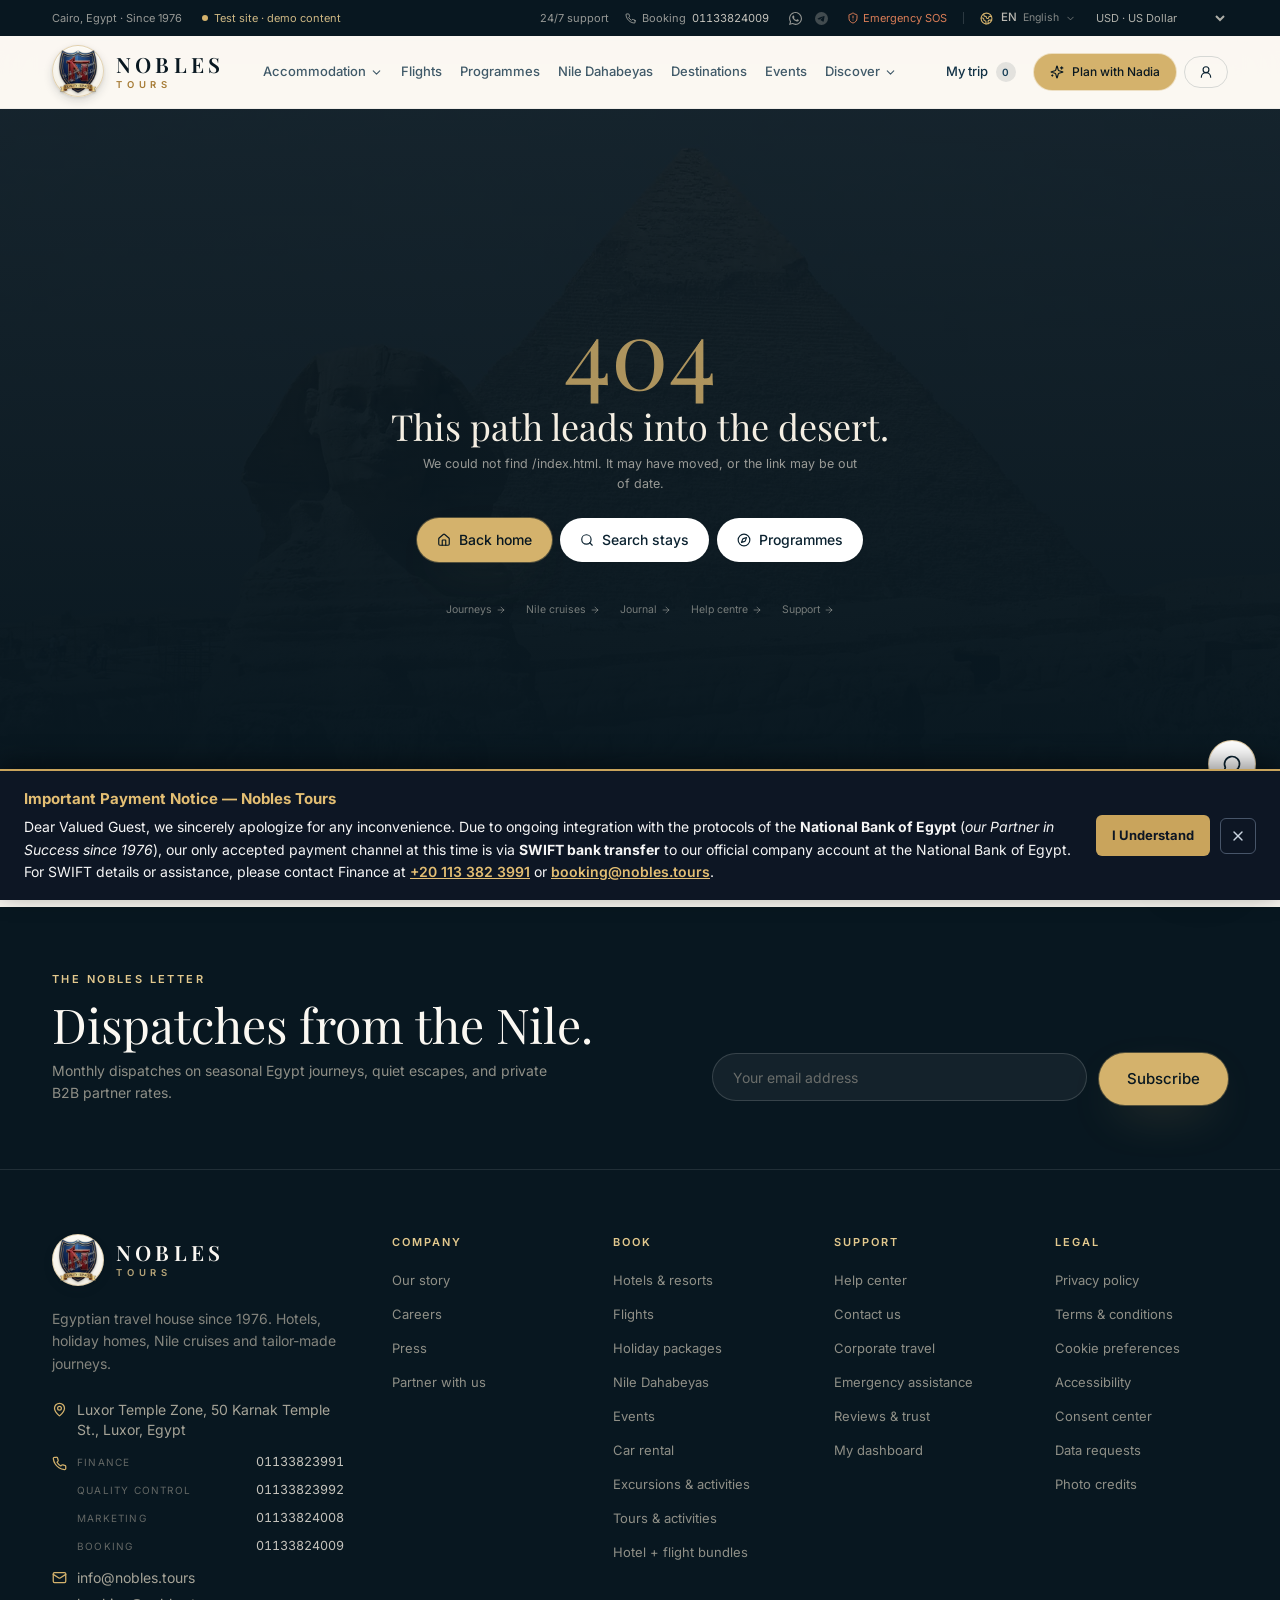
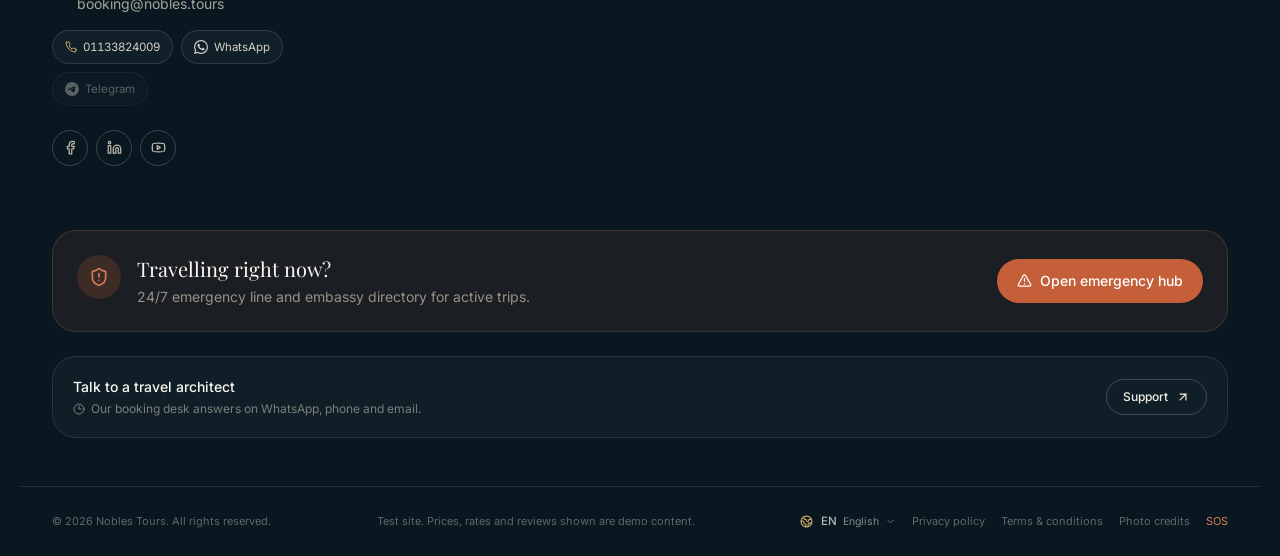
==== index.html @ 8f720510 "Add Thailand, Turkey, South Africa and France: 1,318 tours from the city PDFs, with Wikimedia Common" ====
<!doctype html>
<html lang="en" dir="ltr">
  <head>
    <meta charset="UTF-8" />
    <link rel="icon" type="image/png" href="/testsite/favicon.png" />
    <link rel="apple-touch-icon" href="/testsite/apple-touch-icon.png" sizes="180x180" />
    <link
      rel="preload"
      as="image"
      href="/testsite/images/hero-nile-1280.webp"
      imagesrcset="/testsite/images/hero-nile-640.webp 640w, /testsite/images/hero-nile-1280.webp 1280w, /testsite/images/hero-nile.webp 1920w"
      imagesizes="100vw"
      media="(min-width: 1024px)"
      fetchpriority="high"
    />
    <meta name="robots" content="noindex, nofollow" />
    <meta name="viewport" content="width=device-width, initial-scale=1.0" />
    <meta name="theme-color" content="#0B2230" />
    <meta
      name="description"
      content="Nobles Tours is Egypt's AI-first travel portal. Hotels, flights, Nile cruises, excursions and tailor-made journeys since 1976."
    />
    <link rel="preconnect" href="https://fonts.googleapis.com" />
    <link rel="preconnect" href="https://fonts.gstatic.com" crossorigin />
    <link
      href="https://fonts.googleapis.com/css2?family=Inter:wght@300;400;500;600;700&family=Playfair+Display:ital,wght@0,400;0,500;0,600;0,700;1,400&family=Noto+Kufi+Arabic:wght@300;400;500;600;700&family=Amiri:ital,wght@0,400;0,700;1,400&family=Noto+Sans+SC:wght@300;400;500;600;700&family=Noto+Serif+SC:wght@400;500;600;700&display=swap"
      rel="stylesheet"
    />
    <title>Nobles Tours | Test site</title>
    <script type="module" crossorigin src="/assets/index-4FMQ0uKo.js"></script>
    <link rel="modulepreload" crossorigin href="/assets/react-Dj9r2-ce.js">
    <link rel="modulepreload" crossorigin href="/assets/icons-sXZewq_N.js">
    <link rel="stylesheet" crossorigin href="/assets/index-lw-ELhkN.css">
  </head>
  <body>
    <div id="root"></div>
  </body>
</html>
---- assets/index-lw-ELhkN.css ----
*,:before,:after{--tw-border-spacing-x: 0;--tw-border-spacing-y: 0;--tw-translate-x: 0;--tw-translate-y: 0;--tw-rotate: 0;--tw-skew-x: 0;--tw-skew-y: 0;--tw-scale-x: 1;--tw-scale-y: 1;--tw-pan-x: ;--tw-pan-y: ;--tw-pinch-zoom: ;--tw-scroll-snap-strictness: proximity;--tw-gradient-from-position: ;--tw-gradient-via-position: ;--tw-gradient-to-position: ;--tw-ordinal: ;--tw-slashed-zero: ;--tw-numeric-figure: ;--tw-numeric-spacing: ;--tw-numeric-fraction: ;--tw-ring-inset: ;--tw-ring-offset-width: 0px;--tw-ring-offset-color: #fff;--tw-ring-color: rgb(59 130 246 / .5);--tw-ring-offset-shadow: 0 0 #0000;--tw-ring-shadow: 0 0 #0000;--tw-shadow: 0 0 #0000;--tw-shadow-colored: 0 0 #0000;--tw-blur: ;--tw-brightness: ;--tw-contrast: ;--tw-grayscale: ;--tw-hue-rotate: ;--tw-invert: ;--tw-saturate: ;--tw-sepia: ;--tw-drop-shadow: ;--tw-backdrop-blur: ;--tw-backdrop-brightness: ;--tw-backdrop-contrast: ;--tw-backdrop-grayscale: ;--tw-backdrop-hue-rotate: ;--tw-backdrop-invert: ;--tw-backdrop-opacity: ;--tw-backdrop-saturate: ;--tw-backdrop-sepia: ;--tw-contain-size: ;--tw-contain-layout: ;--tw-contain-paint: ;--tw-contain-style: }::backdrop{--tw-border-spacing-x: 0;--tw-border-spacing-y: 0;--tw-translate-x: 0;--tw-translate-y: 0;--tw-rotate: 0;--tw-skew-x: 0;--tw-skew-y: 0;--tw-scale-x: 1;--tw-scale-y: 1;--tw-pan-x: ;--tw-pan-y: ;--tw-pinch-zoom: ;--tw-scroll-snap-strictness: proximity;--tw-gradient-from-position: ;--tw-gradient-via-position: ;--tw-gradient-to-position: ;--tw-ordinal: ;--tw-slashed-zero: ;--tw-numeric-figure: ;--tw-numeric-spacing: ;--tw-numeric-fraction: ;--tw-ring-inset: ;--tw-ring-offset-width: 0px;--tw-ring-offset-color: #fff;--tw-ring-color: rgb(59 130 246 / .5);--tw-ring-offset-shadow: 0 0 #0000;--tw-ring-shadow: 0 0 #0000;--tw-shadow: 0 0 #0000;--tw-shadow-colored: 0 0 #0000;--tw-blur: ;--tw-brightness: ;--tw-contrast: ;--tw-grayscale: ;--tw-hue-rotate: ;--tw-invert: ;--tw-saturate: ;--tw-sepia: ;--tw-drop-shadow: ;--tw-backdrop-blur: ;--tw-backdrop-brightness: ;--tw-backdrop-contrast: ;--tw-backdrop-grayscale: ;--tw-backdrop-hue-rotate: ;--tw-backdrop-invert: ;--tw-backdrop-opacity: ;--tw-backdrop-saturate: ;--tw-backdrop-sepia: ;--tw-contain-size: ;--tw-contain-layout: ;--tw-contain-paint: ;--tw-contain-style: }*,:before,:after{box-sizing:border-box;border-width:0;border-style:solid;border-color:#e5e7eb}:before,:after{--tw-content: ""}html,:host{line-height:1.5;-webkit-text-size-adjust:100%;-moz-tab-size:4;-o-tab-size:4;tab-size:4;font-family:Inter,system-ui,-apple-system,Segoe UI,sans-serif;font-feature-settings:normal;font-variation-settings:normal;-webkit-tap-highlight-color:transparent}body{margin:0;line-height:inherit}hr{height:0;color:inherit;border-top-width:1px}abbr:where([title]){-webkit-text-decoration:underline dotted;text-decoration:underline dotted}h1,h2,h3,h4,h5,h6{font-size:inherit;font-weight:inherit}a{color:inherit;text-decoration:inherit}b,strong{font-weight:bolder}code,kbd,samp,pre{font-family:ui-monospace,SFMono-Regular,Menlo,Monaco,Consolas,Liberation Mono,Courier New,monospace;font-feature-settings:normal;font-variation-settings:normal;font-size:1em}small{font-size:80%}sub,sup{font-size:75%;line-height:0;position:relative;vertical-align:baseline}sub{bottom:-.25em}sup{top:-.5em}table{text-indent:0;border-color:inherit;border-collapse:collapse}button,input,optgroup,select,textarea{font-family:inherit;font-feature-settings:inherit;font-variation-settings:inherit;font-size:100%;font-weight:inherit;line-height:inherit;letter-spacing:inherit;color:inherit;margin:0;padding:0}button,select{text-transform:none}button,input:where([type=button]),input:where([type=reset]),input:where([type=submit]){-webkit-appearance:button;background-color:transparent;background-image:none}:-moz-focusring{outline:auto}:-moz-ui-invalid{box-shadow:none}progress{vertical-align:baseline}::-webkit-inner-spin-button,::-webkit-outer-spin-button{height:auto}[type=search]{-webkit-appearance:textfield;outline-offset:-2px}::-webkit-search-decoration{-webkit-appearance:none}::-webkit-file-upload-button{-webkit-appearance:button;font:inherit}summary{display:list-item}blockquote,dl,dd,h1,h2,h3,h4,h5,h6,hr,figure,p,pre{margin:0}fieldset{margin:0;padding:0}legend{padding:0}ol,ul,menu{list-style:none;margin:0;padding:0}dialog{padding:0}textarea{resize:vertical}input::-moz-placeholder,textarea::-moz-placeholder{opacity:1;color:#9ca3af}input::placeholder,textarea::placeholder{opacity:1;color:#9ca3af}button,[role=button]{cursor:pointer}:disabled{cursor:default}img,svg,video,canvas,audio,iframe,embed,object{display:block;vertical-align:middle}img,video{max-width:100%;height:auto}[hidden]:where(:not([hidden=until-found])){display:none}html{scroll-behavior:smooth;-webkit-text-size-adjust:100%}body{--tw-bg-opacity: 1;background-color:rgb(251 248 242 / var(--tw-bg-opacity, 1));font-family:Inter,system-ui,-apple-system,Segoe UI,sans-serif;--tw-text-opacity: 1;color:rgb(11 34 48 / var(--tw-text-opacity, 1));-webkit-font-smoothing:antialiased;-moz-osx-font-smoothing:grayscale;text-rendering:optimizeLegibility}[dir=rtl] body{font-family:Noto Kufi Arabic,Tahoma,sans-serif}[dir=rtl] *{letter-spacing:0!important}[dir=rtl] .font-display{font-family:Amiri,Noto Kufi Arabic,serif}html[lang=zh] body{font-family:Inter,Noto Sans SC,system-ui,-apple-system,Segoe UI,sans-serif;line-height:1.75}html[lang=zh] .font-display{font-family:"Noto Serif SC",Songti SC,Playfair Display,serif;line-height:1.28}html[lang=ru] .font-display{font-family:Playfair Display,Georgia,serif}::-moz-selection{background-color:#e3c98e99;--tw-text-opacity: 1;color:rgb(8 23 32 / var(--tw-text-opacity, 1))}::selection{background-color:#e3c98e99;--tw-text-opacity: 1;color:rgb(8 23 32 / var(--tw-text-opacity, 1))}:focus-visible{outline:2px solid transparent;outline-offset:2px;--tw-ring-offset-shadow: var(--tw-ring-inset) 0 0 0 var(--tw-ring-offset-width) var(--tw-ring-offset-color);--tw-ring-shadow: var(--tw-ring-inset) 0 0 0 calc(2px + var(--tw-ring-offset-width)) var(--tw-ring-color);box-shadow:var(--tw-ring-offset-shadow),var(--tw-ring-shadow),var(--tw-shadow, 0 0 #0000);--tw-ring-color: rgb(195 154 78 / .7);--tw-ring-offset-width: 2px;--tw-ring-offset-color: #FBF8F2}h1,h2,h3{text-wrap:balance}input,select,textarea,button{font:inherit}.\!container{width:100%!important}.container{width:100%}@media(min-width:640px){.\!container{max-width:640px!important}.container{max-width:640px}}@media(min-width:768px){.\!container{max-width:768px!important}.container{max-width:768px}}@media(min-width:1024px){.\!container{max-width:1024px!important}.container{max-width:1024px}}@media(min-width:1280px){.\!container{max-width:1280px!important}.container{max-width:1280px}}@media(min-width:1536px){.\!container{max-width:1536px!important}.container{max-width:1536px}}.container-x{margin-left:auto;margin-right:auto;width:100%;max-width:1240px;padding-left:1rem;padding-right:1rem}@media(min-width:640px){.container-x{padding-left:2rem;padding-right:2rem}}.glass{border-width:1px;border-color:#fff6;background-color:#ffffffbf;--tw-shadow: 0 2px 8px rgba(11, 34, 48, .06), 0 24px 48px -32px rgba(11, 34, 48, .25);--tw-shadow-colored: 0 2px 8px var(--tw-shadow-color), 0 24px 48px -32px var(--tw-shadow-color);box-shadow:var(--tw-ring-offset-shadow, 0 0 #0000),var(--tw-ring-shadow, 0 0 #0000),var(--tw-shadow);--tw-backdrop-blur: blur(24px);-webkit-backdrop-filter:var(--tw-backdrop-blur) var(--tw-backdrop-brightness) var(--tw-backdrop-contrast) var(--tw-backdrop-grayscale) var(--tw-backdrop-hue-rotate) var(--tw-backdrop-invert) var(--tw-backdrop-opacity) var(--tw-backdrop-saturate) var(--tw-backdrop-sepia);backdrop-filter:var(--tw-backdrop-blur) var(--tw-backdrop-brightness) var(--tw-backdrop-contrast) var(--tw-backdrop-grayscale) var(--tw-backdrop-hue-rotate) var(--tw-backdrop-invert) var(--tw-backdrop-opacity) var(--tw-backdrop-saturate) var(--tw-backdrop-sepia)}.glass-dark{border-width:1px;border-color:#ffffff1f;background-color:#0817208c;--tw-backdrop-blur: blur(24px);-webkit-backdrop-filter:var(--tw-backdrop-blur) var(--tw-backdrop-brightness) var(--tw-backdrop-contrast) var(--tw-backdrop-grayscale) var(--tw-backdrop-hue-rotate) var(--tw-backdrop-invert) var(--tw-backdrop-opacity) var(--tw-backdrop-saturate) var(--tw-backdrop-sepia);backdrop-filter:var(--tw-backdrop-blur) var(--tw-backdrop-brightness) var(--tw-backdrop-contrast) var(--tw-backdrop-grayscale) var(--tw-backdrop-hue-rotate) var(--tw-backdrop-invert) var(--tw-backdrop-opacity) var(--tw-backdrop-saturate) var(--tw-backdrop-sepia)}.eyebrow{font-size:11px;font-weight:600;text-transform:uppercase;letter-spacing:.22em;--tw-text-opacity: 1;color:rgb(166 124 54 / var(--tw-text-opacity, 1))}.eyebrow-light{font-size:11px;font-weight:600;text-transform:uppercase;letter-spacing:.22em;--tw-text-opacity: 1;color:rgb(227 201 142 / var(--tw-text-opacity, 1))}[dir=rtl] .h-section{font-family:Amiri,Noto Kufi Arabic,serif}html[lang=zh] .h-section{font-family:"Noto Serif SC",Songti SC,Playfair Display,serif;line-height:1.28}html[lang=ru] .h-section{font-family:Playfair Display,Georgia,serif}.h-section{font-family:Playfair Display,Georgia,serif;font-size:1.875rem;line-height:2.25rem;font-weight:500;line-height:1.12;letter-spacing:-.025em;--tw-text-opacity: 1;color:rgb(8 23 32 / var(--tw-text-opacity, 1))}@media(min-width:640px){.h-section{font-size:2.6rem}}.card-hover{transition-property:all;transition-timing-function:cubic-bezier(.4,0,.2,1);transition-duration:.3s}.card-hover:hover{--tw-translate-y: -.125rem;transform:translate(var(--tw-translate-x),var(--tw-translate-y)) rotate(var(--tw-rotate)) skew(var(--tw-skew-x)) skewY(var(--tw-skew-y)) scaleX(var(--tw-scale-x)) scaleY(var(--tw-scale-y));--tw-shadow: 0 20px 60px -24px rgba(8, 23, 32, .28);--tw-shadow-colored: 0 20px 60px -24px var(--tw-shadow-color);box-shadow:var(--tw-ring-offset-shadow, 0 0 #0000),var(--tw-ring-shadow, 0 0 #0000),var(--tw-shadow)}.\!input{width:100%;border-radius:1rem;border-width:1px;border-color:#0b223026;--tw-bg-opacity: 1;background-color:rgb(255 255 255 / var(--tw-bg-opacity, 1));padding:.75rem 1rem;font-size:.875rem;line-height:1.25rem;--tw-text-opacity: 1;color:rgb(11 34 48 / var(--tw-text-opacity, 1));--tw-shadow: 0 1px 2px 0 rgb(0 0 0 / .05);--tw-shadow-colored: 0 1px 2px 0 var(--tw-shadow-color);box-shadow:var(--tw-ring-offset-shadow, 0 0 #0000),var(--tw-ring-shadow, 0 0 #0000),var(--tw-shadow);outline:2px solid transparent;outline-offset:2px;transition-property:color,background-color,border-color,text-decoration-color,fill,stroke,opacity,box-shadow,transform,filter,backdrop-filter;transition-timing-function:cubic-bezier(.4,0,.2,1);transition-duration:.15s}.\!input::-moz-placeholder{color:#1b425966}.\!input::placeholder{color:#1b425966}.\!input:focus{--tw-border-opacity: 1;border-color:rgb(195 154 78 / var(--tw-border-opacity, 1));--tw-ring-offset-shadow: var(--tw-ring-inset) 0 0 0 var(--tw-ring-offset-width) var(--tw-ring-offset-color);--tw-ring-shadow: var(--tw-ring-inset) 0 0 0 calc(2px + var(--tw-ring-offset-width)) var(--tw-ring-color);box-shadow:var(--tw-ring-offset-shadow),var(--tw-ring-shadow),var(--tw-shadow, 0 0 #0000);--tw-ring-color: rgb(212 178 108 / .25)}.input{width:100%;border-radius:1rem;border-width:1px;border-color:#0b223026;--tw-bg-opacity: 1;background-color:rgb(255 255 255 / var(--tw-bg-opacity, 1));padding:.75rem 1rem;font-size:.875rem;line-height:1.25rem;--tw-text-opacity: 1;color:rgb(11 34 48 / var(--tw-text-opacity, 1));--tw-shadow: 0 1px 2px 0 rgb(0 0 0 / .05);--tw-shadow-colored: 0 1px 2px 0 var(--tw-shadow-color);box-shadow:var(--tw-ring-offset-shadow, 0 0 #0000),var(--tw-ring-shadow, 0 0 #0000),var(--tw-shadow);outline:2px solid transparent;outline-offset:2px;transition-property:color,background-color,border-color,text-decoration-color,fill,stroke,opacity,box-shadow,transform,filter,backdrop-filter;transition-timing-function:cubic-bezier(.4,0,.2,1);transition-duration:.15s}.input::-moz-placeholder{color:#1b425966}.input::placeholder{color:#1b425966}.input:focus{--tw-border-opacity: 1;border-color:rgb(195 154 78 / var(--tw-border-opacity, 1));--tw-ring-offset-shadow: var(--tw-ring-inset) 0 0 0 var(--tw-ring-offset-width) var(--tw-ring-offset-color);--tw-ring-shadow: var(--tw-ring-inset) 0 0 0 calc(2px + var(--tw-ring-offset-width)) var(--tw-ring-color);box-shadow:var(--tw-ring-offset-shadow),var(--tw-ring-shadow),var(--tw-shadow, 0 0 #0000);--tw-ring-color: rgb(212 178 108 / .25)}.field-input{height:3rem;width:100%;border-radius:1rem;border-width:1px;border-color:#0b22301f;--tw-bg-opacity: 1;background-color:rgb(251 248 242 / var(--tw-bg-opacity, 1));padding-left:.875rem;padding-right:.875rem;font-size:.875rem;line-height:1.25rem;--tw-text-opacity: 1;color:rgb(11 34 48 / var(--tw-text-opacity, 1));outline:2px solid transparent;outline-offset:2px;transition-property:color,background-color,border-color,text-decoration-color,fill,stroke,opacity,box-shadow,transform,filter,backdrop-filter;transition-timing-function:cubic-bezier(.4,0,.2,1);transition-duration:.15s}.field-input:focus{--tw-border-opacity: 1;border-color:rgb(195 154 78 / var(--tw-border-opacity, 1));--tw-bg-opacity: 1;background-color:rgb(255 255 255 / var(--tw-bg-opacity, 1));--tw-ring-offset-shadow: var(--tw-ring-inset) 0 0 0 var(--tw-ring-offset-width) var(--tw-ring-offset-color);--tw-ring-shadow: var(--tw-ring-inset) 0 0 0 calc(2px + var(--tw-ring-offset-width)) var(--tw-ring-color);box-shadow:var(--tw-ring-offset-shadow),var(--tw-ring-shadow),var(--tw-shadow, 0 0 #0000);--tw-ring-color: rgb(212 178 108 / .25)}.label{margin-bottom:.375rem;display:block;font-size:11px;font-weight:600;text-transform:uppercase;letter-spacing:.14em;color:#1b425999}.chip{display:inline-flex;align-items:center;gap:.375rem;border-radius:9999px;border-width:1px;border-color:#0b22301f;--tw-bg-opacity: 1;background-color:rgb(255 255 255 / var(--tw-bg-opacity, 1));padding:.375rem .875rem;font-size:.75rem;line-height:1rem;font-weight:500;--tw-text-opacity: 1;color:rgb(18 50 70 / var(--tw-text-opacity, 1));transition-property:color,background-color,border-color,text-decoration-color,fill,stroke,opacity,box-shadow,transform,filter,backdrop-filter;transition-timing-function:cubic-bezier(.4,0,.2,1);transition-duration:.15s}.chip:hover{border-color:#c39a4e99;background-color:#e3c98e1a}.chip-active{--tw-border-opacity: 1;border-color:rgb(11 34 48 / var(--tw-border-opacity, 1));--tw-bg-opacity: 1;background-color:rgb(11 34 48 / var(--tw-bg-opacity, 1));--tw-text-opacity: 1;color:rgb(251 248 242 / var(--tw-text-opacity, 1))}.chip-active:hover{--tw-border-opacity: 1;border-color:rgb(11 34 48 / var(--tw-border-opacity, 1));--tw-bg-opacity: 1;background-color:rgb(11 34 48 / var(--tw-bg-opacity, 1))}.pill-badge{display:inline-flex;align-items:center;gap:.25rem;border-radius:9999px;padding:.25rem .625rem;font-size:11px;font-weight:600}.no-scrollbar::-webkit-scrollbar{display:none}.no-scrollbar{-ms-overflow-style:none;scrollbar-width:none}.qr-pattern{background-image:repeating-conic-gradient(from 0deg,#0b2230 0% 25%,transparent 0% 50%);background-size:14px 14px}.range-gold{accent-color:#c39a4e}.sr-only{position:absolute;width:1px;height:1px;padding:0;margin:-1px;overflow:hidden;clip:rect(0,0,0,0);white-space:nowrap;border-width:0}.pointer-events-none{pointer-events:none}.pointer-events-auto{pointer-events:auto}.\!visible{visibility:visible!important}.visible{visibility:visible}.invisible{visibility:hidden}.static{position:static}.fixed{position:fixed}.absolute{position:absolute}.relative{position:relative}.sticky{position:sticky}.-inset-6{top:-1.5rem;right:-1.5rem;bottom:-1.5rem;left:-1.5rem}.inset-0{top:0;right:0;bottom:0;left:0}.inset-3{top:.75rem;right:.75rem;bottom:.75rem;left:.75rem}.inset-x-0{left:0;right:0}.inset-x-10{left:2.5rem;right:2.5rem}.inset-x-2{left:.5rem;right:.5rem}.inset-x-3{left:.75rem;right:.75rem}.inset-x-4{left:1rem;right:1rem}.inset-x-6{left:1.5rem;right:1.5rem}.inset-y-0{top:0;bottom:0}.-bottom-20{bottom:-5rem}.-end-0\.5{inset-inline-end:-.125rem}.-end-10{inset-inline-end:-2.5rem}.-end-16{inset-inline-end:-4rem}.-end-2\.5{inset-inline-end:-.625rem}.-end-20{inset-inline-end:-5rem}.-end-24{inset-inline-end:-6rem}.-end-6{inset-inline-end:-1.5rem}.-end-8{inset-inline-end:-2rem}.-left-1\/3{left:-33.333333%}.-start-\[31px\]{inset-inline-start:-31px}.-start-\[5px\]{inset-inline-start:-5px}.-top-0\.5{top:-.125rem}.-top-10{top:-2.5rem}.-top-12{top:-3rem}.-top-16{top:-4rem}.-top-24{top:-6rem}.-top-28{top:-7rem}.-top-4{top:-1rem}.-top-8{top:-2rem}.bottom-0{bottom:0}.bottom-1\/2{bottom:50%}.bottom-10{bottom:2.5rem}.bottom-2{bottom:.5rem}.bottom-2\.5{bottom:.625rem}.bottom-24{bottom:6rem}.bottom-3{bottom:.75rem}.bottom-3\.5{bottom:.875rem}.bottom-4{bottom:1rem}.bottom-5{bottom:1.25rem}.bottom-6{bottom:1.5rem}.end-0{inset-inline-end:0px}.end-2{inset-inline-end:.5rem}.end-2\.5{inset-inline-end:.625rem}.end-3{inset-inline-end:.75rem}.end-4{inset-inline-end:1rem}.end-5{inset-inline-end:1.25rem}.end-6{inset-inline-end:1.5rem}.left-1\/2{left:50%}.start-0{inset-inline-start:0px}.start-0\.5{inset-inline-start:.125rem}.start-1\/2{inset-inline-start:50%}.start-1\/3{inset-inline-start:33.333333%}.start-2{inset-inline-start:.5rem}.start-2\.5{inset-inline-start:.625rem}.start-3{inset-inline-start:.75rem}.start-3\.5{inset-inline-start:.875rem}.start-4{inset-inline-start:1rem}.start-5{inset-inline-start:1.25rem}.start-6{inset-inline-start:1.5rem}.start-\[18px\]{inset-inline-start:18px}.start-\[22px\]{inset-inline-start:22px}.top-0{top:0}.top-0\.5{top:.125rem}.top-1{top:.25rem}.top-1\.5{top:.375rem}.top-1\/2{top:50%}.top-2{top:.5rem}.top-3{top:.75rem}.top-4{top:1rem}.top-\[72px\]{top:72px}.top-\[calc\(100\%\+6px\)\]{top:calc(100% + 6px)}.top-full{top:100%}.isolate{isolation:isolate}.-z-10{z-index:-10}.z-10{z-index:10}.z-20{z-index:20}.z-30{z-index:30}.z-40{z-index:40}.z-50{z-index:50}.z-\[55\]{z-index:55}.z-\[60\]{z-index:60}.z-\[70\]{z-index:70}.z-\[80\]{z-index:80}.z-\[85\]{z-index:85}.z-\[86\]{z-index:86}.z-\[88\]{z-index:88}.z-\[90\]{z-index:90}.z-\[95\]{z-index:95}.order-1{order:1}.order-2{order:2}.col-span-2{grid-column:span 2 / span 2}.col-span-full{grid-column:1 / -1}.row-span-2{grid-row:span 2 / span 2}.-mx-1{margin-left:-.25rem;margin-right:-.25rem}.-mx-4{margin-left:-1rem;margin-right:-1rem}.-mx-5{margin-left:-1.25rem;margin-right:-1.25rem}.mx-0\.5{margin-left:.125rem;margin-right:.125rem}.mx-1{margin-left:.25rem;margin-right:.25rem}.mx-3{margin-left:.75rem;margin-right:.75rem}.mx-\[0\.55em\]{margin-left:.55em;margin-right:.55em}.mx-auto{margin-left:auto;margin-right:auto}.my-1{margin-top:.25rem;margin-bottom:.25rem}.my-1\.5{margin-top:.375rem;margin-bottom:.375rem}.my-4{margin-top:1rem;margin-bottom:1rem}.my-8{margin-top:2rem;margin-bottom:2rem}.my-auto{margin-top:auto;margin-bottom:auto}.\!mb-1{margin-bottom:.25rem!important}.\!mb-1\.5{margin-bottom:.375rem!important}.-mb-px{margin-bottom:-1px}.-mt-10{margin-top:-2.5rem}.-mt-24{margin-top:-6rem}.-mt-3{margin-top:-.75rem}.-mt-8{margin-top:-2rem}.mb-0\.5{margin-bottom:.125rem}.mb-1{margin-bottom:.25rem}.mb-1\.5{margin-bottom:.375rem}.mb-2{margin-bottom:.5rem}.mb-3{margin-bottom:.75rem}.mb-4{margin-bottom:1rem}.mb-5{margin-bottom:1.25rem}.mb-6{margin-bottom:1.5rem}.mb-7{margin-bottom:1.75rem}.mb-8{margin-bottom:2rem}.mb-auto{margin-bottom:auto}.me-1{margin-inline-end:.25rem}.me-2{margin-inline-end:.5rem}.ms-0\.5{margin-inline-start:.125rem}.ms-1{margin-inline-start:.25rem}.ms-1\.5{margin-inline-start:.375rem}.ms-2{margin-inline-start:.5rem}.ms-8{margin-inline-start:2rem}.ms-auto{margin-inline-start:auto}.mt-0\.5{margin-top:.125rem}.mt-1{margin-top:.25rem}.mt-1\.5{margin-top:.375rem}.mt-10{margin-top:2.5rem}.mt-12{margin-top:3rem}.mt-14{margin-top:3.5rem}.mt-16{margin-top:4rem}.mt-2{margin-top:.5rem}.mt-2\.5{margin-top:.625rem}.mt-24{margin-top:6rem}.mt-3{margin-top:.75rem}.mt-4{margin-top:1rem}.mt-5{margin-top:1.25rem}.mt-6{margin-top:1.5rem}.mt-7{margin-top:1.75rem}.mt-8{margin-top:2rem}.mt-\[5px\]{margin-top:5px}.mt-auto{margin-top:auto}.line-clamp-1{overflow:hidden;display:-webkit-box;-webkit-box-orient:vertical;-webkit-line-clamp:1}.line-clamp-2{overflow:hidden;display:-webkit-box;-webkit-box-orient:vertical;-webkit-line-clamp:2}.line-clamp-3{overflow:hidden;display:-webkit-box;-webkit-box-orient:vertical;-webkit-line-clamp:3}.block{display:block}.inline-block{display:inline-block}.inline{display:inline}.flex{display:flex}.inline-flex{display:inline-flex}.\!table{display:table!important}.table{display:table}.grid{display:grid}.contents{display:contents}.hidden{display:none}.aspect-\[16\/10\]{aspect-ratio:16/10}.aspect-\[4\/3\]{aspect-ratio:4/3}.aspect-video{aspect-ratio:16 / 9}.\!h-10{height:2.5rem!important}.\!h-7{height:1.75rem!important}.\!h-8{height:2rem!important}.\!h-9{height:2.25rem!important}.h-1{height:.25rem}.h-1\.5{height:.375rem}.h-10{height:2.5rem}.h-11{height:2.75rem}.h-12{height:3rem}.h-14{height:3.5rem}.h-16{height:4rem}.h-2{height:.5rem}.h-2\.5{height:.625rem}.h-20{height:5rem}.h-24{height:6rem}.h-28{height:7rem}.h-3{height:.75rem}.h-3\.5{height:.875rem}.h-32{height:8rem}.h-36{height:9rem}.h-4{height:1rem}.h-40{height:10rem}.h-44{height:11rem}.h-48{height:12rem}.h-5{height:1.25rem}.h-52{height:13rem}.h-56{height:14rem}.h-6{height:1.5rem}.h-64{height:16rem}.h-7{height:1.75rem}.h-72{height:18rem}.h-8{height:2rem}.h-80{height:20rem}.h-9{height:2.25rem}.h-\[136px\]{height:136px}.h-\[13px\]{height:13px}.h-\[14px\]{height:14px}.h-\[18px\]{height:18px}.h-\[21px\]{height:21px}.h-\[26px\]{height:26px}.h-\[2px\]{height:2px}.h-\[3\.25rem\]{height:3.25rem}.h-\[36px\]{height:36px}.h-\[42px\]{height:42px}.h-\[44px\]{height:44px}.h-\[46vh\]{height:46vh}.h-\[520px\]{height:520px}.h-\[84px\]{height:84px}.h-\[min\(82vh\,660px\)\]{height:min(82vh,660px)}.h-auto{height:auto}.h-full{height:100%}.h-px{height:1px}.max-h-32{max-height:8rem}.max-h-40{max-height:10rem}.max-h-56{max-height:14rem}.max-h-64{max-height:16rem}.max-h-72{max-height:18rem}.max-h-\[330px\]{max-height:330px}.max-h-\[420px\]{max-height:420px}.max-h-\[520px\]{max-height:520px}.max-h-\[88dvh\]{max-height:88dvh}.max-h-\[92dvh\]{max-height:92dvh}.max-h-\[92vh\]{max-height:92vh}.max-h-\[94dvh\]{max-height:94dvh}.max-h-\[calc\(100dvh-9rem\)\]{max-height:calc(100dvh - 9rem)}.max-h-full{max-height:100%}.min-h-0{min-height:0px}.min-h-11{min-height:2.75rem}.min-h-12{min-height:3rem}.min-h-\[190px\]{min-height:190px}.min-h-\[220px\]{min-height:220px}.min-h-\[260px\]{min-height:260px}.min-h-\[280px\]{min-height:280px}.min-h-\[320px\]{min-height:320px}.min-h-\[420px\]{min-height:420px}.min-h-\[50vh\]{min-height:50vh}.min-h-\[52px\]{min-height:52px}.min-h-\[60vh\]{min-height:60vh}.min-h-\[620px\]{min-height:620px}.min-h-\[64px\]{min-height:64px}.min-h-\[65vh\]{min-height:65vh}.min-h-\[70vh\]{min-height:70vh}.min-h-\[75vh\]{min-height:75vh}.min-h-\[78vh\]{min-height:78vh}.min-h-\[96px\]{min-height:96px}.min-h-\[calc\(100vh-64px\)\]{min-height:calc(100vh - 64px)}.min-h-\[calc\(100vh-80px\)\]{min-height:calc(100vh - 80px)}.min-h-screen{min-height:100vh}.\!w-20{width:5rem!important}.w-1{width:.25rem}.w-1\.5{width:.375rem}.w-1\/4{width:25%}.w-10{width:2.5rem}.w-11{width:2.75rem}.w-12{width:3rem}.w-14{width:3.5rem}.w-16{width:4rem}.w-2{width:.5rem}.w-2\.5{width:.625rem}.w-20{width:5rem}.w-24{width:6rem}.w-28{width:7rem}.w-3{width:.75rem}.w-3\.5{width:.875rem}.w-32{width:8rem}.w-36{width:9rem}.w-4{width:1rem}.w-40{width:10rem}.w-48{width:12rem}.w-5{width:1.25rem}.w-52{width:13rem}.w-56{width:14rem}.w-6{width:1.5rem}.w-60{width:15rem}.w-64{width:16rem}.w-7{width:1.75rem}.w-72{width:18rem}.w-8{width:2rem}.w-9{width:2.25rem}.w-\[104px\]{width:104px}.w-\[13px\]{width:13px}.w-\[18px\]{width:18px}.w-\[26px\]{width:26px}.w-\[2px\]{width:2px}.w-\[340px\]{width:340px}.w-\[44px\]{width:44px}.w-\[520px\]{width:520px}.w-\[min\(19rem\,calc\(100vw-2rem\)\)\]{width:min(19rem,calc(100vw - 2rem))}.w-auto{width:auto}.w-fit{width:-moz-fit-content;width:fit-content}.w-full{width:100%}.w-max{width:-moz-max-content;width:max-content}.w-px{width:1px}.min-w-0{min-width:0px}.min-w-4{min-width:1rem}.min-w-5{min-width:1.25rem}.min-w-\[220px\]{min-width:220px}.min-w-\[480px\]{min-width:480px}.min-w-\[560px\]{min-width:560px}.min-w-\[640px\]{min-width:640px}.min-w-\[860px\]{min-width:860px}.max-w-2xl{max-width:42rem}.max-w-3xl{max-width:48rem}.max-w-4xl{max-width:56rem}.max-w-5xl{max-width:64rem}.max-w-\[1100px\]{max-width:1100px}.max-w-\[1240px\]{max-width:1240px}.max-w-\[1400px\]{max-width:1400px}.max-w-\[220px\]{max-width:220px}.max-w-\[420px\]{max-width:420px}.max-w-\[55\%\]{max-width:55%}.max-w-\[60\%\]{max-width:60%}.max-w-\[70\%\]{max-width:70%}.max-w-\[85\%\]{max-width:85%}.max-w-\[90\%\]{max-width:90%}.max-w-\[92\%\]{max-width:92%}.max-w-\[calc\(100vw-1\.5rem\)\]{max-width:calc(100vw - 1.5rem)}.max-w-full{max-width:100%}.max-w-lg{max-width:32rem}.max-w-md{max-width:28rem}.max-w-sm{max-width:24rem}.max-w-xl{max-width:36rem}.max-w-xs{max-width:20rem}.flex-1{flex:1 1 0%}.shrink{flex-shrink:1}.shrink-0{flex-shrink:0}.border-collapse{border-collapse:collapse}.-translate-x-1\/2{--tw-translate-x: -50%;transform:translate(var(--tw-translate-x),var(--tw-translate-y)) rotate(var(--tw-rotate)) skew(var(--tw-skew-x)) skewY(var(--tw-skew-y)) scaleX(var(--tw-scale-x)) scaleY(var(--tw-scale-y))}.-translate-y-1\/2{--tw-translate-y: -50%;transform:translate(var(--tw-translate-x),var(--tw-translate-y)) rotate(var(--tw-rotate)) skew(var(--tw-skew-x)) skewY(var(--tw-skew-y)) scaleX(var(--tw-scale-x)) scaleY(var(--tw-scale-y))}.translate-y-0{--tw-translate-y: 0px;transform:translate(var(--tw-translate-x),var(--tw-translate-y)) rotate(var(--tw-rotate)) skew(var(--tw-skew-x)) skewY(var(--tw-skew-y)) scaleX(var(--tw-scale-x)) scaleY(var(--tw-scale-y))}.translate-y-1{--tw-translate-y: .25rem;transform:translate(var(--tw-translate-x),var(--tw-translate-y)) rotate(var(--tw-rotate)) skew(var(--tw-skew-x)) skewY(var(--tw-skew-y)) scaleX(var(--tw-scale-x)) scaleY(var(--tw-scale-y))}.translate-y-1\/2{--tw-translate-y: 50%;transform:translate(var(--tw-translate-x),var(--tw-translate-y)) rotate(var(--tw-rotate)) skew(var(--tw-skew-x)) skewY(var(--tw-skew-y)) scaleX(var(--tw-scale-x)) scaleY(var(--tw-scale-y))}.translate-y-3{--tw-translate-y: .75rem;transform:translate(var(--tw-translate-x),var(--tw-translate-y)) rotate(var(--tw-rotate)) skew(var(--tw-skew-x)) skewY(var(--tw-skew-y)) scaleX(var(--tw-scale-x)) scaleY(var(--tw-scale-y))}.translate-y-4{--tw-translate-y: 1rem;transform:translate(var(--tw-translate-x),var(--tw-translate-y)) rotate(var(--tw-rotate)) skew(var(--tw-skew-x)) skewY(var(--tw-skew-y)) scaleX(var(--tw-scale-x)) scaleY(var(--tw-scale-y))}.translate-y-\[-0\.08em\]{--tw-translate-y: -.08em;transform:translate(var(--tw-translate-x),var(--tw-translate-y)) rotate(var(--tw-rotate)) skew(var(--tw-skew-x)) skewY(var(--tw-skew-y)) scaleX(var(--tw-scale-x)) scaleY(var(--tw-scale-y))}.-rotate-45{--tw-rotate: -45deg;transform:translate(var(--tw-translate-x),var(--tw-translate-y)) rotate(var(--tw-rotate)) skew(var(--tw-skew-x)) skewY(var(--tw-skew-y)) scaleX(var(--tw-scale-x)) scaleY(var(--tw-scale-y))}.rotate-180{--tw-rotate: 180deg;transform:translate(var(--tw-translate-x),var(--tw-translate-y)) rotate(var(--tw-rotate)) skew(var(--tw-skew-x)) skewY(var(--tw-skew-y)) scaleX(var(--tw-scale-x)) scaleY(var(--tw-scale-y))}.rotate-45{--tw-rotate: 45deg;transform:translate(var(--tw-translate-x),var(--tw-translate-y)) rotate(var(--tw-rotate)) skew(var(--tw-skew-x)) skewY(var(--tw-skew-y)) scaleX(var(--tw-scale-x)) scaleY(var(--tw-scale-y))}.skew-x-\[-20deg\]{--tw-skew-x: -20deg;transform:translate(var(--tw-translate-x),var(--tw-translate-y)) rotate(var(--tw-rotate)) skew(var(--tw-skew-x)) skewY(var(--tw-skew-y)) scaleX(var(--tw-scale-x)) scaleY(var(--tw-scale-y))}.scale-90{--tw-scale-x: .9;--tw-scale-y: .9;transform:translate(var(--tw-translate-x),var(--tw-translate-y)) rotate(var(--tw-rotate)) skew(var(--tw-skew-x)) skewY(var(--tw-skew-y)) scaleX(var(--tw-scale-x)) scaleY(var(--tw-scale-y))}.scale-x-0{--tw-scale-x: 0;transform:translate(var(--tw-translate-x),var(--tw-translate-y)) rotate(var(--tw-rotate)) skew(var(--tw-skew-x)) skewY(var(--tw-skew-y)) scaleX(var(--tw-scale-x)) scaleY(var(--tw-scale-y))}.transform{transform:translate(var(--tw-translate-x),var(--tw-translate-y)) rotate(var(--tw-rotate)) skew(var(--tw-skew-x)) skewY(var(--tw-skew-y)) scaleX(var(--tw-scale-x)) scaleY(var(--tw-scale-y))}.animate-\[connectIn_\.45s_ease-out\]{animation:connectIn .45s ease-out}@keyframes fadeUp{0%{opacity:0;transform:translateY(14px)}to{opacity:1;transform:translateY(0)}}.animate-fadeUp{animation:fadeUp .6s cubic-bezier(.2,.7,.3,1) both}@keyframes float{0%,to{transform:translateY(0)}50%{transform:translateY(-10px)}}.animate-float{animation:float 7s ease-in-out infinite}@keyframes marquee{0%{transform:translate(0)}to{transform:translate(-50%)}}.animate-marquee{animation:marquee 38s linear infinite}@keyframes pulse{50%{opacity:.5}}.animate-pulse{animation:pulse 2s cubic-bezier(.4,0,.6,1) infinite}@keyframes pulseSoft{0%,to{opacity:1}50%{opacity:.55}}.animate-pulseSoft{animation:pulseSoft 2.4s ease-in-out infinite}@keyframes spin{to{transform:rotate(360deg)}}.animate-spin{animation:spin 1s linear infinite}@keyframes waveform{0%,to{transform:scaleY(.35)}50%{transform:scaleY(1)}}.animate-waveform{animation:waveform 1s ease-in-out infinite}.cursor-default{cursor:default}.cursor-not-allowed{cursor:not-allowed}.cursor-pointer{cursor:pointer}.resize-none{resize:none}.resize{resize:both}.scroll-mt-24{scroll-margin-top:6rem}.scroll-mt-28{scroll-margin-top:7rem}.list-inside{list-style-position:inside}.list-\[circle\]{list-style-type:circle}.list-decimal{list-style-type:decimal}.list-disc{list-style-type:disc}.list-none{list-style-type:none}.auto-rows-\[10rem\]{grid-auto-rows:10rem}.auto-rows-\[150px\]{grid-auto-rows:150px}.grid-cols-1{grid-template-columns:repeat(1,minmax(0,1fr))}.grid-cols-2{grid-template-columns:repeat(2,minmax(0,1fr))}.grid-cols-3{grid-template-columns:repeat(3,minmax(0,1fr))}.grid-cols-4{grid-template-columns:repeat(4,minmax(0,1fr))}.grid-cols-5{grid-template-columns:repeat(5,minmax(0,1fr))}.grid-cols-\[minmax\(0\,1fr\)\]{grid-template-columns:minmax(0,1fr)}.flex-col{flex-direction:column}.flex-wrap{flex-wrap:wrap}.place-items-center{place-items:center}.items-start{align-items:flex-start}.items-end{align-items:flex-end}.items-center{align-items:center}.items-baseline{align-items:baseline}.items-stretch{align-items:stretch}.justify-start{justify-content:flex-start}.justify-end{justify-content:flex-end}.justify-center{justify-content:center}.justify-between{justify-content:space-between}.gap-0{gap:0px}.gap-0\.5{gap:.125rem}.gap-1{gap:.25rem}.gap-1\.5{gap:.375rem}.gap-10{gap:2.5rem}.gap-12{gap:3rem}.gap-2{gap:.5rem}.gap-2\.5{gap:.625rem}.gap-3{gap:.75rem}.gap-4{gap:1rem}.gap-5{gap:1.25rem}.gap-6{gap:1.5rem}.gap-8{gap:2rem}.gap-\[2px\]{gap:2px}.gap-x-1\.5{-moz-column-gap:.375rem;column-gap:.375rem}.gap-x-2{-moz-column-gap:.5rem;column-gap:.5rem}.gap-x-3{-moz-column-gap:.75rem;column-gap:.75rem}.gap-x-4{-moz-column-gap:1rem;column-gap:1rem}.gap-x-5{-moz-column-gap:1.25rem;column-gap:1.25rem}.gap-x-6{-moz-column-gap:1.5rem;column-gap:1.5rem}.gap-x-8{-moz-column-gap:2rem;column-gap:2rem}.gap-y-0\.5{row-gap:.125rem}.gap-y-1{row-gap:.25rem}.gap-y-1\.5{row-gap:.375rem}.gap-y-2{row-gap:.5rem}.gap-y-2\.5{row-gap:.625rem}.gap-y-3{row-gap:.75rem}.-space-x-2>:not([hidden])~:not([hidden]){--tw-space-x-reverse: 0;margin-right:calc(-.5rem * var(--tw-space-x-reverse));margin-left:calc(-.5rem * calc(1 - var(--tw-space-x-reverse)))}.space-y-0\.5>:not([hidden])~:not([hidden]){--tw-space-y-reverse: 0;margin-top:calc(.125rem * calc(1 - var(--tw-space-y-reverse)));margin-bottom:calc(.125rem * var(--tw-space-y-reverse))}.space-y-1>:not([hidden])~:not([hidden]){--tw-space-y-reverse: 0;margin-top:calc(.25rem * calc(1 - var(--tw-space-y-reverse)));margin-bottom:calc(.25rem * var(--tw-space-y-reverse))}.space-y-1\.5>:not([hidden])~:not([hidden]){--tw-space-y-reverse: 0;margin-top:calc(.375rem * calc(1 - var(--tw-space-y-reverse)));margin-bottom:calc(.375rem * var(--tw-space-y-reverse))}.space-y-2>:not([hidden])~:not([hidden]){--tw-space-y-reverse: 0;margin-top:calc(.5rem * calc(1 - var(--tw-space-y-reverse)));margin-bottom:calc(.5rem * var(--tw-space-y-reverse))}.space-y-2\.5>:not([hidden])~:not([hidden]){--tw-space-y-reverse: 0;margin-top:calc(.625rem * calc(1 - var(--tw-space-y-reverse)));margin-bottom:calc(.625rem * var(--tw-space-y-reverse))}.space-y-3>:not([hidden])~:not([hidden]){--tw-space-y-reverse: 0;margin-top:calc(.75rem * calc(1 - var(--tw-space-y-reverse)));margin-bottom:calc(.75rem * var(--tw-space-y-reverse))}.space-y-3\.5>:not([hidden])~:not([hidden]){--tw-space-y-reverse: 0;margin-top:calc(.875rem * calc(1 - var(--tw-space-y-reverse)));margin-bottom:calc(.875rem * var(--tw-space-y-reverse))}.space-y-4>:not([hidden])~:not([hidden]){--tw-space-y-reverse: 0;margin-top:calc(1rem * calc(1 - var(--tw-space-y-reverse)));margin-bottom:calc(1rem * var(--tw-space-y-reverse))}.space-y-5>:not([hidden])~:not([hidden]){--tw-space-y-reverse: 0;margin-top:calc(1.25rem * calc(1 - var(--tw-space-y-reverse)));margin-bottom:calc(1.25rem * var(--tw-space-y-reverse))}.space-y-6>:not([hidden])~:not([hidden]){--tw-space-y-reverse: 0;margin-top:calc(1.5rem * calc(1 - var(--tw-space-y-reverse)));margin-bottom:calc(1.5rem * var(--tw-space-y-reverse))}.space-y-8>:not([hidden])~:not([hidden]){--tw-space-y-reverse: 0;margin-top:calc(2rem * calc(1 - var(--tw-space-y-reverse)));margin-bottom:calc(2rem * var(--tw-space-y-reverse))}.divide-y>:not([hidden])~:not([hidden]){--tw-divide-y-reverse: 0;border-top-width:calc(1px * calc(1 - var(--tw-divide-y-reverse)));border-bottom-width:calc(1px * var(--tw-divide-y-reverse))}.divide-ink-900\/5>:not([hidden])~:not([hidden]){border-color:#0b22300d}.divide-ink-900\/8>:not([hidden])~:not([hidden]){border-color:#0b223014}.self-start{align-self:flex-start}.self-end{align-self:flex-end}.self-center{align-self:center}.overflow-auto{overflow:auto}.overflow-hidden{overflow:hidden}.overflow-x-auto{overflow-x:auto}.overflow-y-auto{overflow-y:auto}.overflow-x-hidden{overflow-x:hidden}.overflow-x-clip{overflow-x:clip}.overscroll-contain{overscroll-behavior:contain}.truncate{overflow:hidden;text-overflow:ellipsis;white-space:nowrap}.whitespace-nowrap{white-space:nowrap}.whitespace-pre-line{white-space:pre-line}.whitespace-pre-wrap{white-space:pre-wrap}.break-words{overflow-wrap:break-word}.break-all{word-break:break-all}.\!rounded-full{border-radius:9999px!important}.\!rounded-xl{border-radius:.75rem!important}.rounded{border-radius:.25rem}.rounded-2xl{border-radius:1rem}.rounded-3xl{border-radius:1.5rem}.rounded-\[10px\]{border-radius:10px}.rounded-\[2\.5rem\]{border-radius:2.5rem}.rounded-\[26px\]{border-radius:26px}.rounded-\[28px\]{border-radius:28px}.rounded-\[2px\]{border-radius:2px}.rounded-\[2rem\]{border-radius:2rem}.rounded-\[5px\]{border-radius:5px}.rounded-full{border-radius:9999px}.rounded-lg{border-radius:.5rem}.rounded-md{border-radius:.375rem}.rounded-xl{border-radius:.75rem}.rounded-t-3xl{border-top-left-radius:1.5rem;border-top-right-radius:1.5rem}.rounded-t-lg{border-top-left-radius:.5rem;border-top-right-radius:.5rem}.rounded-t-md{border-top-left-radius:.375rem;border-top-right-radius:.375rem}.rounded-t-xl{border-top-left-radius:.75rem;border-top-right-radius:.75rem}.rounded-ee-md{border-end-end-radius:.375rem}.rounded-es-md{border-end-start-radius:.375rem}.border{border-width:1px}.border-0{border-width:0px}.border-2{border-width:2px}.border-y{border-top-width:1px;border-bottom-width:1px}.border-b{border-bottom-width:1px}.border-b-2{border-bottom-width:2px}.border-s{border-inline-start-width:1px}.border-s-2{border-inline-start-width:2px}.border-t{border-top-width:1px}.border-t-2{border-top-width:2px}.border-dashed{border-style:dashed}.\!border-sand-100\/20{border-color:#f5efe333!important}.\!border-terra-500{--tw-border-opacity: 1 !important;border-color:rgb(196 95 58 / var(--tw-border-opacity, 1))!important}.\!border-white\/20{border-color:#fff3!important}.\!border-white\/25{border-color:#ffffff40!important}.border-\[\#0F2233\]{--tw-border-opacity: 1;border-color:rgb(15 34 51 / var(--tw-border-opacity, 1))}.border-\[\#25D366\]\/35{border-color:#25d36659}.border-\[\#26A5E4\]\/35{border-color:#26a5e459}.border-\[\#C8A96A\]{--tw-border-opacity: 1;border-color:rgb(200 169 106 / var(--tw-border-opacity, 1))}.border-\[\#C8A96A\]\/50{border-color:#c8a96a80}.border-\[\#D4AF37\]{--tw-border-opacity: 1;border-color:rgb(212 175 55 / var(--tw-border-opacity, 1))}.border-\[\#D4AF37\]\/60{border-color:#d4af3799}.border-\[\#D6B26E\]\/60{border-color:#d6b26e99}.border-\[\#D8B467\]{--tw-border-opacity: 1;border-color:rgb(216 180 103 / var(--tw-border-opacity, 1))}.border-\[\#D8B467\]\/35{border-color:#d8b46759}.border-\[\#D8B467\]\/40{border-color:#d8b46766}.border-\[\#c9a45c\]{--tw-border-opacity: 1;border-color:rgb(201 164 92 / var(--tw-border-opacity, 1))}.border-amber-300\/60{border-color:#fcd34d99}.border-emerald-500\/20{border-color:#10b98133}.border-emerald-500\/25{border-color:#10b98140}.border-emerald-600\/20{border-color:#05966933}.border-emerald-600\/25{border-color:#05966940}.border-gold-400\/15{border-color:#d4b26c26}.border-gold-400\/25{border-color:#d4b26c40}.border-gold-400\/40{border-color:#d4b26c66}.border-gold-500{--tw-border-opacity: 1;border-color:rgb(195 154 78 / var(--tw-border-opacity, 1))}.border-gold-500\/20{border-color:#c39a4e33}.border-gold-500\/25{border-color:#c39a4e40}.border-gold-500\/30{border-color:#c39a4e4d}.border-gold-500\/35{border-color:#c39a4e59}.border-gold-500\/40{border-color:#c39a4e66}.border-gold-500\/45{border-color:#c39a4e73}.border-gold-500\/50{border-color:#c39a4e80}.border-gold-500\/60{border-color:#c39a4e99}.border-gold-500\/70{border-color:#c39a4eb3}.border-gold-600{--tw-border-opacity: 1;border-color:rgb(166 124 54 / var(--tw-border-opacity, 1))}.border-ink-900{--tw-border-opacity: 1;border-color:rgb(11 34 48 / var(--tw-border-opacity, 1))}.border-ink-900\/10{border-color:#0b22301a}.border-ink-900\/12{border-color:#0b22301f}.border-ink-900\/15{border-color:#0b223026}.border-ink-900\/20{border-color:#0b223033}.border-ink-900\/25{border-color:#0b223040}.border-ink-900\/5{border-color:#0b22300d}.border-ink-900\/6{border-color:#0b22300f}.border-ink-900\/8{border-color:#0b223014}.border-ink-950{--tw-border-opacity: 1;border-color:rgb(8 23 32 / var(--tw-border-opacity, 1))}.border-rose-200{--tw-border-opacity: 1;border-color:rgb(254 205 211 / var(--tw-border-opacity, 1))}.border-sand-100\/20{border-color:#f5efe333}.border-sea-500\/25{border-color:#2f858640}.border-sea-600\/20{border-color:#206b6c33}.border-sea-600\/25{border-color:#206b6c40}.border-slate-600{--tw-border-opacity: 1;border-color:rgb(71 85 105 / var(--tw-border-opacity, 1))}.border-terra-400\/20{border-color:#d97c5633}.border-terra-400\/30{border-color:#d97c564d}.border-terra-500{--tw-border-opacity: 1;border-color:rgb(196 95 58 / var(--tw-border-opacity, 1))}.border-terra-500\/25{border-color:#c45f3a40}.border-terra-500\/30{border-color:#c45f3a4d}.border-terra-500\/60{border-color:#c45f3a99}.border-transparent{border-color:transparent}.border-white\/10{border-color:#ffffff1a}.border-white\/12{border-color:#ffffff1f}.border-white\/15{border-color:#ffffff26}.border-white\/20{border-color:#fff3}.border-white\/25{border-color:#ffffff40}.border-white\/50{border-color:#ffffff80}.border-s-gold-500{--tw-border-opacity: 1;border-inline-start-color:rgb(195 154 78 / var(--tw-border-opacity, 1))}.\!bg-sand-100\/10{background-color:#f5efe31a!important}.\!bg-terra-500{--tw-bg-opacity: 1 !important;background-color:rgb(196 95 58 / var(--tw-bg-opacity, 1))!important}.bg-\[\#08111f\]{--tw-bg-opacity: 1;background-color:rgb(8 17 31 / var(--tw-bg-opacity, 1))}.bg-\[\#0A1428\]{--tw-bg-opacity: 1;background-color:rgb(10 20 40 / var(--tw-bg-opacity, 1))}.bg-\[\#0B1016\]{--tw-bg-opacity: 1;background-color:rgb(11 16 22 / var(--tw-bg-opacity, 1))}.bg-\[\#0F2233\]{--tw-bg-opacity: 1;background-color:rgb(15 34 51 / var(--tw-bg-opacity, 1))}.bg-\[\#0F2233\]\/\[0\.06\]{background-color:#0f22330f}.bg-\[\#0d1624\]{--tw-bg-opacity: 1;background-color:rgb(13 22 36 / var(--tw-bg-opacity, 1))}.bg-\[\#12171A\]{--tw-bg-opacity: 1;background-color:rgb(18 23 26 / var(--tw-bg-opacity, 1))}.bg-\[\#141A26\]{--tw-bg-opacity: 1;background-color:rgb(20 26 38 / var(--tw-bg-opacity, 1))}.bg-\[\#1F8F55\]{--tw-bg-opacity: 1;background-color:rgb(31 143 85 / var(--tw-bg-opacity, 1))}.bg-\[\#229ED9\]{--tw-bg-opacity: 1;background-color:rgb(34 158 217 / var(--tw-bg-opacity, 1))}.bg-\[\#25D366\]{--tw-bg-opacity: 1;background-color:rgb(37 211 102 / var(--tw-bg-opacity, 1))}.bg-\[\#25D366\]\/10{background-color:#25d3661a}.bg-\[\#26A5E4\]{--tw-bg-opacity: 1;background-color:rgb(38 165 228 / var(--tw-bg-opacity, 1))}.bg-\[\#26A5E4\]\/10{background-color:#26a5e41a}.bg-\[\#2A9BD6\]{--tw-bg-opacity: 1;background-color:rgb(42 155 214 / var(--tw-bg-opacity, 1))}.bg-\[\#C8A96A\]{--tw-bg-opacity: 1;background-color:rgb(200 169 106 / var(--tw-bg-opacity, 1))}.bg-\[\#C8A96A\]\/40{background-color:#c8a96a66}.bg-\[\#D8B467\]\/10{background-color:#d8b4671a}.bg-\[\#D8B467\]\/15{background-color:#d8b46726}.bg-\[\#D8B467\]\/20{background-color:#d8b46733}.bg-\[\#FAF8F5\]{--tw-bg-opacity: 1;background-color:rgb(250 248 245 / var(--tw-bg-opacity, 1))}.bg-\[\#c9a45c\]{--tw-bg-opacity: 1;background-color:rgb(201 164 92 / var(--tw-bg-opacity, 1))}.bg-amber-50{--tw-bg-opacity: 1;background-color:rgb(255 251 235 / var(--tw-bg-opacity, 1))}.bg-black{--tw-bg-opacity: 1;background-color:rgb(0 0 0 / var(--tw-bg-opacity, 1))}.bg-black\/30{background-color:#0000004d}.bg-black\/75{background-color:#000000bf}.bg-current{background-color:currentColor}.bg-emerald-400{--tw-bg-opacity: 1;background-color:rgb(52 211 153 / var(--tw-bg-opacity, 1))}.bg-emerald-400\/20{background-color:#34d39933}.bg-emerald-500{--tw-bg-opacity: 1;background-color:rgb(16 185 129 / var(--tw-bg-opacity, 1))}.bg-emerald-500\/10{background-color:#10b9811a}.bg-emerald-500\/12{background-color:#10b9811f}.bg-emerald-500\/5{background-color:#10b9810d}.bg-emerald-500\/8{background-color:#10b98114}.bg-emerald-600{--tw-bg-opacity: 1;background-color:rgb(5 150 105 / var(--tw-bg-opacity, 1))}.bg-gold-300\/10{background-color:#e3c98e1a}.bg-gold-300\/15{background-color:#e3c98e26}.bg-gold-300\/20{background-color:#e3c98e33}.bg-gold-300\/25{background-color:#e3c98e40}.bg-gold-300\/30{background-color:#e3c98e4d}.bg-gold-300\/45{background-color:#e3c98e73}.bg-gold-300\/60{background-color:#e3c98e99}.bg-gold-400{--tw-bg-opacity: 1;background-color:rgb(212 178 108 / var(--tw-bg-opacity, 1))}.bg-gold-400\/10{background-color:#d4b26c1a}.bg-gold-400\/12{background-color:#d4b26c1f}.bg-gold-400\/15{background-color:#d4b26c26}.bg-gold-400\/20{background-color:#d4b26c33}.bg-gold-400\/25{background-color:#d4b26c40}.bg-gold-400\/30{background-color:#d4b26c4d}.bg-gold-400\/50{background-color:#d4b26c80}.bg-gold-400\/8{background-color:#d4b26c14}.bg-gold-500{--tw-bg-opacity: 1;background-color:rgb(195 154 78 / var(--tw-bg-opacity, 1))}.bg-gold-500\/10{background-color:#c39a4e1a}.bg-ink-700{--tw-bg-opacity: 1;background-color:rgb(27 66 89 / var(--tw-bg-opacity, 1))}.bg-ink-700\/40{background-color:#1b425966}.bg-ink-800{--tw-bg-opacity: 1;background-color:rgb(18 50 70 / var(--tw-bg-opacity, 1))}.bg-ink-900{--tw-bg-opacity: 1;background-color:rgb(11 34 48 / var(--tw-bg-opacity, 1))}.bg-ink-900\/10{background-color:#0b22301a}.bg-ink-900\/15{background-color:#0b223026}.bg-ink-900\/20{background-color:#0b223033}.bg-ink-900\/40{background-color:#0b223066}.bg-ink-900\/5{background-color:#0b22300d}.bg-ink-900\/50{background-color:#0b223080}.bg-ink-900\/6{background-color:#0b22300f}.bg-ink-900\/60{background-color:#0b223099}.bg-ink-900\/8{background-color:#0b223014}.bg-ink-950{--tw-bg-opacity: 1;background-color:rgb(8 23 32 / var(--tw-bg-opacity, 1))}.bg-ink-950\/5{background-color:#0817200d}.bg-ink-950\/50{background-color:#08172080}.bg-ink-950\/55{background-color:#0817208c}.bg-ink-950\/60{background-color:#08172099}.bg-ink-950\/65{background-color:#081720a6}.bg-ink-950\/70{background-color:#081720b3}.bg-ink-950\/80{background-color:#081720cc}.bg-ink-950\/85{background-color:#081720d9}.bg-ink-950\/90{background-color:#081720e6}.bg-ink-950\/95{background-color:#081720f2}.bg-rose-50{--tw-bg-opacity: 1;background-color:rgb(255 241 242 / var(--tw-bg-opacity, 1))}.bg-sand-100{--tw-bg-opacity: 1;background-color:rgb(245 239 227 / var(--tw-bg-opacity, 1))}.bg-sand-100\/10{background-color:#f5efe31a}.bg-sand-100\/15{background-color:#f5efe326}.bg-sand-100\/60{background-color:#f5efe399}.bg-sand-100\/70{background-color:#f5efe3b3}.bg-sand-100\/80{background-color:#f5efe3cc}.bg-sand-50{--tw-bg-opacity: 1;background-color:rgb(251 248 242 / var(--tw-bg-opacity, 1))}.bg-sand-50\/25{background-color:#fbf8f240}.bg-sand-50\/50{background-color:#fbf8f280}.bg-sand-50\/60{background-color:#fbf8f299}.bg-sand-50\/70{background-color:#fbf8f2b3}.bg-sand-50\/90{background-color:#fbf8f2e6}.bg-sand-50\/95{background-color:#fbf8f2f2}.bg-sea-500{--tw-bg-opacity: 1;background-color:rgb(47 133 134 / var(--tw-bg-opacity, 1))}.bg-sea-500\/10{background-color:#2f85861a}.bg-sea-500\/12{background-color:#2f85861f}.bg-sea-500\/15{background-color:#2f858626}.bg-sea-500\/20{background-color:#2f858633}.bg-sea-500\/5{background-color:#2f85860d}.bg-sea-600{--tw-bg-opacity: 1;background-color:rgb(32 107 108 / var(--tw-bg-opacity, 1))}.bg-sea-600\/10{background-color:#206b6c1a}.bg-sea-600\/5{background-color:#206b6c0d}.bg-sky-500\/12{background-color:#0ea5e91f}.bg-terra-500{--tw-bg-opacity: 1;background-color:rgb(196 95 58 / var(--tw-bg-opacity, 1))}.bg-terra-500\/10{background-color:#c45f3a1a}.bg-terra-500\/12{background-color:#c45f3a1f}.bg-terra-500\/20{background-color:#c45f3a33}.bg-terra-500\/5{background-color:#c45f3a0d}.bg-terra-500\/8{background-color:#c45f3a14}.bg-terra-500\/90{background-color:#c45f3ae6}.bg-transparent{background-color:transparent}.bg-white{--tw-bg-opacity: 1;background-color:rgb(255 255 255 / var(--tw-bg-opacity, 1))}.bg-white\/10{background-color:#ffffff1a}.bg-white\/12{background-color:#ffffff1f}.bg-white\/15{background-color:#ffffff26}.bg-white\/5{background-color:#ffffff0d}.bg-white\/60{background-color:#fff9}.bg-white\/70{background-color:#ffffffb3}.bg-white\/8{background-color:#ffffff14}.bg-white\/85{background-color:#ffffffd9}.bg-white\/90{background-color:#ffffffe6}.bg-white\/95{background-color:#fffffff2}.bg-white\/\[0\.03\]{background-color:#ffffff08}.bg-white\/\[0\.04\]{background-color:#ffffff0a}.bg-white\/\[0\.06\]{background-color:#ffffff0f}.bg-\[linear-gradient\(135deg\,\#0B1626_0\%\,\#13233A_55\%\,\#0D1828_100\%\)\]{background-image:linear-gradient(135deg,#0b1626,#13233a 55%,#0d1828)}.bg-\[linear-gradient\(135deg\,\#F0D592\,\#D8B467_50\%\,\#B98B2A\)\]{background-image:linear-gradient(135deg,#f0d592,#d8b467 50%,#b98b2a)}.bg-\[linear-gradient\(135deg\,\#F0D592_0\%\,\#D8B467_45\%\,\#B98B2A_100\%\)\]{background-image:linear-gradient(135deg,#f0d592,#d8b467 45%,#b98b2a)}.bg-\[radial-gradient\(circle_at_50\%_0\%\,rgba\(212\,175\,55\,0\.18\)\,transparent_60\%\)\]{background-image:radial-gradient(circle at 50% 0%,rgba(212,175,55,.18),transparent 60%)}.bg-\[radial-gradient\(circle_at_50\%_30\%\,\#FFFDF7_0\%\,\#F7F5EE_60\%\,\#EFE7D6_100\%\)\]{background-image:radial-gradient(circle at 50% 30%,#fffdf7,#f7f5ee 60%,#efe7d6)}.bg-\[radial-gradient\(circle_at_top\,rgba\(212\,178\,108\,0\.08\)\,transparent_55\%\)\]{background-image:radial-gradient(circle at top,rgba(212,178,108,.08),transparent 55%)}.bg-\[radial-gradient\(ellipse_at_50\%_0\%\,rgba\(216\,180\,103\,0\.22\)\,transparent_70\%\)\]{background-image:radial-gradient(ellipse at 50% 0%,rgba(216,180,103,.22),transparent 70%)}.bg-\[radial-gradient\(ellipse_at_80\%_0\%\,rgba\(214\,178\,110\,0\.18\)\,transparent_55\%\)\]{background-image:radial-gradient(ellipse at 80% 0%,rgba(214,178,110,.18),transparent 55%)}.bg-gradient-to-b{background-image:linear-gradient(to bottom,var(--tw-gradient-stops))}.bg-gradient-to-br{background-image:linear-gradient(to bottom right,var(--tw-gradient-stops))}.bg-gradient-to-r{background-image:linear-gradient(to right,var(--tw-gradient-stops))}.bg-gradient-to-t{background-image:linear-gradient(to top,var(--tw-gradient-stops))}.from-\[\#0d2a33\]{--tw-gradient-from: #0d2a33 var(--tw-gradient-from-position);--tw-gradient-to: rgb(13 42 51 / 0) var(--tw-gradient-to-position);--tw-gradient-stops: var(--tw-gradient-from), var(--tw-gradient-to)}.from-\[\#10202e\]{--tw-gradient-from: #10202e var(--tw-gradient-from-position);--tw-gradient-to: rgb(16 32 46 / 0) var(--tw-gradient-to-position);--tw-gradient-stops: var(--tw-gradient-from), var(--tw-gradient-to)}.from-\[\#12233f\]{--tw-gradient-from: #12233f var(--tw-gradient-from-position);--tw-gradient-to: rgb(18 35 63 / 0) var(--tw-gradient-to-position);--tw-gradient-stops: var(--tw-gradient-from), var(--tw-gradient-to)}.from-\[\#1f1430\]{--tw-gradient-from: #1f1430 var(--tw-gradient-from-position);--tw-gradient-to: rgb(31 20 48 / 0) var(--tw-gradient-to-position);--tw-gradient-stops: var(--tw-gradient-from), var(--tw-gradient-to)}.from-\[\#2a1a12\]{--tw-gradient-from: #2a1a12 var(--tw-gradient-from-position);--tw-gradient-to: rgb(42 26 18 / 0) var(--tw-gradient-to-position);--tw-gradient-stops: var(--tw-gradient-from), var(--tw-gradient-to)}.from-\[\#2b1416\]{--tw-gradient-from: #2b1416 var(--tw-gradient-from-position);--tw-gradient-to: rgb(43 20 22 / 0) var(--tw-gradient-to-position);--tw-gradient-stops: var(--tw-gradient-from), var(--tw-gradient-to)}.from-\[\#E8C25A\]{--tw-gradient-from: #E8C25A var(--tw-gradient-from-position);--tw-gradient-to: rgb(232 194 90 / 0) var(--tw-gradient-to-position);--tw-gradient-stops: var(--tw-gradient-from), var(--tw-gradient-to)}.from-gold-300{--tw-gradient-from: #E3C98E var(--tw-gradient-from-position);--tw-gradient-to: rgb(227 201 142 / 0) var(--tw-gradient-to-position);--tw-gradient-stops: var(--tw-gradient-from), var(--tw-gradient-to)}.from-gold-300\/20{--tw-gradient-from: rgb(227 201 142 / .2) var(--tw-gradient-from-position);--tw-gradient-to: rgb(227 201 142 / 0) var(--tw-gradient-to-position);--tw-gradient-stops: var(--tw-gradient-from), var(--tw-gradient-to)}.from-gold-600\/40{--tw-gradient-from: rgb(166 124 54 / .4) var(--tw-gradient-from-position);--tw-gradient-to: rgb(166 124 54 / 0) var(--tw-gradient-to-position);--tw-gradient-stops: var(--tw-gradient-from), var(--tw-gradient-to)}.from-ink-900{--tw-gradient-from: #0B2230 var(--tw-gradient-from-position);--tw-gradient-to: rgb(11 34 48 / 0) var(--tw-gradient-to-position);--tw-gradient-stops: var(--tw-gradient-from), var(--tw-gradient-to)}.from-ink-950{--tw-gradient-from: #081720 var(--tw-gradient-from-position);--tw-gradient-to: rgb(8 23 32 / 0) var(--tw-gradient-to-position);--tw-gradient-stops: var(--tw-gradient-from), var(--tw-gradient-to)}.from-ink-950\/40{--tw-gradient-from: rgb(8 23 32 / .4) var(--tw-gradient-from-position);--tw-gradient-to: rgb(8 23 32 / 0) var(--tw-gradient-to-position);--tw-gradient-stops: var(--tw-gradient-from), var(--tw-gradient-to)}.from-ink-950\/55{--tw-gradient-from: rgb(8 23 32 / .55) var(--tw-gradient-from-position);--tw-gradient-to: rgb(8 23 32 / 0) var(--tw-gradient-to-position);--tw-gradient-stops: var(--tw-gradient-from), var(--tw-gradient-to)}.from-ink-950\/60{--tw-gradient-from: rgb(8 23 32 / .6) var(--tw-gradient-from-position);--tw-gradient-to: rgb(8 23 32 / 0) var(--tw-gradient-to-position);--tw-gradient-stops: var(--tw-gradient-from), var(--tw-gradient-to)}.from-ink-950\/65{--tw-gradient-from: rgb(8 23 32 / .65) var(--tw-gradient-from-position);--tw-gradient-to: rgb(8 23 32 / 0) var(--tw-gradient-to-position);--tw-gradient-stops: var(--tw-gradient-from), var(--tw-gradient-to)}.from-ink-950\/70{--tw-gradient-from: rgb(8 23 32 / .7) var(--tw-gradient-from-position);--tw-gradient-to: rgb(8 23 32 / 0) var(--tw-gradient-to-position);--tw-gradient-stops: var(--tw-gradient-from), var(--tw-gradient-to)}.from-ink-950\/75{--tw-gradient-from: rgb(8 23 32 / .75) var(--tw-gradient-from-position);--tw-gradient-to: rgb(8 23 32 / 0) var(--tw-gradient-to-position);--tw-gradient-stops: var(--tw-gradient-from), var(--tw-gradient-to)}.from-ink-950\/80{--tw-gradient-from: rgb(8 23 32 / .8) var(--tw-gradient-from-position);--tw-gradient-to: rgb(8 23 32 / 0) var(--tw-gradient-to-position);--tw-gradient-stops: var(--tw-gradient-from), var(--tw-gradient-to)}.from-ink-950\/90{--tw-gradient-from: rgb(8 23 32 / .9) var(--tw-gradient-from-position);--tw-gradient-to: rgb(8 23 32 / 0) var(--tw-gradient-to-position);--tw-gradient-stops: var(--tw-gradient-from), var(--tw-gradient-to)}.from-transparent{--tw-gradient-from: transparent var(--tw-gradient-from-position);--tw-gradient-to: rgb(0 0 0 / 0) var(--tw-gradient-to-position);--tw-gradient-stops: var(--tw-gradient-from), var(--tw-gradient-to)}.via-\[\#113a44\]{--tw-gradient-to: rgb(17 58 68 / 0) var(--tw-gradient-to-position);--tw-gradient-stops: var(--tw-gradient-from), #113a44 var(--tw-gradient-via-position), var(--tw-gradient-to)}.via-\[\#1b3550\]{--tw-gradient-to: rgb(27 53 80 / 0) var(--tw-gradient-to-position);--tw-gradient-stops: var(--tw-gradient-from), #1b3550 var(--tw-gradient-via-position), var(--tw-gradient-to)}.via-\[\#33204a\]{--tw-gradient-to: rgb(51 32 74 / 0) var(--tw-gradient-to-position);--tw-gradient-stops: var(--tw-gradient-from), #33204a var(--tw-gradient-via-position), var(--tw-gradient-to)}.via-\[\#4a2226\]{--tw-gradient-to: rgb(74 34 38 / 0) var(--tw-gradient-to-position);--tw-gradient-stops: var(--tw-gradient-from), #4a2226 var(--tw-gradient-via-position), var(--tw-gradient-to)}.via-\[\#4a2c1a\]{--tw-gradient-to: rgb(74 44 26 / 0) var(--tw-gradient-to-position);--tw-gradient-stops: var(--tw-gradient-from), #4a2c1a var(--tw-gradient-via-position), var(--tw-gradient-to)}.via-\[rgba\(212\,175\,55\,0\.14\)\]{--tw-gradient-to: rgba(212, 175, 55, 0) var(--tw-gradient-to-position);--tw-gradient-stops: var(--tw-gradient-from), rgba(212,175,55,.14) var(--tw-gradient-via-position), var(--tw-gradient-to)}.via-gold-400{--tw-gradient-to: rgb(212 178 108 / 0) var(--tw-gradient-to-position);--tw-gradient-stops: var(--tw-gradient-from), #D4B26C var(--tw-gradient-via-position), var(--tw-gradient-to)}.via-ink-900{--tw-gradient-to: rgb(11 34 48 / 0) var(--tw-gradient-to-position);--tw-gradient-stops: var(--tw-gradient-from), #0B2230 var(--tw-gradient-via-position), var(--tw-gradient-to)}.via-ink-950{--tw-gradient-to: rgb(8 23 32 / 0) var(--tw-gradient-to-position);--tw-gradient-stops: var(--tw-gradient-from), #081720 var(--tw-gradient-via-position), var(--tw-gradient-to)}.via-ink-950\/10{--tw-gradient-to: rgb(8 23 32 / 0) var(--tw-gradient-to-position);--tw-gradient-stops: var(--tw-gradient-from), rgb(8 23 32 / .1) var(--tw-gradient-via-position), var(--tw-gradient-to)}.via-ink-950\/20{--tw-gradient-to: rgb(8 23 32 / 0) var(--tw-gradient-to-position);--tw-gradient-stops: var(--tw-gradient-from), rgb(8 23 32 / .2) var(--tw-gradient-via-position), var(--tw-gradient-to)}.via-ink-950\/25{--tw-gradient-to: rgb(8 23 32 / 0) var(--tw-gradient-to-position);--tw-gradient-stops: var(--tw-gradient-from), rgb(8 23 32 / .25) var(--tw-gradient-via-position), var(--tw-gradient-to)}.via-ink-950\/30{--tw-gradient-to: rgb(8 23 32 / 0) var(--tw-gradient-to-position);--tw-gradient-stops: var(--tw-gradient-from), rgb(8 23 32 / .3) var(--tw-gradient-via-position), var(--tw-gradient-to)}.via-ink-950\/35{--tw-gradient-to: rgb(8 23 32 / 0) var(--tw-gradient-to-position);--tw-gradient-stops: var(--tw-gradient-from), rgb(8 23 32 / .35) var(--tw-gradient-via-position), var(--tw-gradient-to)}.via-ink-950\/40{--tw-gradient-to: rgb(8 23 32 / 0) var(--tw-gradient-to-position);--tw-gradient-stops: var(--tw-gradient-from), rgb(8 23 32 / .4) var(--tw-gradient-via-position), var(--tw-gradient-to)}.via-ink-950\/45{--tw-gradient-to: rgb(8 23 32 / 0) var(--tw-gradient-to-position);--tw-gradient-stops: var(--tw-gradient-from), rgb(8 23 32 / .45) var(--tw-gradient-via-position), var(--tw-gradient-to)}.via-ink-950\/55{--tw-gradient-to: rgb(8 23 32 / 0) var(--tw-gradient-to-position);--tw-gradient-stops: var(--tw-gradient-from), rgb(8 23 32 / .55) var(--tw-gradient-via-position), var(--tw-gradient-to)}.via-ink-950\/80{--tw-gradient-to: rgb(8 23 32 / 0) var(--tw-gradient-to-position);--tw-gradient-stops: var(--tw-gradient-from), rgb(8 23 32 / .8) var(--tw-gradient-via-position), var(--tw-gradient-to)}.via-sand-50{--tw-gradient-to: rgb(251 248 242 / 0) var(--tw-gradient-to-position);--tw-gradient-stops: var(--tw-gradient-from), #FBF8F2 var(--tw-gradient-via-position), var(--tw-gradient-to)}.via-transparent{--tw-gradient-to: rgb(0 0 0 / 0) var(--tw-gradient-to-position);--tw-gradient-stops: var(--tw-gradient-from), transparent var(--tw-gradient-via-position), var(--tw-gradient-to)}.via-white{--tw-gradient-to: rgb(255 255 255 / 0) var(--tw-gradient-to-position);--tw-gradient-stops: var(--tw-gradient-from), #fff var(--tw-gradient-via-position), var(--tw-gradient-to)}.to-\[\#0A1428\]{--tw-gradient-to: #0A1428 var(--tw-gradient-to-position)}.to-\[\#17323a\]{--tw-gradient-to: #17323a var(--tw-gradient-to-position)}.to-\[\#1d5a62\]{--tw-gradient-to: #1d5a62 var(--tw-gradient-to-position)}.to-\[\#3f6a8a\]{--tw-gradient-to: #3f6a8a var(--tw-gradient-to-position)}.to-\[\#5a3a6e\]{--tw-gradient-to: #5a3a6e var(--tw-gradient-to-position)}.to-\[\#7a3a3a\]{--tw-gradient-to: #7a3a3a var(--tw-gradient-to-position)}.to-\[\#8a5a32\]{--tw-gradient-to: #8a5a32 var(--tw-gradient-to-position)}.to-\[\#B98F25\]{--tw-gradient-to: #B98F25 var(--tw-gradient-to-position)}.to-\[\#C9A236\]{--tw-gradient-to: #C9A236 var(--tw-gradient-to-position)}.to-gold-400{--tw-gradient-to: #D4B26C var(--tw-gradient-to-position)}.to-gold-500{--tw-gradient-to: #C39A4E var(--tw-gradient-to-position)}.to-ink-800{--tw-gradient-to: #123246 var(--tw-gradient-to-position)}.to-ink-950\/20{--tw-gradient-to: rgb(8 23 32 / .2) var(--tw-gradient-to-position)}.to-ink-950\/25{--tw-gradient-to: rgb(8 23 32 / .25) var(--tw-gradient-to-position)}.to-ink-950\/30{--tw-gradient-to: rgb(8 23 32 / .3) var(--tw-gradient-to-position)}.to-ink-950\/60{--tw-gradient-to: rgb(8 23 32 / .6) var(--tw-gradient-to-position)}.to-sea-600\/40{--tw-gradient-to: rgb(32 107 108 / .4) var(--tw-gradient-to-position)}.to-transparent{--tw-gradient-to: transparent var(--tw-gradient-to-position)}.to-white{--tw-gradient-to: #fff var(--tw-gradient-to-position)}.fill-current{fill:currentColor}.fill-gold-400{fill:#d4b26c}.fill-gold-500{fill:#c39a4e}.fill-gold-600{fill:#a67c36}.fill-terra-500{fill:#c45f3a}.fill-transparent{fill:transparent}.object-contain{-o-object-fit:contain;object-fit:contain}.object-cover{-o-object-fit:cover;object-fit:cover}.p-0{padding:0}.p-0\.5{padding:.125rem}.p-1{padding:.25rem}.p-1\.5{padding:.375rem}.p-10{padding:2.5rem}.p-12{padding:3rem}.p-2{padding:.5rem}.p-2\.5{padding:.625rem}.p-3{padding:.75rem}.p-3\.5{padding:.875rem}.p-4{padding:1rem}.p-5{padding:1.25rem}.p-6{padding:1.5rem}.p-7{padding:1.75rem}.p-8{padding:2rem}.p-\[3px\]{padding:3px}.\!py-0{padding-top:0!important;padding-bottom:0!important}.\!py-2{padding-top:.5rem!important;padding-bottom:.5rem!important}.\!py-2\.5{padding-top:.625rem!important;padding-bottom:.625rem!important}.px-0\.5{padding-left:.125rem;padding-right:.125rem}.px-1{padding-left:.25rem;padding-right:.25rem}.px-1\.5{padding-left:.375rem;padding-right:.375rem}.px-2{padding-left:.5rem;padding-right:.5rem}.px-2\.5{padding-left:.625rem;padding-right:.625rem}.px-3{padding-left:.75rem;padding-right:.75rem}.px-3\.5{padding-left:.875rem;padding-right:.875rem}.px-4{padding-left:1rem;padding-right:1rem}.px-5{padding-left:1.25rem;padding-right:1.25rem}.px-6{padding-left:1.5rem;padding-right:1.5rem}.px-7{padding-left:1.75rem;padding-right:1.75rem}.py-0{padding-top:0;padding-bottom:0}.py-0\.5{padding-top:.125rem;padding-bottom:.125rem}.py-1{padding-top:.25rem;padding-bottom:.25rem}.py-1\.5{padding-top:.375rem;padding-bottom:.375rem}.py-10{padding-top:2.5rem;padding-bottom:2.5rem}.py-12{padding-top:3rem;padding-bottom:3rem}.py-14{padding-top:3.5rem;padding-bottom:3.5rem}.py-16{padding-top:4rem;padding-bottom:4rem}.py-2{padding-top:.5rem;padding-bottom:.5rem}.py-2\.5{padding-top:.625rem;padding-bottom:.625rem}.py-20{padding-top:5rem;padding-bottom:5rem}.py-24{padding-top:6rem;padding-bottom:6rem}.py-3{padding-top:.75rem;padding-bottom:.75rem}.py-3\.5{padding-top:.875rem;padding-bottom:.875rem}.py-4{padding-top:1rem;padding-bottom:1rem}.py-5{padding-top:1.25rem;padding-bottom:1.25rem}.py-6{padding-top:1.5rem;padding-bottom:1.5rem}.py-8{padding-top:2rem;padding-bottom:2rem}.\!pe-10{padding-inline-end:2.5rem!important}.\!pe-11{padding-inline-end:2.75rem!important}.\!pe-32{padding-inline-end:8rem!important}.\!ps-12{padding-inline-start:3rem!important}.\!ps-7{padding-inline-start:1.75rem!important}.\!ps-8{padding-inline-start:2rem!important}.\!ps-9{padding-inline-start:2.25rem!important}.pb-1{padding-bottom:.25rem}.pb-1\.5{padding-bottom:.375rem}.pb-10{padding-bottom:2.5rem}.pb-12{padding-bottom:3rem}.pb-16{padding-bottom:4rem}.pb-2{padding-bottom:.5rem}.pb-28{padding-bottom:7rem}.pb-3{padding-bottom:.75rem}.pb-36{padding-bottom:9rem}.pb-4{padding-bottom:1rem}.pb-5{padding-bottom:1.25rem}.pb-6{padding-bottom:1.5rem}.pb-8{padding-bottom:2rem}.pb-\[max\(1\.25rem\,env\(safe-area-inset-bottom\)\)\]{padding-bottom:max(1.25rem,env(safe-area-inset-bottom))}.pe-10{padding-inline-end:2.5rem}.pe-11{padding-inline-end:2.75rem}.pe-2{padding-inline-end:.5rem}.pe-3{padding-inline-end:.75rem}.pe-4{padding-inline-end:1rem}.pe-5{padding-inline-end:1.25rem}.ps-10{padding-inline-start:2.5rem}.ps-11{padding-inline-start:2.75rem}.ps-3\.5{padding-inline-start:.875rem}.ps-4{padding-inline-start:1rem}.ps-5{padding-inline-start:1.25rem}.ps-6{padding-inline-start:1.5rem}.ps-8{padding-inline-start:2rem}.ps-9{padding-inline-start:2.25rem}.ps-\[3\.25rem\]{padding-inline-start:3.25rem}.pt-1{padding-top:.25rem}.pt-1\.5{padding-top:.375rem}.pt-10{padding-top:2.5rem}.pt-12{padding-top:3rem}.pt-16{padding-top:4rem}.pt-2{padding-top:.5rem}.pt-2\.5{padding-top:.625rem}.pt-24{padding-top:6rem}.pt-3{padding-top:.75rem}.pt-3\.5{padding-top:.875rem}.pt-4{padding-top:1rem}.pt-5{padding-top:1.25rem}.pt-6{padding-top:1.5rem}.pt-8{padding-top:2rem}.text-left{text-align:left}.text-center{text-align:center}.text-start{text-align:start}.text-end{text-align:end}.align-top{vertical-align:top}.font-arabic{font-family:Noto Kufi Arabic,Tahoma,sans-serif}.font-arabicDisplay{font-family:Amiri,Noto Kufi Arabic,serif}.font-display{font-family:Playfair Display,Georgia,serif}.font-mono{font-family:ui-monospace,SFMono-Regular,Menlo,Monaco,Consolas,Liberation Mono,Courier New,monospace}.font-sans{font-family:Inter,system-ui,-apple-system,Segoe UI,sans-serif}.font-serif{font-family:ui-serif,Georgia,Cambria,Times New Roman,Times,serif}.\!text-\[10px\]{font-size:10px!important}.text-2xl{font-size:1.5rem;line-height:2rem}.text-3xl{font-size:1.875rem;line-height:2.25rem}.text-4xl{font-size:2.25rem;line-height:2.5rem}.text-6xl{font-size:3.75rem;line-height:1}.text-8xl{font-size:6rem;line-height:1}.text-\[0\.8em\]{font-size:.8em}.text-\[1\.25rem\]{font-size:1.25rem}.text-\[1\.6rem\]{font-size:1.6rem}.text-\[1\.7rem\]{font-size:1.7rem}.text-\[10\.5px\]{font-size:10.5px}.text-\[10px\]{font-size:10px}.text-\[11\.5px\]{font-size:11.5px}.text-\[11px\]{font-size:11px}.text-\[12\.5px\]{font-size:12.5px}.text-\[12px\]{font-size:12px}.text-\[13\.5px\]{font-size:13.5px}.text-\[13px\]{font-size:13px}.text-\[14px\]{font-size:14px}.text-\[15px\]{font-size:15px}.text-\[16px\]{font-size:16px}.text-\[18px\]{font-size:18px}.text-\[2\.3rem\]{font-size:2.3rem}.text-\[2\.9rem\]{font-size:2.9rem}.text-\[26px\]{font-size:26px}.text-\[8\.5px\]{font-size:8.5px}.text-\[8px\]{font-size:8px}.text-\[9\.5px\]{font-size:9.5px}.text-\[9px\]{font-size:9px}.text-\[clamp\(8\.5px\,2\.95vw\,13px\)\]{font-size:clamp(8.5px,2.95vw,13px)}.text-base{font-size:1rem;line-height:1.5rem}.text-lg{font-size:1.125rem;line-height:1.75rem}.text-sm{font-size:.875rem;line-height:1.25rem}.text-xl{font-size:1.25rem;line-height:1.75rem}.text-xs{font-size:.75rem;line-height:1rem}.font-bold{font-weight:700}.font-medium{font-weight:500}.font-normal{font-weight:400}.font-semibold{font-weight:600}.uppercase{text-transform:uppercase}.capitalize{text-transform:capitalize}.normal-case{text-transform:none}.italic{font-style:italic}.lining-nums{--tw-numeric-figure: lining-nums;font-variant-numeric:var(--tw-ordinal) var(--tw-slashed-zero) var(--tw-numeric-figure) var(--tw-numeric-spacing) var(--tw-numeric-fraction)}.tabular-nums{--tw-numeric-spacing: tabular-nums;font-variant-numeric:var(--tw-ordinal) var(--tw-slashed-zero) var(--tw-numeric-figure) var(--tw-numeric-spacing) var(--tw-numeric-fraction)}.leading-\[1\.02\]{line-height:1.02}.leading-\[1\.05\]{line-height:1.05}.leading-\[1\.06\]{line-height:1.06}.leading-\[1\.8\]{line-height:1.8}.leading-\[1\.9\]{line-height:1.9}.leading-none{line-height:1}.leading-relaxed{line-height:1.625}.leading-snug{line-height:1.375}.leading-tight{line-height:1.25}.tracking-\[0\.01em\]{letter-spacing:.01em}.tracking-\[0\.08em\]{letter-spacing:.08em}.tracking-\[0\.11em\]{letter-spacing:.11em}.tracking-\[0\.12em\]{letter-spacing:.12em}.tracking-\[0\.13em\]{letter-spacing:.13em}.tracking-\[0\.14em\]{letter-spacing:.14em}.tracking-\[0\.16em\]{letter-spacing:.16em}.tracking-\[0\.18em\]{letter-spacing:.18em}.tracking-\[0\.1em\]{letter-spacing:.1em}.tracking-\[0\.22em\]{letter-spacing:.22em}.tracking-\[0\.2em\]{letter-spacing:.2em}.tracking-\[0\.42em\]{letter-spacing:.42em}.tracking-normal{letter-spacing:0em}.tracking-tight{letter-spacing:-.025em}.tracking-wide{letter-spacing:.025em}.tracking-wider{letter-spacing:.05em}.\!text-sand-100{--tw-text-opacity: 1 !important;color:rgb(245 239 227 / var(--tw-text-opacity, 1))!important}.\!text-sand-50{--tw-text-opacity: 1 !important;color:rgb(251 248 242 / var(--tw-text-opacity, 1))!important}.\!text-terra-600{--tw-text-opacity: 1 !important;color:rgb(165 74 43 / var(--tw-text-opacity, 1))!important}.\!text-white{--tw-text-opacity: 1 !important;color:rgb(255 255 255 / var(--tw-text-opacity, 1))!important}.text-\[\#0A1428\]{--tw-text-opacity: 1;color:rgb(10 20 40 / var(--tw-text-opacity, 1))}.text-\[\#0F2233\]{--tw-text-opacity: 1;color:rgb(15 34 51 / var(--tw-text-opacity, 1))}.text-\[\#0F2233\]\/70{color:#0f2233b3}.text-\[\#0b6b39\]{--tw-text-opacity: 1;color:rgb(11 107 57 / var(--tw-text-opacity, 1))}.text-\[\#0d1624\]{--tw-text-opacity: 1;color:rgb(13 22 36 / var(--tw-text-opacity, 1))}.text-\[\#126a94\]{--tw-text-opacity: 1;color:rgb(18 106 148 / var(--tw-text-opacity, 1))}.text-\[\#128C4A\]{--tw-text-opacity: 1;color:rgb(18 140 74 / var(--tw-text-opacity, 1))}.text-\[\#141A26\]{--tw-text-opacity: 1;color:rgb(20 26 38 / var(--tw-text-opacity, 1))}.text-\[\#1D8FC7\]{--tw-text-opacity: 1;color:rgb(29 143 199 / var(--tw-text-opacity, 1))}.text-\[\#7A5112\]{--tw-text-opacity: 1;color:rgb(122 81 18 / var(--tw-text-opacity, 1))}.text-\[\#C8A96A\]{--tw-text-opacity: 1;color:rgb(200 169 106 / var(--tw-text-opacity, 1))}.text-\[\#D4AF37\]{--tw-text-opacity: 1;color:rgb(212 175 55 / var(--tw-text-opacity, 1))}.text-\[\#E0B84A\]{--tw-text-opacity: 1;color:rgb(224 184 74 / var(--tw-text-opacity, 1))}.text-\[\#E2C68A\]{--tw-text-opacity: 1;color:rgb(226 198 138 / var(--tw-text-opacity, 1))}.text-\[\#E6C26D\]{--tw-text-opacity: 1;color:rgb(230 194 109 / var(--tw-text-opacity, 1))}.text-\[\#F0D592\]{--tw-text-opacity: 1;color:rgb(240 213 146 / var(--tw-text-opacity, 1))}.text-\[\#FAF8F5\]{--tw-text-opacity: 1;color:rgb(250 248 245 / var(--tw-text-opacity, 1))}.text-\[\#e3be73\]{--tw-text-opacity: 1;color:rgb(227 190 115 / var(--tw-text-opacity, 1))}.text-\[\#f5f5f5\]{--tw-text-opacity: 1;color:rgb(245 245 245 / var(--tw-text-opacity, 1))}.text-amber-900{--tw-text-opacity: 1;color:rgb(120 53 15 / var(--tw-text-opacity, 1))}.text-emerald-200{--tw-text-opacity: 1;color:rgb(167 243 208 / var(--tw-text-opacity, 1))}.text-emerald-300{--tw-text-opacity: 1;color:rgb(110 231 183 / var(--tw-text-opacity, 1))}.text-emerald-600{--tw-text-opacity: 1;color:rgb(5 150 105 / var(--tw-text-opacity, 1))}.text-emerald-700{--tw-text-opacity: 1;color:rgb(4 120 87 / var(--tw-text-opacity, 1))}.text-gold-300{--tw-text-opacity: 1;color:rgb(227 201 142 / var(--tw-text-opacity, 1))}.text-gold-300\/40{color:#e3c98e66}.text-gold-300\/70{color:#e3c98eb3}.text-gold-300\/80{color:#e3c98ecc}.text-gold-300\/90{color:#e3c98ee6}.text-gold-400{--tw-text-opacity: 1;color:rgb(212 178 108 / var(--tw-text-opacity, 1))}.text-gold-400\/10{color:#d4b26c1a}.text-gold-400\/15{color:#d4b26c26}.text-gold-400\/80{color:#d4b26ccc}.text-gold-500{--tw-text-opacity: 1;color:rgb(195 154 78 / var(--tw-text-opacity, 1))}.text-gold-500\/15{color:#c39a4e26}.text-gold-500\/50{color:#c39a4e80}.text-gold-500\/60{color:#c39a4e99}.text-gold-600{--tw-text-opacity: 1;color:rgb(166 124 54 / var(--tw-text-opacity, 1))}.text-inherit{color:inherit}.text-ink-700{--tw-text-opacity: 1;color:rgb(27 66 89 / var(--tw-text-opacity, 1))}.text-ink-700\/25{color:#1b425940}.text-ink-700\/30{color:#1b42594d}.text-ink-700\/35{color:#1b425959}.text-ink-700\/40{color:#1b425966}.text-ink-700\/45{color:#1b425973}.text-ink-700\/50{color:#1b425980}.text-ink-700\/55{color:#1b42598c}.text-ink-700\/60{color:#1b425999}.text-ink-700\/65{color:#1b4259a6}.text-ink-700\/70{color:#1b4259b3}.text-ink-700\/75{color:#1b4259bf}.text-ink-700\/80{color:#1b4259cc}.text-ink-800{--tw-text-opacity: 1;color:rgb(18 50 70 / var(--tw-text-opacity, 1))}.text-ink-800\/80{color:#123246cc}.text-ink-900{--tw-text-opacity: 1;color:rgb(11 34 48 / var(--tw-text-opacity, 1))}.text-ink-900\/20{color:#0b223033}.text-ink-900\/25{color:#0b223040}.text-ink-900\/65{color:#0b2230a6}.text-ink-900\/70{color:#0b2230b3}.text-ink-900\/75{color:#0b2230bf}.text-ink-900\/80{color:#0b2230cc}.text-ink-950{--tw-text-opacity: 1;color:rgb(8 23 32 / var(--tw-text-opacity, 1))}.text-rose-800{--tw-text-opacity: 1;color:rgb(159 18 57 / var(--tw-text-opacity, 1))}.text-sand-100{--tw-text-opacity: 1;color:rgb(245 239 227 / var(--tw-text-opacity, 1))}.text-sand-100\/35{color:#f5efe359}.text-sand-100\/45{color:#f5efe373}.text-sand-100\/50{color:#f5efe380}.text-sand-100\/55{color:#f5efe38c}.text-sand-100\/60{color:#f5efe399}.text-sand-100\/65{color:#f5efe3a6}.text-sand-100\/70{color:#f5efe3b3}.text-sand-100\/75{color:#f5efe3bf}.text-sand-100\/80{color:#f5efe3cc}.text-sand-100\/85{color:#f5efe3d9}.text-sand-200\/35{color:#eadfcb59}.text-sand-200\/40{color:#eadfcb66}.text-sand-200\/45{color:#eadfcb73}.text-sand-200\/50{color:#eadfcb80}.text-sand-200\/55{color:#eadfcb8c}.text-sand-200\/60{color:#eadfcb99}.text-sand-200\/70{color:#eadfcbb3}.text-sand-200\/80{color:#eadfcbcc}.text-sand-50{--tw-text-opacity: 1;color:rgb(251 248 242 / var(--tw-text-opacity, 1))}.text-sand-50\/60{color:#fbf8f299}.text-sand-50\/80{color:#fbf8f2cc}.text-sand-50\/90{color:#fbf8f2e6}.text-sea-400{--tw-text-opacity: 1;color:rgb(79 163 165 / var(--tw-text-opacity, 1))}.text-sea-500{--tw-text-opacity: 1;color:rgb(47 133 134 / var(--tw-text-opacity, 1))}.text-sea-600{--tw-text-opacity: 1;color:rgb(32 107 108 / var(--tw-text-opacity, 1))}.text-sky-700{--tw-text-opacity: 1;color:rgb(3 105 161 / var(--tw-text-opacity, 1))}.text-slate-300{--tw-text-opacity: 1;color:rgb(203 213 225 / var(--tw-text-opacity, 1))}.text-slate-500{--tw-text-opacity: 1;color:rgb(100 116 139 / var(--tw-text-opacity, 1))}.text-slate-600{--tw-text-opacity: 1;color:rgb(71 85 105 / var(--tw-text-opacity, 1))}.text-terra-400{--tw-text-opacity: 1;color:rgb(217 124 86 / var(--tw-text-opacity, 1))}.text-terra-500{--tw-text-opacity: 1;color:rgb(196 95 58 / var(--tw-text-opacity, 1))}.text-terra-600{--tw-text-opacity: 1;color:rgb(165 74 43 / var(--tw-text-opacity, 1))}.text-white{--tw-text-opacity: 1;color:rgb(255 255 255 / var(--tw-text-opacity, 1))}.text-white\/40{color:#fff6}.text-white\/50{color:#ffffff80}.text-white\/60{color:#fff9}.text-white\/65{color:#ffffffa6}.text-white\/70{color:#ffffffb3}.text-white\/80{color:#fffc}.text-white\/85{color:#ffffffd9}.underline{text-decoration-line:underline}.line-through{text-decoration-line:line-through}.decoration-gold-500{text-decoration-color:#c39a4e}.decoration-gold-500\/30{text-decoration-color:#c39a4e4d}.decoration-sea-500\/30{text-decoration-color:#2f85864d}.underline-offset-2{text-underline-offset:2px}.underline-offset-4{text-underline-offset:4px}.accent-\[\#C8A96A\]{accent-color:#C8A96A}.accent-\[\#D8B467\]{accent-color:#D8B467}.accent-gold-500{accent-color:#C39A4E}.accent-gold-600{accent-color:#A67C36}.opacity-0{opacity:0}.opacity-100{opacity:1}.opacity-25{opacity:.25}.opacity-35{opacity:.35}.opacity-40{opacity:.4}.opacity-45{opacity:.45}.opacity-50{opacity:.5}.opacity-55{opacity:.55}.opacity-60{opacity:.6}.opacity-70{opacity:.7}.opacity-80{opacity:.8}.opacity-85{opacity:.85}.shadow{--tw-shadow: 0 1px 3px 0 rgb(0 0 0 / .1), 0 1px 2px -1px rgb(0 0 0 / .1);--tw-shadow-colored: 0 1px 3px 0 var(--tw-shadow-color), 0 1px 2px -1px var(--tw-shadow-color);box-shadow:var(--tw-ring-offset-shadow, 0 0 #0000),var(--tw-ring-shadow, 0 0 #0000),var(--tw-shadow)}.shadow-2xl{--tw-shadow: 0 25px 50px -12px rgb(0 0 0 / .25);--tw-shadow-colored: 0 25px 50px -12px var(--tw-shadow-color);box-shadow:var(--tw-ring-offset-shadow, 0 0 #0000),var(--tw-ring-shadow, 0 0 #0000),var(--tw-shadow)}.shadow-\[0_-6px_24px_rgba\(0\,0\,0\,0\.45\)\]{--tw-shadow: 0 -6px 24px rgba(0,0,0,.45);--tw-shadow-colored: 0 -6px 24px var(--tw-shadow-color);box-shadow:var(--tw-ring-offset-shadow, 0 0 #0000),var(--tw-ring-shadow, 0 0 #0000),var(--tw-shadow)}.shadow-\[0_12px_40px_-30px_rgba\(8\,23\,32\,0\.5\)\]{--tw-shadow: 0 12px 40px -30px rgba(8,23,32,.5);--tw-shadow-colored: 0 12px 40px -30px var(--tw-shadow-color);box-shadow:var(--tw-ring-offset-shadow, 0 0 #0000),var(--tw-ring-shadow, 0 0 #0000),var(--tw-shadow)}.shadow-\[0_20px_50px_-20px_rgba\(0\,0\,0\,0\.8\)\]{--tw-shadow: 0 20px 50px -20px rgba(0,0,0,.8);--tw-shadow-colored: 0 20px 50px -20px var(--tw-shadow-color);box-shadow:var(--tw-ring-offset-shadow, 0 0 #0000),var(--tw-ring-shadow, 0 0 #0000),var(--tw-shadow)}.shadow-\[0_30px_80px_rgba\(0\,0\,0\,0\.6\)\]{--tw-shadow: 0 30px 80px rgba(0,0,0,.6);--tw-shadow-colored: 0 30px 80px var(--tw-shadow-color);box-shadow:var(--tw-ring-offset-shadow, 0 0 #0000),var(--tw-ring-shadow, 0 0 #0000),var(--tw-shadow)}.shadow-\[0_6px_18px_-8px_rgba\(0\,0\,0\,0\.55\)\]{--tw-shadow: 0 6px 18px -8px rgba(0,0,0,.55);--tw-shadow-colored: 0 6px 18px -8px var(--tw-shadow-color);box-shadow:var(--tw-ring-offset-shadow, 0 0 #0000),var(--tw-ring-shadow, 0 0 #0000),var(--tw-shadow)}.shadow-\[0_8px_24px_-10px_rgba\(216\,180\,103\,0\.7\)\]{--tw-shadow: 0 8px 24px -10px rgba(216,180,103,.7);--tw-shadow-colored: 0 8px 24px -10px var(--tw-shadow-color);box-shadow:var(--tw-ring-offset-shadow, 0 0 #0000),var(--tw-ring-shadow, 0 0 #0000),var(--tw-shadow)}.shadow-\[inset_0_0_0_2px_white\]{--tw-shadow: inset 0 0 0 2px white;--tw-shadow-colored: inset 0 0 0 2px var(--tw-shadow-color);box-shadow:var(--tw-ring-offset-shadow, 0 0 #0000),var(--tw-ring-shadow, 0 0 #0000),var(--tw-shadow)}.shadow-card{--tw-shadow: 0 2px 8px rgba(11, 34, 48, .06), 0 24px 48px -32px rgba(11, 34, 48, .25);--tw-shadow-colored: 0 2px 8px var(--tw-shadow-color), 0 24px 48px -32px var(--tw-shadow-color);box-shadow:var(--tw-ring-offset-shadow, 0 0 #0000),var(--tw-ring-shadow, 0 0 #0000),var(--tw-shadow)}.shadow-glow{--tw-shadow: 0 0 0 1px rgba(212, 178, 108, .35), 0 18px 50px -20px rgba(212, 178, 108, .45);--tw-shadow-colored: 0 0 0 1px var(--tw-shadow-color), 0 18px 50px -20px var(--tw-shadow-color);box-shadow:var(--tw-ring-offset-shadow, 0 0 #0000),var(--tw-ring-shadow, 0 0 #0000),var(--tw-shadow)}.shadow-lg{--tw-shadow: 0 10px 15px -3px rgb(0 0 0 / .1), 0 4px 6px -4px rgb(0 0 0 / .1);--tw-shadow-colored: 0 10px 15px -3px var(--tw-shadow-color), 0 4px 6px -4px var(--tw-shadow-color);box-shadow:var(--tw-ring-offset-shadow, 0 0 #0000),var(--tw-ring-shadow, 0 0 #0000),var(--tw-shadow)}.shadow-md{--tw-shadow: 0 4px 6px -1px rgb(0 0 0 / .1), 0 2px 4px -2px rgb(0 0 0 / .1);--tw-shadow-colored: 0 4px 6px -1px var(--tw-shadow-color), 0 2px 4px -2px var(--tw-shadow-color);box-shadow:var(--tw-ring-offset-shadow, 0 0 #0000),var(--tw-ring-shadow, 0 0 #0000),var(--tw-shadow)}.shadow-sm{--tw-shadow: 0 1px 2px 0 rgb(0 0 0 / .05);--tw-shadow-colored: 0 1px 2px 0 var(--tw-shadow-color);box-shadow:var(--tw-ring-offset-shadow, 0 0 #0000),var(--tw-ring-shadow, 0 0 #0000),var(--tw-shadow)}.shadow-soft{--tw-shadow: 0 20px 60px -24px rgba(8, 23, 32, .28);--tw-shadow-colored: 0 20px 60px -24px var(--tw-shadow-color);box-shadow:var(--tw-ring-offset-shadow, 0 0 #0000),var(--tw-ring-shadow, 0 0 #0000),var(--tw-shadow)}.shadow-xl{--tw-shadow: 0 20px 25px -5px rgb(0 0 0 / .1), 0 8px 10px -6px rgb(0 0 0 / .1);--tw-shadow-colored: 0 20px 25px -5px var(--tw-shadow-color), 0 8px 10px -6px var(--tw-shadow-color);box-shadow:var(--tw-ring-offset-shadow, 0 0 #0000),var(--tw-ring-shadow, 0 0 #0000),var(--tw-shadow)}.shadow-black\/50{--tw-shadow-color: rgb(0 0 0 / .5);--tw-shadow: var(--tw-shadow-colored)}.outline-none{outline:2px solid transparent;outline-offset:2px}.outline{outline-style:solid}.ring-1{--tw-ring-offset-shadow: var(--tw-ring-inset) 0 0 0 var(--tw-ring-offset-width) var(--tw-ring-offset-color);--tw-ring-shadow: var(--tw-ring-inset) 0 0 0 calc(1px + var(--tw-ring-offset-width)) var(--tw-ring-color);box-shadow:var(--tw-ring-offset-shadow),var(--tw-ring-shadow),var(--tw-shadow, 0 0 #0000)}.ring-2{--tw-ring-offset-shadow: var(--tw-ring-inset) 0 0 0 var(--tw-ring-offset-width) var(--tw-ring-offset-color);--tw-ring-shadow: var(--tw-ring-inset) 0 0 0 calc(2px + var(--tw-ring-offset-width)) var(--tw-ring-color);box-shadow:var(--tw-ring-offset-shadow),var(--tw-ring-shadow),var(--tw-shadow, 0 0 #0000)}.ring-\[\#C8A96A\]\/40{--tw-ring-color: rgb(200 169 106 / .4)}.ring-\[\#D8B467\]\/40{--tw-ring-color: rgb(216 180 103 / .4)}.ring-\[\#F3D382\]\/70{--tw-ring-color: rgb(243 211 130 / .7)}.ring-gold-400{--tw-ring-opacity: 1;--tw-ring-color: rgb(212 178 108 / var(--tw-ring-opacity, 1))}.ring-gold-400\/20{--tw-ring-color: rgb(212 178 108 / .2)}.ring-gold-400\/30{--tw-ring-color: rgb(212 178 108 / .3)}.ring-gold-400\/40{--tw-ring-color: rgb(212 178 108 / .4)}.ring-gold-500{--tw-ring-opacity: 1;--tw-ring-color: rgb(195 154 78 / var(--tw-ring-opacity, 1))}.ring-gold-500\/20{--tw-ring-color: rgb(195 154 78 / .2)}.ring-gold-500\/30{--tw-ring-color: rgb(195 154 78 / .3)}.ring-gold-500\/40{--tw-ring-color: rgb(195 154 78 / .4)}.ring-gold-500\/50{--tw-ring-color: rgb(195 154 78 / .5)}.ring-gold-500\/60{--tw-ring-color: rgb(195 154 78 / .6)}.ring-ink-900\/10{--tw-ring-color: rgb(11 34 48 / .1)}.ring-ink-900\/8{--tw-ring-color: rgb(11 34 48 / .08)}.ring-ink-950{--tw-ring-opacity: 1;--tw-ring-color: rgb(8 23 32 / var(--tw-ring-opacity, 1))}.ring-terra-500\/20{--tw-ring-color: rgb(196 95 58 / .2)}.ring-transparent{--tw-ring-color: transparent}.blur-2xl{--tw-blur: blur(40px);filter:var(--tw-blur) var(--tw-brightness) var(--tw-contrast) var(--tw-grayscale) var(--tw-hue-rotate) var(--tw-invert) var(--tw-saturate) var(--tw-sepia) var(--tw-drop-shadow)}.blur-3xl{--tw-blur: blur(64px);filter:var(--tw-blur) var(--tw-brightness) var(--tw-contrast) var(--tw-grayscale) var(--tw-hue-rotate) var(--tw-invert) var(--tw-saturate) var(--tw-sepia) var(--tw-drop-shadow)}.drop-shadow-\[0_1px_1px_rgba\(19\,28\,32\,0\.25\)\]{--tw-drop-shadow: drop-shadow(0 1px 1px rgba(19,28,32,.25));filter:var(--tw-blur) var(--tw-brightness) var(--tw-contrast) var(--tw-grayscale) var(--tw-hue-rotate) var(--tw-invert) var(--tw-saturate) var(--tw-sepia) var(--tw-drop-shadow)}.drop-shadow-\[0_6px_14px_rgba\(0\,0\,0\,0\.5\)\]{--tw-drop-shadow: drop-shadow(0 6px 14px rgba(0,0,0,.5));filter:var(--tw-blur) var(--tw-brightness) var(--tw-contrast) var(--tw-grayscale) var(--tw-hue-rotate) var(--tw-invert) var(--tw-saturate) var(--tw-sepia) var(--tw-drop-shadow)}.filter{filter:var(--tw-blur) var(--tw-brightness) var(--tw-contrast) var(--tw-grayscale) var(--tw-hue-rotate) var(--tw-invert) var(--tw-saturate) var(--tw-sepia) var(--tw-drop-shadow)}.backdrop-blur{--tw-backdrop-blur: blur(8px);-webkit-backdrop-filter:var(--tw-backdrop-blur) var(--tw-backdrop-brightness) var(--tw-backdrop-contrast) var(--tw-backdrop-grayscale) var(--tw-backdrop-hue-rotate) var(--tw-backdrop-invert) var(--tw-backdrop-opacity) var(--tw-backdrop-saturate) var(--tw-backdrop-sepia);backdrop-filter:var(--tw-backdrop-blur) var(--tw-backdrop-brightness) var(--tw-backdrop-contrast) var(--tw-backdrop-grayscale) var(--tw-backdrop-hue-rotate) var(--tw-backdrop-invert) var(--tw-backdrop-opacity) var(--tw-backdrop-saturate) var(--tw-backdrop-sepia)}.backdrop-blur-md{--tw-backdrop-blur: blur(12px);-webkit-backdrop-filter:var(--tw-backdrop-blur) var(--tw-backdrop-brightness) var(--tw-backdrop-contrast) var(--tw-backdrop-grayscale) var(--tw-backdrop-hue-rotate) var(--tw-backdrop-invert) var(--tw-backdrop-opacity) var(--tw-backdrop-saturate) var(--tw-backdrop-sepia);backdrop-filter:var(--tw-backdrop-blur) var(--tw-backdrop-brightness) var(--tw-backdrop-contrast) var(--tw-backdrop-grayscale) var(--tw-backdrop-hue-rotate) var(--tw-backdrop-invert) var(--tw-backdrop-opacity) var(--tw-backdrop-saturate) var(--tw-backdrop-sepia)}.backdrop-blur-sm{--tw-backdrop-blur: blur(4px);-webkit-backdrop-filter:var(--tw-backdrop-blur) var(--tw-backdrop-brightness) var(--tw-backdrop-contrast) var(--tw-backdrop-grayscale) var(--tw-backdrop-hue-rotate) var(--tw-backdrop-invert) var(--tw-backdrop-opacity) var(--tw-backdrop-saturate) var(--tw-backdrop-sepia);backdrop-filter:var(--tw-backdrop-blur) var(--tw-backdrop-brightness) var(--tw-backdrop-contrast) var(--tw-backdrop-grayscale) var(--tw-backdrop-hue-rotate) var(--tw-backdrop-invert) var(--tw-backdrop-opacity) var(--tw-backdrop-saturate) var(--tw-backdrop-sepia)}.backdrop-blur-xl{--tw-backdrop-blur: blur(24px);-webkit-backdrop-filter:var(--tw-backdrop-blur) var(--tw-backdrop-brightness) var(--tw-backdrop-contrast) var(--tw-backdrop-grayscale) var(--tw-backdrop-hue-rotate) var(--tw-backdrop-invert) var(--tw-backdrop-opacity) var(--tw-backdrop-saturate) var(--tw-backdrop-sepia);backdrop-filter:var(--tw-backdrop-blur) var(--tw-backdrop-brightness) var(--tw-backdrop-contrast) var(--tw-backdrop-grayscale) var(--tw-backdrop-hue-rotate) var(--tw-backdrop-invert) var(--tw-backdrop-opacity) var(--tw-backdrop-saturate) var(--tw-backdrop-sepia)}.transition{transition-property:color,background-color,border-color,text-decoration-color,fill,stroke,opacity,box-shadow,transform,filter,backdrop-filter;transition-timing-function:cubic-bezier(.4,0,.2,1);transition-duration:.15s}.transition-all{transition-property:all;transition-timing-function:cubic-bezier(.4,0,.2,1);transition-duration:.15s}.transition-colors{transition-property:color,background-color,border-color,text-decoration-color,fill,stroke;transition-timing-function:cubic-bezier(.4,0,.2,1);transition-duration:.15s}.transition-shadow{transition-property:box-shadow;transition-timing-function:cubic-bezier(.4,0,.2,1);transition-duration:.15s}.transition-transform{transition-property:transform;transition-timing-function:cubic-bezier(.4,0,.2,1);transition-duration:.15s}.duration-200{transition-duration:.2s}.duration-300{transition-duration:.3s}.duration-500{transition-duration:.5s}.duration-700{transition-duration:.7s}.text-shadow-hero{text-shadow:0 2px 30px rgba(8,23,32,.45)}.\[scrollbar-width\:none\]{scrollbar-width:none}.fab{transition:opacity .25s ease,transform .25s ease}html.fab-hidden .fab{opacity:0;transform:translateY(12px);pointer-events:none}.jubilee-shimmer{background:linear-gradient(110deg,transparent 30%,rgba(255,248,220,.55) 48%,transparent 66%);background-size:250% 100%;animation:jubilee-sweep 4.5s ease-in-out infinite}@keyframes jubilee-sweep{0%,55%{background-position:130% 0}to{background-position:-130% 0}}@media(prefers-reduced-motion:reduce){.jubilee-shimmer{animation:none}}@keyframes connectIn{0%{opacity:0;transform:translateY(18px) scale(.97)}to{opacity:1;transform:none}}@media(prefers-reduced-motion:reduce){.animate-\[connectIn_\.45s_ease-out\]{animation:none}}[dir=rtl] .first-letter\:font-display:first-letter{font-family:Amiri,Noto Kufi Arabic,serif}html[lang=zh] .first-letter\:font-display:first-letter{font-family:"Noto Serif SC",Songti SC,Playfair Display,serif;line-height:1.28}html[lang=ru] .first-letter\:font-display:first-letter{font-family:Playfair Display,Georgia,serif}.first-letter\:float-start:first-letter{float:inline-start}.first-letter\:me-2:first-letter{margin-inline-end:.5rem}.first-letter\:font-display:first-letter{font-family:Playfair Display,Georgia,serif}.first-letter\:text-6xl:first-letter{font-size:3.75rem;line-height:1}.first-letter\:leading-\[0\.8\]:first-letter{line-height:.8}.first-letter\:text-gold-600:first-letter{--tw-text-opacity: 1;color:rgb(166 124 54 / var(--tw-text-opacity, 1))}.marker\:text-gold-500 *::marker{color:#c39a4e}.marker\:text-gold-500::marker{color:#c39a4e}.file\:me-3::file-selector-button{margin-inline-end:.75rem}.file\:rounded-full::file-selector-button{border-radius:9999px}.file\:border-0::file-selector-button{border-width:0px}.file\:bg-ink-900::file-selector-button{--tw-bg-opacity: 1;background-color:rgb(11 34 48 / var(--tw-bg-opacity, 1))}.file\:px-4::file-selector-button{padding-left:1rem;padding-right:1rem}.file\:py-2::file-selector-button{padding-top:.5rem;padding-bottom:.5rem}.file\:text-sand-50::file-selector-button{--tw-text-opacity: 1;color:rgb(251 248 242 / var(--tw-text-opacity, 1))}.placeholder\:\!text-sand-100\/40::-moz-placeholder{color:#f5efe366!important}.placeholder\:\!text-sand-100\/40::placeholder{color:#f5efe366!important}.placeholder\:text-ink-700\/40::-moz-placeholder{color:#1b425966}.placeholder\:text-ink-700\/40::placeholder{color:#1b425966}.placeholder\:text-ink-700\/45::-moz-placeholder{color:#1b425973}.placeholder\:text-ink-700\/45::placeholder{color:#1b425973}.placeholder\:text-sand-100\/50::-moz-placeholder{color:#f5efe380}.placeholder\:text-sand-100\/50::placeholder{color:#f5efe380}.placeholder\:text-sand-200\/30::-moz-placeholder{color:#eadfcb4d}.placeholder\:text-sand-200\/30::placeholder{color:#eadfcb4d}.placeholder\:text-sand-200\/40::-moz-placeholder{color:#eadfcb66}.placeholder\:text-sand-200\/40::placeholder{color:#eadfcb66}.first\:mt-6:first-child{margin-top:1.5rem}.first\:border-t-0:first-child{border-top-width:0px}.last\:border-0:last-child{border-width:0px}.hover\:-translate-y-0\.5:hover{--tw-translate-y: -.125rem;transform:translate(var(--tw-translate-x),var(--tw-translate-y)) rotate(var(--tw-rotate)) skew(var(--tw-skew-x)) skewY(var(--tw-skew-y)) scaleX(var(--tw-scale-x)) scaleY(var(--tw-scale-y))}.hover\:rotate-180:hover{--tw-rotate: 180deg;transform:translate(var(--tw-translate-x),var(--tw-translate-y)) rotate(var(--tw-rotate)) skew(var(--tw-skew-x)) skewY(var(--tw-skew-y)) scaleX(var(--tw-scale-x)) scaleY(var(--tw-scale-y))}.hover\:scale-105:hover{--tw-scale-x: 1.05;--tw-scale-y: 1.05;transform:translate(var(--tw-translate-x),var(--tw-translate-y)) rotate(var(--tw-rotate)) skew(var(--tw-skew-x)) skewY(var(--tw-skew-y)) scaleX(var(--tw-scale-x)) scaleY(var(--tw-scale-y))}.hover\:border-\[\#25D366\]:hover{--tw-border-opacity: 1;border-color:rgb(37 211 102 / var(--tw-border-opacity, 1))}.hover\:border-\[\#25D366\]\/60:hover{border-color:#25d36699}.hover\:border-\[\#26A5E4\]\/60:hover{border-color:#26a5e499}.hover\:border-\[\#C8A96A\]:hover{--tw-border-opacity: 1;border-color:rgb(200 169 106 / var(--tw-border-opacity, 1))}.hover\:border-\[\#C8A96A\]\/60:hover{border-color:#c8a96a99}.hover\:border-\[\#D4AF37\]\/70:hover{border-color:#d4af37b3}.hover\:border-\[\#D8B467\]:hover{--tw-border-opacity: 1;border-color:rgb(216 180 103 / var(--tw-border-opacity, 1))}.hover\:border-\[\#D8B467\]\/60:hover{border-color:#d8b46799}.hover\:border-emerald-600\/50:hover{border-color:#05966980}.hover\:border-gold-300:hover{--tw-border-opacity: 1;border-color:rgb(227 201 142 / var(--tw-border-opacity, 1))}.hover\:border-gold-400\/60:hover{border-color:#d4b26c99}.hover\:border-gold-500:hover{--tw-border-opacity: 1;border-color:rgb(195 154 78 / var(--tw-border-opacity, 1))}.hover\:border-gold-500\/50:hover{border-color:#c39a4e80}.hover\:border-gold-500\/60:hover{border-color:#c39a4e99}.hover\:border-ink-900:hover{--tw-border-opacity: 1;border-color:rgb(11 34 48 / var(--tw-border-opacity, 1))}.hover\:border-ink-900\/15:hover{border-color:#0b223026}.hover\:border-ink-900\/25:hover{border-color:#0b223040}.hover\:border-ink-900\/30:hover{border-color:#0b22304d}.hover\:border-ink-900\/40:hover{border-color:#0b223066}.hover\:border-slate-400:hover{--tw-border-opacity: 1;border-color:rgb(148 163 184 / var(--tw-border-opacity, 1))}.hover\:border-terra-400:hover{--tw-border-opacity: 1;border-color:rgb(217 124 86 / var(--tw-border-opacity, 1))}.hover\:\!bg-terra-600:hover{--tw-bg-opacity: 1 !important;background-color:rgb(165 74 43 / var(--tw-bg-opacity, 1))!important}.hover\:\!bg-white:hover{--tw-bg-opacity: 1 !important;background-color:rgb(255 255 255 / var(--tw-bg-opacity, 1))!important}.hover\:bg-\[\#0E1B34\]:hover{--tw-bg-opacity: 1;background-color:rgb(14 27 52 / var(--tw-bg-opacity, 1))}.hover\:bg-\[\#0F2233\]:hover{--tw-bg-opacity: 1;background-color:rgb(15 34 51 / var(--tw-bg-opacity, 1))}.hover\:bg-\[\#1e8dc4\]:hover{--tw-bg-opacity: 1;background-color:rgb(30 141 196 / var(--tw-bg-opacity, 1))}.hover\:bg-\[\#1fb457\]:hover{--tw-bg-opacity: 1;background-color:rgb(31 180 87 / var(--tw-bg-opacity, 1))}.hover\:bg-\[\#25D366\]:hover{--tw-bg-opacity: 1;background-color:rgb(37 211 102 / var(--tw-bg-opacity, 1))}.hover\:bg-\[\#26A5E4\]:hover{--tw-bg-opacity: 1;background-color:rgb(38 165 228 / var(--tw-bg-opacity, 1))}.hover\:bg-\[\#ddb86e\]:hover{--tw-bg-opacity: 1;background-color:rgb(221 184 110 / var(--tw-bg-opacity, 1))}.hover\:bg-emerald-700:hover{--tw-bg-opacity: 1;background-color:rgb(4 120 87 / var(--tw-bg-opacity, 1))}.hover\:bg-gold-300:hover{--tw-bg-opacity: 1;background-color:rgb(227 201 142 / var(--tw-bg-opacity, 1))}.hover\:bg-gold-300\/25:hover{background-color:#e3c98e40}.hover\:bg-gold-300\/30:hover{background-color:#e3c98e4d}.hover\:bg-gold-300\/40:hover{background-color:#e3c98e66}.hover\:bg-ink-800:hover{--tw-bg-opacity: 1;background-color:rgb(18 50 70 / var(--tw-bg-opacity, 1))}.hover\:bg-ink-900:hover{--tw-bg-opacity: 1;background-color:rgb(11 34 48 / var(--tw-bg-opacity, 1))}.hover\:bg-ink-900\/5:hover{background-color:#0b22300d}.hover\:bg-ink-950:hover{--tw-bg-opacity: 1;background-color:rgb(8 23 32 / var(--tw-bg-opacity, 1))}.hover\:bg-sand-100:hover{--tw-bg-opacity: 1;background-color:rgb(245 239 227 / var(--tw-bg-opacity, 1))}.hover\:bg-sand-50:hover{--tw-bg-opacity: 1;background-color:rgb(251 248 242 / var(--tw-bg-opacity, 1))}.hover\:bg-sand-50\/70:hover{background-color:#fbf8f2b3}.hover\:bg-terra-500\/10:hover{background-color:#c45f3a1a}.hover\:bg-white:hover{--tw-bg-opacity: 1;background-color:rgb(255 255 255 / var(--tw-bg-opacity, 1))}.hover\:bg-white\/10:hover{background-color:#ffffff1a}.hover\:bg-white\/20:hover{background-color:#fff3}.hover\:bg-white\/25:hover{background-color:#ffffff40}.hover\:bg-white\/70:hover{background-color:#ffffffb3}.hover\:bg-white\/8:hover,.hover\:bg-white\/\[0\.08\]:hover{background-color:#ffffff14}.hover\:bg-white\/\[0\.12\]:hover{background-color:#ffffff1f}.hover\:\!text-ink-950:hover{--tw-text-opacity: 1 !important;color:rgb(8 23 32 / var(--tw-text-opacity, 1))!important}.hover\:text-\[\#4fe08a\]:hover{--tw-text-opacity: 1;color:rgb(79 224 138 / var(--tw-text-opacity, 1))}.hover\:text-\[\#5cc0f0\]:hover{--tw-text-opacity: 1;color:rgb(92 192 240 / var(--tw-text-opacity, 1))}.hover\:text-\[\#6ce39b\]:hover{--tw-text-opacity: 1;color:rgb(108 227 155 / var(--tw-text-opacity, 1))}.hover\:text-\[\#7fcdf5\]:hover{--tw-text-opacity: 1;color:rgb(127 205 245 / var(--tw-text-opacity, 1))}.hover\:text-\[\#FAF8F5\]:hover{--tw-text-opacity: 1;color:rgb(250 248 245 / var(--tw-text-opacity, 1))}.hover\:text-gold-300:hover{--tw-text-opacity: 1;color:rgb(227 201 142 / var(--tw-text-opacity, 1))}.hover\:text-gold-500:hover{--tw-text-opacity: 1;color:rgb(195 154 78 / var(--tw-text-opacity, 1))}.hover\:text-gold-600:hover{--tw-text-opacity: 1;color:rgb(166 124 54 / var(--tw-text-opacity, 1))}.hover\:text-ink-900:hover{--tw-text-opacity: 1;color:rgb(11 34 48 / var(--tw-text-opacity, 1))}.hover\:text-ink-950:hover{--tw-text-opacity: 1;color:rgb(8 23 32 / var(--tw-text-opacity, 1))}.hover\:text-sand-100:hover{--tw-text-opacity: 1;color:rgb(245 239 227 / var(--tw-text-opacity, 1))}.hover\:text-sand-50:hover{--tw-text-opacity: 1;color:rgb(251 248 242 / var(--tw-text-opacity, 1))}.hover\:text-terra-500:hover{--tw-text-opacity: 1;color:rgb(196 95 58 / var(--tw-text-opacity, 1))}.hover\:text-terra-600:hover{--tw-text-opacity: 1;color:rgb(165 74 43 / var(--tw-text-opacity, 1))}.hover\:text-white:hover{--tw-text-opacity: 1;color:rgb(255 255 255 / var(--tw-text-opacity, 1))}.hover\:underline:hover{text-decoration-line:underline}.hover\:opacity-100:hover{opacity:1}.hover\:shadow-card:hover{--tw-shadow: 0 2px 8px rgba(11, 34, 48, .06), 0 24px 48px -32px rgba(11, 34, 48, .25);--tw-shadow-colored: 0 2px 8px var(--tw-shadow-color), 0 24px 48px -32px var(--tw-shadow-color);box-shadow:var(--tw-ring-offset-shadow, 0 0 #0000),var(--tw-ring-shadow, 0 0 #0000),var(--tw-shadow)}.hover\:shadow-lg:hover{--tw-shadow: 0 10px 15px -3px rgb(0 0 0 / .1), 0 4px 6px -4px rgb(0 0 0 / .1);--tw-shadow-colored: 0 10px 15px -3px var(--tw-shadow-color), 0 4px 6px -4px var(--tw-shadow-color);box-shadow:var(--tw-ring-offset-shadow, 0 0 #0000),var(--tw-ring-shadow, 0 0 #0000),var(--tw-shadow)}.hover\:shadow-soft:hover{--tw-shadow: 0 20px 60px -24px rgba(8, 23, 32, .28);--tw-shadow-colored: 0 20px 60px -24px var(--tw-shadow-color);box-shadow:var(--tw-ring-offset-shadow, 0 0 #0000),var(--tw-ring-shadow, 0 0 #0000),var(--tw-shadow)}.hover\:ring-ink-900\/30:hover{--tw-ring-color: rgb(11 34 48 / .3)}.hover\:brightness-105:hover{--tw-brightness: brightness(1.05);filter:var(--tw-blur) var(--tw-brightness) var(--tw-contrast) var(--tw-grayscale) var(--tw-hue-rotate) var(--tw-invert) var(--tw-saturate) var(--tw-sepia) var(--tw-drop-shadow)}.hover\:brightness-110:hover{--tw-brightness: brightness(1.1);filter:var(--tw-blur) var(--tw-brightness) var(--tw-contrast) var(--tw-grayscale) var(--tw-hue-rotate) var(--tw-invert) var(--tw-saturate) var(--tw-sepia) var(--tw-drop-shadow)}.hover\:\[animation-play-state\:paused\]:hover{animation-play-state:paused}.focus\:border-\[\#C8A96A\]:focus{--tw-border-opacity: 1;border-color:rgb(200 169 106 / var(--tw-border-opacity, 1))}.focus\:border-\[\#D8B467\]:focus{--tw-border-opacity: 1;border-color:rgb(216 180 103 / var(--tw-border-opacity, 1))}.focus\:border-gold-400:focus{--tw-border-opacity: 1;border-color:rgb(212 178 108 / var(--tw-border-opacity, 1))}.focus\:border-gold-500:focus{--tw-border-opacity: 1;border-color:rgb(195 154 78 / var(--tw-border-opacity, 1))}.focus\:bg-white:focus{--tw-bg-opacity: 1;background-color:rgb(255 255 255 / var(--tw-bg-opacity, 1))}.focus\:outline-none:focus{outline:2px solid transparent;outline-offset:2px}.focus\:ring-2:focus{--tw-ring-offset-shadow: var(--tw-ring-inset) 0 0 0 var(--tw-ring-offset-width) var(--tw-ring-offset-color);--tw-ring-shadow: var(--tw-ring-inset) 0 0 0 calc(2px + var(--tw-ring-offset-width)) var(--tw-ring-color);box-shadow:var(--tw-ring-offset-shadow),var(--tw-ring-shadow),var(--tw-shadow, 0 0 #0000)}.focus\:ring-\[\#C8A96A\]\/25:focus{--tw-ring-color: rgb(200 169 106 / .25)}.focus\:ring-gold-400:focus{--tw-ring-opacity: 1;--tw-ring-color: rgb(212 178 108 / var(--tw-ring-opacity, 1))}.focus\:ring-gold-400\/25:focus{--tw-ring-color: rgb(212 178 108 / .25)}.focus-visible\:outline-none:focus-visible{outline:2px solid transparent;outline-offset:2px}.focus-visible\:outline:focus-visible{outline-style:solid}.focus-visible\:outline-2:focus-visible{outline-width:2px}.focus-visible\:outline-offset-2:focus-visible{outline-offset:2px}.focus-visible\:outline-\[\#F3D382\]:focus-visible{outline-color:#f3d382}.focus-visible\:ring-2:focus-visible{--tw-ring-offset-shadow: var(--tw-ring-inset) 0 0 0 var(--tw-ring-offset-width) var(--tw-ring-offset-color);--tw-ring-shadow: var(--tw-ring-inset) 0 0 0 calc(2px + var(--tw-ring-offset-width)) var(--tw-ring-color);box-shadow:var(--tw-ring-offset-shadow),var(--tw-ring-shadow),var(--tw-shadow, 0 0 #0000)}.focus-visible\:ring-\[\#C8A96A\]\/40:focus-visible{--tw-ring-color: rgb(200 169 106 / .4)}.focus-visible\:ring-gold-300\/70:focus-visible{--tw-ring-color: rgb(227 201 142 / .7)}.focus-visible\:ring-gold-400:focus-visible{--tw-ring-opacity: 1;--tw-ring-color: rgb(212 178 108 / var(--tw-ring-opacity, 1))}.focus-visible\:ring-offset-2:focus-visible{--tw-ring-offset-width: 2px}.active\:scale-95:active{--tw-scale-x: .95;--tw-scale-y: .95;transform:translate(var(--tw-translate-x),var(--tw-translate-y)) rotate(var(--tw-rotate)) skew(var(--tw-skew-x)) skewY(var(--tw-skew-y)) scaleX(var(--tw-scale-x)) scaleY(var(--tw-scale-y))}.active\:scale-\[0\.98\]:active{--tw-scale-x: .98;--tw-scale-y: .98;transform:translate(var(--tw-translate-x),var(--tw-translate-y)) rotate(var(--tw-rotate)) skew(var(--tw-skew-x)) skewY(var(--tw-skew-y)) scaleX(var(--tw-scale-x)) scaleY(var(--tw-scale-y))}.active\:bg-sand-100:active{--tw-bg-opacity: 1;background-color:rgb(245 239 227 / var(--tw-bg-opacity, 1))}.disabled\:pointer-events-none:disabled{pointer-events:none}.disabled\:opacity-30:disabled{opacity:.3}.disabled\:opacity-35:disabled{opacity:.35}.disabled\:opacity-40:disabled{opacity:.4}.disabled\:opacity-50:disabled{opacity:.5}.disabled\:opacity-60:disabled{opacity:.6}.group[open] .group-open\:rotate-45{--tw-rotate: 45deg;transform:translate(var(--tw-translate-x),var(--tw-translate-y)) rotate(var(--tw-rotate)) skew(var(--tw-skew-x)) skewY(var(--tw-skew-y)) scaleX(var(--tw-scale-x)) scaleY(var(--tw-scale-y))}.group:focus-within .group-focus-within\:visible{visibility:visible}.group:focus-within .group-focus-within\:opacity-100{opacity:1}.group:hover .group-hover\:visible{visibility:visible}.group:hover .group-hover\:left-\[110\%\]{left:110%}.group:hover .group-hover\:block{display:block}.group:hover .group-hover\:translate-x-0\.5{--tw-translate-x: .125rem;transform:translate(var(--tw-translate-x),var(--tw-translate-y)) rotate(var(--tw-rotate)) skew(var(--tw-skew-x)) skewY(var(--tw-skew-y)) scaleX(var(--tw-scale-x)) scaleY(var(--tw-scale-y))}.group:hover .group-hover\:translate-x-1{--tw-translate-x: .25rem;transform:translate(var(--tw-translate-x),var(--tw-translate-y)) rotate(var(--tw-rotate)) skew(var(--tw-skew-x)) skewY(var(--tw-skew-y)) scaleX(var(--tw-scale-x)) scaleY(var(--tw-scale-y))}.group:hover .group-hover\:translate-y-0{--tw-translate-y: 0px;transform:translate(var(--tw-translate-x),var(--tw-translate-y)) rotate(var(--tw-rotate)) skew(var(--tw-skew-x)) skewY(var(--tw-skew-y)) scaleX(var(--tw-scale-x)) scaleY(var(--tw-scale-y))}.group:hover .group-hover\:rotate-180{--tw-rotate: 180deg;transform:translate(var(--tw-translate-x),var(--tw-translate-y)) rotate(var(--tw-rotate)) skew(var(--tw-skew-x)) skewY(var(--tw-skew-y)) scaleX(var(--tw-scale-x)) scaleY(var(--tw-scale-y))}.group:hover .group-hover\:scale-105{--tw-scale-x: 1.05;--tw-scale-y: 1.05;transform:translate(var(--tw-translate-x),var(--tw-translate-y)) rotate(var(--tw-rotate)) skew(var(--tw-skew-x)) skewY(var(--tw-skew-y)) scaleX(var(--tw-scale-x)) scaleY(var(--tw-scale-y))}.group:hover .group-hover\:scale-\[1\.03\]{--tw-scale-x: 1.03;--tw-scale-y: 1.03;transform:translate(var(--tw-translate-x),var(--tw-translate-y)) rotate(var(--tw-rotate)) skew(var(--tw-skew-x)) skewY(var(--tw-skew-y)) scaleX(var(--tw-scale-x)) scaleY(var(--tw-scale-y))}.group:hover .group-hover\:scale-\[1\.04\]{--tw-scale-x: 1.04;--tw-scale-y: 1.04;transform:translate(var(--tw-translate-x),var(--tw-translate-y)) rotate(var(--tw-rotate)) skew(var(--tw-skew-x)) skewY(var(--tw-skew-y)) scaleX(var(--tw-scale-x)) scaleY(var(--tw-scale-y))}.group:hover .group-hover\:scale-\[1\.05\]{--tw-scale-x: 1.05;--tw-scale-y: 1.05;transform:translate(var(--tw-translate-x),var(--tw-translate-y)) rotate(var(--tw-rotate)) skew(var(--tw-skew-x)) skewY(var(--tw-skew-y)) scaleX(var(--tw-scale-x)) scaleY(var(--tw-scale-y))}.group:hover .group-hover\:bg-ink-800{--tw-bg-opacity: 1;background-color:rgb(18 50 70 / var(--tw-bg-opacity, 1))}.group:hover .group-hover\:from-ink-900{--tw-gradient-from: #0B2230 var(--tw-gradient-from-position);--tw-gradient-to: rgb(11 34 48 / 0) var(--tw-gradient-to-position);--tw-gradient-stops: var(--tw-gradient-from), var(--tw-gradient-to)}.group:hover .group-hover\:to-ink-700{--tw-gradient-to: #1B4259 var(--tw-gradient-to-position)}.group:hover .group-hover\:text-gold-600{--tw-text-opacity: 1;color:rgb(166 124 54 / var(--tw-text-opacity, 1))}.group:hover .group-hover\:opacity-100{opacity:1}@media(max-width:359px){.max-\[359px\]\:gap-1\.5{gap:.375rem}.max-\[359px\]\:px-2{padding-left:.5rem;padding-right:.5rem}}@media(min-width:380px){.min-\[380px\]\:text-\[11\.5px\]{font-size:11.5px}}@media(min-width:400px){.min-\[400px\]\:text-\[clamp\(8\.5px\,3\.05vw\,13px\)\]{font-size:clamp(8.5px,3.05vw,13px)}}@media(min-width:640px){.sm\:bottom-28{bottom:7rem}.sm\:bottom-6{bottom:1.5rem}.sm\:end-6{inset-inline-end:1.5rem}.sm\:end-auto{inset-inline-end:auto}.sm\:left-1\/2{left:50%}.sm\:start-6{inset-inline-start:1.5rem}.sm\:top-20{top:5rem}.sm\:col-span-1{grid-column:span 1 / span 1}.sm\:col-span-2{grid-column:span 2 / span 2}.sm\:col-span-4{grid-column:span 4 / span 4}.sm\:-mx-6{margin-left:-1.5rem;margin-right:-1.5rem}.sm\:block{display:block}.sm\:inline{display:inline}.sm\:flex{display:flex}.sm\:inline-flex{display:inline-flex}.sm\:grid{display:grid}.sm\:h-12{height:3rem}.sm\:h-44{height:11rem}.sm\:h-5{height:1.25rem}.sm\:h-8{height:2rem}.sm\:h-\[26px\]{height:26px}.sm\:h-\[43px\]{height:43px}.sm\:h-\[52px\]{height:52px}.sm\:h-\[72px\]{height:72px}.sm\:h-auto{height:auto}.sm\:h-full{height:100%}.sm\:max-h-\[50vh\]{max-height:50vh}.sm\:max-h-\[78vh\]{max-height:78vh}.sm\:min-h-\[230px\]{min-height:230px}.sm\:min-h-\[300px\]{min-height:300px}.sm\:min-h-\[480px\]{min-height:480px}.sm\:w-48{width:12rem}.sm\:w-5{width:1.25rem}.sm\:w-64{width:16rem}.sm\:w-8{width:2rem}.sm\:w-\[180px\]{width:180px}.sm\:w-\[410px\]{width:410px}.sm\:w-\[52px\]{width:52px}.sm\:w-auto{width:auto}.sm\:max-w-2xl{max-width:42rem}.sm\:max-w-4xl{max-width:56rem}.sm\:max-w-5xl{max-width:64rem}.sm\:max-w-xl{max-width:36rem}.sm\:flex-1{flex:1 1 0%}.sm\:flex-none{flex:none}.sm\:-translate-x-1\/2{--tw-translate-x: -50%;transform:translate(var(--tw-translate-x),var(--tw-translate-y)) rotate(var(--tw-rotate)) skew(var(--tw-skew-x)) skewY(var(--tw-skew-y)) scaleX(var(--tw-scale-x)) scaleY(var(--tw-scale-y))}.sm\:rotate-90{--tw-rotate: 90deg;transform:translate(var(--tw-translate-x),var(--tw-translate-y)) rotate(var(--tw-rotate)) skew(var(--tw-skew-x)) skewY(var(--tw-skew-y)) scaleX(var(--tw-scale-x)) scaleY(var(--tw-scale-y))}.sm\:auto-rows-\[11rem\]{grid-auto-rows:11rem}.sm\:auto-rows-\[180px\]{grid-auto-rows:180px}.sm\:grid-cols-2{grid-template-columns:repeat(2,minmax(0,1fr))}.sm\:grid-cols-3{grid-template-columns:repeat(3,minmax(0,1fr))}.sm\:grid-cols-4{grid-template-columns:repeat(4,minmax(0,1fr))}.sm\:grid-cols-5{grid-template-columns:repeat(5,minmax(0,1fr))}.sm\:grid-cols-6{grid-template-columns:repeat(6,minmax(0,1fr))}.sm\:grid-cols-7{grid-template-columns:repeat(7,minmax(0,1fr))}.sm\:grid-cols-\[1\.6fr_140px_160px_auto\]{grid-template-columns:1.6fr 140px 160px auto}.sm\:grid-cols-\[150px_130px_1fr_auto\]{grid-template-columns:150px 130px 1fr auto}.sm\:grid-cols-\[1fr_1\.4fr_140px_auto\]{grid-template-columns:1fr 1.4fr 140px auto}.sm\:grid-cols-\[1fr_1\.4fr_auto\]{grid-template-columns:1fr 1.4fr auto}.sm\:grid-cols-\[1fr_120px_auto\]{grid-template-columns:1fr 120px auto}.sm\:grid-cols-\[1fr_1fr_70px_110px\]{grid-template-columns:1fr 1fr 70px 110px}.sm\:grid-cols-\[1fr_1fr_auto\]{grid-template-columns:1fr 1fr auto}.sm\:grid-cols-\[1fr_200px\]{grid-template-columns:1fr 200px}.sm\:grid-cols-\[1fr_auto\]{grid-template-columns:1fr auto}.sm\:grid-cols-\[1fr_auto_auto\]{grid-template-columns:1fr auto auto}.sm\:grid-cols-\[200px_1fr\]{grid-template-columns:200px 1fr}.sm\:grid-cols-\[2fr_1fr_1fr_auto\]{grid-template-columns:2fr 1fr 1fr auto}.sm\:flex-row{flex-direction:row}.sm\:flex-col{flex-direction:column}.sm\:flex-wrap{flex-wrap:wrap}.sm\:items-start{align-items:flex-start}.sm\:items-end{align-items:flex-end}.sm\:items-center{align-items:center}.sm\:justify-end{justify-content:flex-end}.sm\:justify-center{justify-content:center}.sm\:justify-between{justify-content:space-between}.sm\:gap-2{gap:.5rem}.sm\:gap-4{gap:1rem}.sm\:rounded-3xl{border-radius:1.5rem}.sm\:p-10{padding:2.5rem}.sm\:p-4{padding:1rem}.sm\:p-5{padding:1.25rem}.sm\:p-6{padding:1.5rem}.sm\:p-7{padding:1.75rem}.sm\:p-8{padding:2rem}.sm\:p-9{padding:2.25rem}.sm\:px-12{padding-left:3rem;padding-right:3rem}.sm\:px-16{padding-left:4rem;padding-right:4rem}.sm\:px-3{padding-left:.75rem;padding-right:.75rem}.sm\:px-5{padding-left:1.25rem;padding-right:1.25rem}.sm\:px-6{padding-left:1.5rem;padding-right:1.5rem}.sm\:px-7{padding-left:1.75rem;padding-right:1.75rem}.sm\:px-8{padding-left:2rem;padding-right:2rem}.sm\:px-9{padding-left:2.25rem;padding-right:2.25rem}.sm\:py-10{padding-top:2.5rem;padding-bottom:2.5rem}.sm\:py-12{padding-top:3rem;padding-bottom:3rem}.sm\:py-14{padding-top:3.5rem;padding-bottom:3.5rem}.sm\:py-16{padding-top:4rem;padding-bottom:4rem}.sm\:py-20{padding-top:5rem;padding-bottom:5rem}.sm\:py-24{padding-top:6rem;padding-bottom:6rem}.sm\:pt-5{padding-top:1.25rem}.sm\:pt-\[10vh\]{padding-top:10vh}.sm\:text-start{text-align:start}.sm\:text-2xl{font-size:1.5rem;line-height:2rem}.sm\:text-3xl{font-size:1.875rem;line-height:2.25rem}.sm\:text-4xl{font-size:2.25rem;line-height:2.5rem}.sm\:text-5xl{font-size:3rem;line-height:1}.sm\:text-6xl{font-size:3.75rem;line-height:1}.sm\:text-\[13px\]{font-size:13px}.sm\:text-\[15px\]{font-size:15px}.sm\:text-\[21px\]{font-size:21px}.sm\:text-\[2rem\]{font-size:2rem}.sm\:text-\[9\.5px\]{font-size:9.5px}.sm\:text-base{font-size:1rem;line-height:1.5rem}.sm\:text-xl{font-size:1.25rem;line-height:1.75rem}.sm\:tracking-\[0\.08em\]{letter-spacing:.08em}.sm\:tracking-\[0\.2em\]{letter-spacing:.2em}.sm\:tracking-\[0\.5em\]{letter-spacing:.5em}.sm\:shadow-2xl{--tw-shadow: 0 25px 50px -12px rgb(0 0 0 / .25);--tw-shadow-colored: 0 25px 50px -12px var(--tw-shadow-color);box-shadow:var(--tw-ring-offset-shadow, 0 0 #0000),var(--tw-ring-shadow, 0 0 #0000),var(--tw-shadow)}.sm\:ring-1{--tw-ring-offset-shadow: var(--tw-ring-inset) 0 0 0 var(--tw-ring-offset-width) var(--tw-ring-offset-color);--tw-ring-shadow: var(--tw-ring-inset) 0 0 0 calc(1px + var(--tw-ring-offset-width)) var(--tw-ring-color);box-shadow:var(--tw-ring-offset-shadow),var(--tw-ring-shadow),var(--tw-shadow, 0 0 #0000)}.sm\:ring-ink-900\/10{--tw-ring-color: rgb(11 34 48 / .1)}}@media(min-width:768px){.md\:col-span-2{grid-column:span 2 / span 2}.md\:block{display:block}.md\:flex{display:flex}.md\:inline-flex{display:inline-flex}.md\:hidden{display:none}.md\:grid-cols-2{grid-template-columns:repeat(2,minmax(0,1fr))}.md\:grid-cols-3{grid-template-columns:repeat(3,minmax(0,1fr))}.md\:grid-cols-4{grid-template-columns:repeat(4,minmax(0,1fr))}.md\:grid-cols-\[1\.15fr_0\.85fr\]{grid-template-columns:1.15fr .85fr}.md\:grid-cols-\[1\.1fr_1fr\]{grid-template-columns:1.1fr 1fr}.md\:flex-row{flex-direction:row}.md\:items-center{align-items:center}.md\:justify-between{justify-content:space-between}.md\:gap-5{gap:1.25rem}.md\:px-6{padding-left:1.5rem;padding-right:1.5rem}.md\:py-4{padding-top:1rem;padding-bottom:1rem}.md\:text-\[14px\]{font-size:14px}}@media(min-width:1024px){.lg\:sticky{position:sticky}.lg\:top-24{top:6rem}.lg\:order-1{order:1}.lg\:order-2{order:2}.lg\:col-span-4{grid-column:span 4 / span 4}.lg\:mt-2{margin-top:.5rem}.lg\:block{display:block}.lg\:flex{display:flex}.lg\:hidden{display:none}.lg\:h-auto{height:auto}.lg\:max-h-\[calc\(100vh-8rem\)\]{max-height:calc(100vh - 8rem)}.lg\:w-auto{width:auto}.lg\:min-w-\[190px\]{min-width:190px}.lg\:grid-cols-2{grid-template-columns:repeat(2,minmax(0,1fr))}.lg\:grid-cols-3{grid-template-columns:repeat(3,minmax(0,1fr))}.lg\:grid-cols-4{grid-template-columns:repeat(4,minmax(0,1fr))}.lg\:grid-cols-5{grid-template-columns:repeat(5,minmax(0,1fr))}.lg\:grid-cols-6{grid-template-columns:repeat(6,minmax(0,1fr))}.lg\:grid-cols-\[0\.95fr_1\.05fr\]{grid-template-columns:.95fr 1.05fr}.lg\:grid-cols-\[0\.9fr_1\.1fr\]{grid-template-columns:.9fr 1.1fr}.lg\:grid-cols-\[1\.05fr_0\.95fr\]{grid-template-columns:1.05fr .95fr}.lg\:grid-cols-\[1\.05fr_1fr\]{grid-template-columns:1.05fr 1fr}.lg\:grid-cols-\[1\.15fr_0\.85fr\]{grid-template-columns:1.15fr .85fr}.lg\:grid-cols-\[1\.15fr_1fr\]{grid-template-columns:1.15fr 1fr}.lg\:grid-cols-\[1\.1fr_1fr\]{grid-template-columns:1.1fr 1fr}.lg\:grid-cols-\[1\.2fr_0\.9fr\]{grid-template-columns:1.2fr .9fr}.lg\:grid-cols-\[1\.2fr_1fr\]{grid-template-columns:1.2fr 1fr}.lg\:grid-cols-\[1\.35fr_1fr\]{grid-template-columns:1.35fr 1fr}.lg\:grid-cols-\[1\.35fr_repeat\(4\,0\.8fr\)\]{grid-template-columns:1.35fr repeat(4,.8fr)}.lg\:grid-cols-\[1\.4fr_1fr\]{grid-template-columns:1.4fr 1fr}.lg\:grid-cols-\[1\.4fr_1fr_1fr_0\.8fr_auto\]{grid-template-columns:1.4fr 1fr 1fr .8fr auto}.lg\:grid-cols-\[1\.4fr_1fr_1fr_1fr_auto\]{grid-template-columns:1.4fr 1fr 1fr 1fr auto}.lg\:grid-cols-\[1\.5fr_1fr\]{grid-template-columns:1.5fr 1fr}.lg\:grid-cols-\[1\.5fr_1fr_1fr_auto\]{grid-template-columns:1.5fr 1fr 1fr auto}.lg\:grid-cols-\[1fr_1\.1fr\]{grid-template-columns:1fr 1.1fr}.lg\:grid-cols-\[1fr_1\.4fr\]{grid-template-columns:1fr 1.4fr}.lg\:grid-cols-\[1fr_180px\]{grid-template-columns:1fr 180px}.lg\:grid-cols-\[1fr_1fr\]{grid-template-columns:1fr 1fr}.lg\:grid-cols-\[1fr_1fr_1fr_auto\]{grid-template-columns:1fr 1fr 1fr auto}.lg\:grid-cols-\[1fr_300px\]{grid-template-columns:1fr 300px}.lg\:grid-cols-\[1fr_330px\]{grid-template-columns:1fr 330px}.lg\:grid-cols-\[1fr_340px\]{grid-template-columns:1fr 340px}.lg\:grid-cols-\[1fr_400px\]{grid-template-columns:1fr 400px}.lg\:grid-cols-\[1fr_auto\]{grid-template-columns:1fr auto}.lg\:grid-cols-\[220px_1fr_auto\]{grid-template-columns:220px 1fr auto}.lg\:grid-cols-\[220px_minmax\(0\,1fr\)\]{grid-template-columns:220px minmax(0,1fr)}.lg\:grid-cols-\[230px_1fr\]{grid-template-columns:230px 1fr}.lg\:grid-cols-\[230px_minmax\(0\,1fr\)\]{grid-template-columns:230px minmax(0,1fr)}.lg\:grid-cols-\[260px_1fr\]{grid-template-columns:260px 1fr}.lg\:grid-cols-\[300px_1fr\]{grid-template-columns:300px 1fr}.lg\:grid-cols-\[320px_1fr\]{grid-template-columns:320px 1fr}.lg\:grid-cols-\[auto_1fr_auto\]{grid-template-columns:auto 1fr auto}.lg\:grid-cols-\[minmax\(0\,1fr\)_360px\]{grid-template-columns:minmax(0,1fr) 360px}.lg\:grid-cols-\[minmax\(0\,1fr\)_380px\]{grid-template-columns:minmax(0,1fr) 380px}.lg\:grid-cols-\[repeat\(6\,minmax\(0\,1fr\)\)_auto\]{grid-template-columns:repeat(6,minmax(0,1fr)) auto}.lg\:flex-row{flex-direction:row}.lg\:flex-col{flex-direction:column}.lg\:items-start{align-items:flex-start}.lg\:items-end{align-items:flex-end}.lg\:items-center{align-items:center}.lg\:justify-center{justify-content:center}.lg\:justify-between{justify-content:space-between}.lg\:gap-12{gap:3rem}.lg\:self-start{align-self:flex-start}.lg\:self-center{align-self:center}.lg\:overflow-visible{overflow:visible}.lg\:overflow-y-auto{overflow-y:auto}.lg\:border-0{border-width:0px}.lg\:border-s{border-inline-start-width:1px}.lg\:border-t{border-top-width:1px}.lg\:border-t-0{border-top-width:0px}.lg\:border-ink-900\/8{border-color:#0b223014}.lg\:bg-gradient-to-r{background-image:linear-gradient(to right,var(--tw-gradient-stops))}.lg\:p-4{padding:1rem}.lg\:px-6{padding-left:1.5rem;padding-right:1.5rem}.lg\:px-8{padding-left:2rem;padding-right:2rem}.lg\:pb-0{padding-bottom:0}.lg\:pb-12{padding-bottom:3rem}.lg\:pb-40{padding-bottom:10rem}.lg\:ps-0{padding-inline-start:0px}.lg\:pt-0{padding-top:0}.lg\:pt-12{padding-top:3rem}.lg\:pt-2{padding-top:.5rem}.lg\:text-center{text-align:center}.lg\:text-end{text-align:end}.lg\:text-\[4\.4rem\]{font-size:4.4rem}}@media(min-width:1280px){.xl\:inline{display:inline}.xl\:flex{display:flex}.xl\:inline-flex{display:inline-flex}.xl\:hidden{display:none}.xl\:grid-cols-3{grid-template-columns:repeat(3,minmax(0,1fr))}.xl\:grid-cols-4{grid-template-columns:repeat(4,minmax(0,1fr))}}@media(min-width:1536px){.\32xl\:inline{display:inline}}.rtl\:rotate-180:where([dir=rtl],[dir=rtl] *){--tw-rotate: 180deg;transform:translate(var(--tw-translate-x),var(--tw-translate-y)) rotate(var(--tw-rotate)) skew(var(--tw-skew-x)) skewY(var(--tw-skew-y)) scaleX(var(--tw-scale-x)) scaleY(var(--tw-scale-y))}.rtl\:-scale-x-100:where([dir=rtl],[dir=rtl] *){--tw-scale-x: -1;transform:translate(var(--tw-translate-x),var(--tw-translate-y)) rotate(var(--tw-rotate)) skew(var(--tw-skew-x)) skewY(var(--tw-skew-y)) scaleX(var(--tw-scale-x)) scaleY(var(--tw-scale-y))}.rtl\:space-x-reverse:where([dir=rtl],[dir=rtl] *)>:not([hidden])~:not([hidden]){--tw-space-x-reverse: 1}@media print{.print\:hidden{display:none}.print\:bg-white{--tw-bg-opacity: 1;background-color:rgb(255 255 255 / var(--tw-bg-opacity, 1))}.print\:text-gold-600{--tw-text-opacity: 1;color:rgb(166 124 54 / var(--tw-text-opacity, 1))}.print\:text-ink-700{--tw-text-opacity: 1;color:rgb(27 66 89 / var(--tw-text-opacity, 1))}.print\:text-ink-950{--tw-text-opacity: 1;color:rgb(8 23 32 / var(--tw-text-opacity, 1))}.print\:shadow-none{--tw-shadow: 0 0 #0000;--tw-shadow-colored: 0 0 #0000;box-shadow:var(--tw-ring-offset-shadow, 0 0 #0000),var(--tw-ring-shadow, 0 0 #0000),var(--tw-shadow)}}.\[\&\>option\]\:text-ink-900>option{--tw-text-opacity: 1;color:rgb(11 34 48 / var(--tw-text-opacity, 1))}.\[\&\>svg\]\:block>svg{display:block}.\[\&\>svg\]\:h-auto>svg{height:auto}.\[\&\>svg\]\:w-full>svg{width:100%}
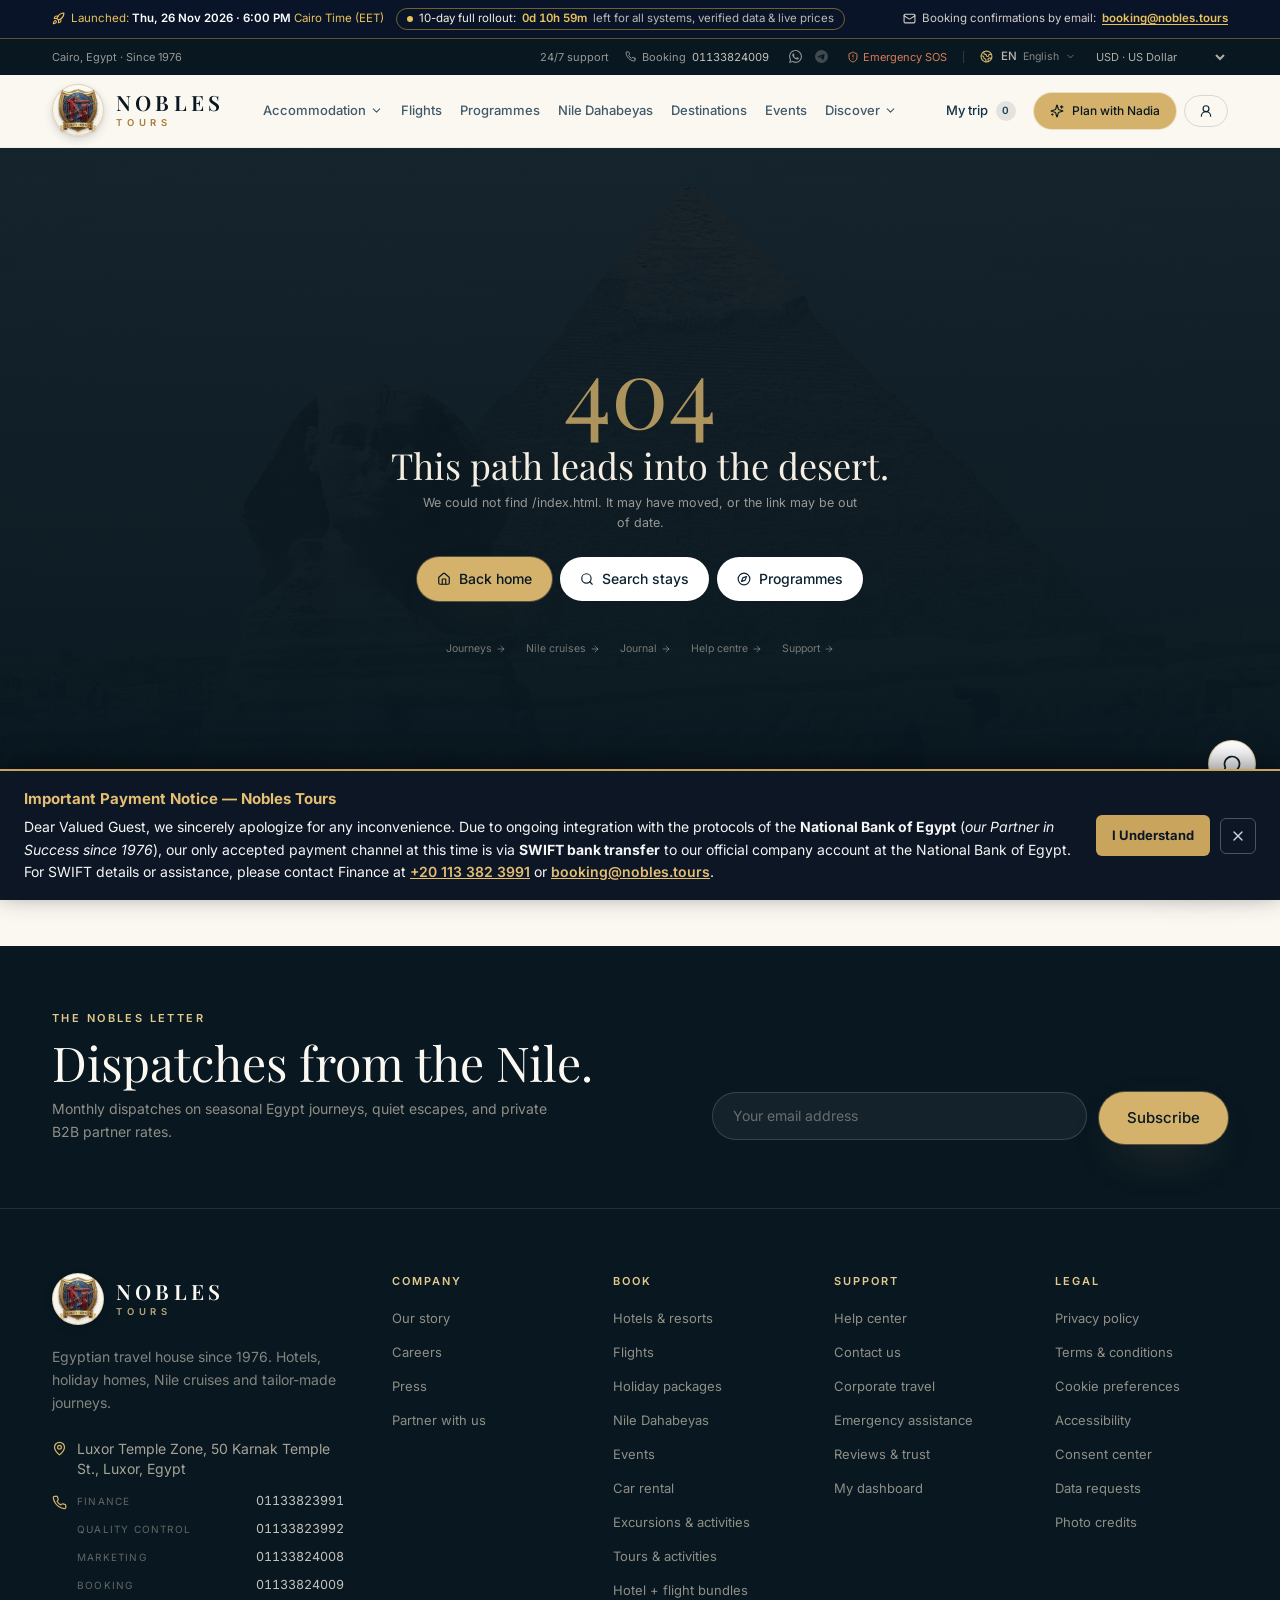
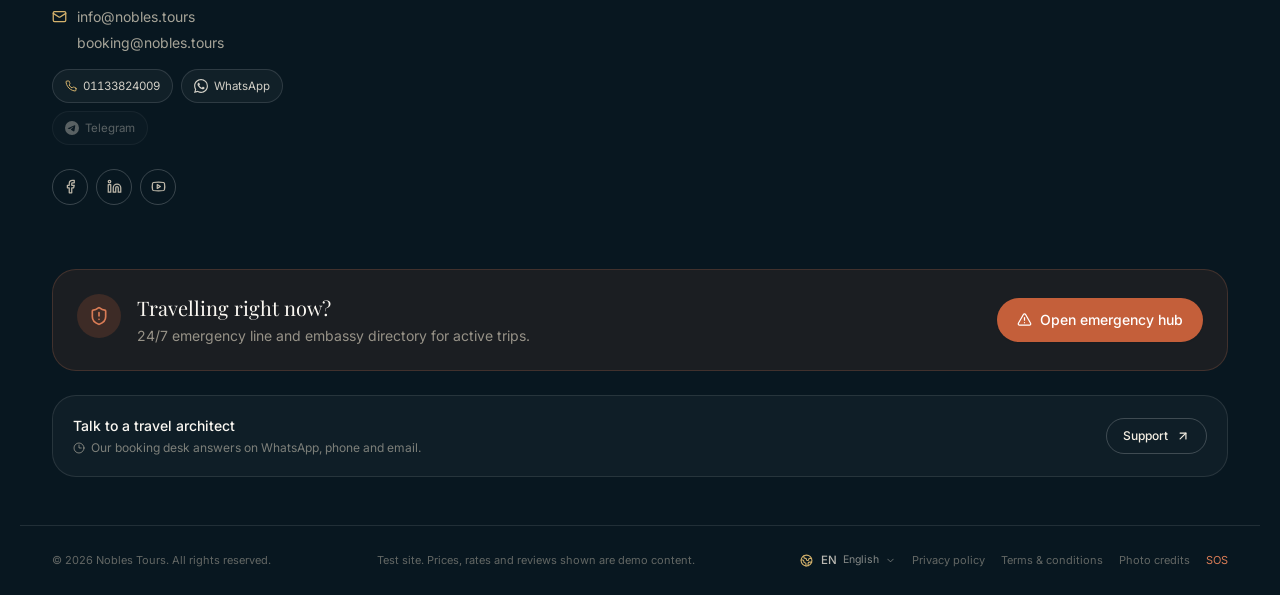
==== commit d05cc54e: "Golden Jubilee crest as site logo and icons; launch and 10-day rollout top bar (src/config/launch.ts" ====
--- a/index.html
+++ b/index.html
@@ -14,6 +14,13 @@
       fetchpriority="high"
     />
     <meta name="robots" content="noindex, nofollow" />
+    <meta property="og:type" content="website" />
+    <meta property="og:site_name" content="Nobles Tours" />
+    <meta property="og:title" content="Nobles Tours · Egypt journeys since 1976" />
+    <meta property="og:description" content="Nile Dahabeyas, private Egypt journeys and tours across Africa, the Gulf and Asia. Celebrating our Golden Jubilee, 1976–2026." />
+    <meta property="og:image" content="https://test.nobles.tours/testsite/images/nobles-shield-512.webp" />
+    <meta name="twitter:card" content="summary" />
+    <script type="application/ld+json">{"@context":"https://schema.org","@type":"TravelAgency","name":"Nobles Tours","foundingDate":"1976","url":"https://nobles.tours","logo":"https://nobles.tours/testsite/images/nobles-shield-512.webp","email":"booking@nobles.tours","telephone":"+201133824009","address":{"@type":"PostalAddress","streetAddress":"50 Karnak Temple St., Luxor Temple Zone","addressLocality":"Luxor","addressCountry":"EG"},"sameAs":["https://www.facebook.com/share/1A5iibW7qg/","https://www.linkedin.com/in/nobles-tours-874a01451/","https://www.youtube.com/channel/UCyKiiFPAzoR_S1sMORCVuYQ"]}</script>
     <meta name="viewport" content="width=device-width, initial-scale=1.0" />
     <meta name="theme-color" content="#0B2230" />
     <meta
@@ -27,10 +34,10 @@
       rel="stylesheet"
     />
     <title>Nobles Tours | Test site</title>
-    <script type="module" crossorigin src="/assets/index-4FMQ0uKo.js"></script>
-    <link rel="modulepreload" crossorigin href="/assets/react-Dj9r2-ce.js">
-    <link rel="modulepreload" crossorigin href="/assets/icons-sXZewq_N.js">
-    <link rel="stylesheet" crossorigin href="/assets/index-lw-ELhkN.css">
+    <script type="module" crossorigin src="/assets/index-_Gundo2-.js"></script>
+    <link rel="modulepreload" crossorigin href="/assets/react-BtQ_OEjy.js">
+    <link rel="modulepreload" crossorigin href="/assets/icons-CCh_7u87.js">
+    <link rel="stylesheet" crossorigin href="/assets/index-CLu2DGrP.css">
   </head>
   <body>
     <div id="root"></div>
--- a/assets/index-CLu2DGrP.css
+++ b/assets/index-CLu2DGrP.css
@@ -0,0 +1 @@
+*,:before,:after{--tw-border-spacing-x: 0;--tw-border-spacing-y: 0;--tw-translate-x: 0;--tw-translate-y: 0;--tw-rotate: 0;--tw-skew-x: 0;--tw-skew-y: 0;--tw-scale-x: 1;--tw-scale-y: 1;--tw-pan-x: ;--tw-pan-y: ;--tw-pinch-zoom: ;--tw-scroll-snap-strictness: proximity;--tw-gradient-from-position: ;--tw-gradient-via-position: ;--tw-gradient-to-position: ;--tw-ordinal: ;--tw-slashed-zero: ;--tw-numeric-figure: ;--tw-numeric-spacing: ;--tw-numeric-fraction: ;--tw-ring-inset: ;--tw-ring-offset-width: 0px;--tw-ring-offset-color: #fff;--tw-ring-color: rgb(59 130 246 / .5);--tw-ring-offset-shadow: 0 0 #0000;--tw-ring-shadow: 0 0 #0000;--tw-shadow: 0 0 #0000;--tw-shadow-colored: 0 0 #0000;--tw-blur: ;--tw-brightness: ;--tw-contrast: ;--tw-grayscale: ;--tw-hue-rotate: ;--tw-invert: ;--tw-saturate: ;--tw-sepia: ;--tw-drop-shadow: ;--tw-backdrop-blur: ;--tw-backdrop-brightness: ;--tw-backdrop-contrast: ;--tw-backdrop-grayscale: ;--tw-backdrop-hue-rotate: ;--tw-backdrop-invert: ;--tw-backdrop-opacity: ;--tw-backdrop-saturate: ;--tw-backdrop-sepia: ;--tw-contain-size: ;--tw-contain-layout: ;--tw-contain-paint: ;--tw-contain-style: }::backdrop{--tw-border-spacing-x: 0;--tw-border-spacing-y: 0;--tw-translate-x: 0;--tw-translate-y: 0;--tw-rotate: 0;--tw-skew-x: 0;--tw-skew-y: 0;--tw-scale-x: 1;--tw-scale-y: 1;--tw-pan-x: ;--tw-pan-y: ;--tw-pinch-zoom: ;--tw-scroll-snap-strictness: proximity;--tw-gradient-from-position: ;--tw-gradient-via-position: ;--tw-gradient-to-position: ;--tw-ordinal: ;--tw-slashed-zero: ;--tw-numeric-figure: ;--tw-numeric-spacing: ;--tw-numeric-fraction: ;--tw-ring-inset: ;--tw-ring-offset-width: 0px;--tw-ring-offset-color: #fff;--tw-ring-color: rgb(59 130 246 / .5);--tw-ring-offset-shadow: 0 0 #0000;--tw-ring-shadow: 0 0 #0000;--tw-shadow: 0 0 #0000;--tw-shadow-colored: 0 0 #0000;--tw-blur: ;--tw-brightness: ;--tw-contrast: ;--tw-grayscale: ;--tw-hue-rotate: ;--tw-invert: ;--tw-saturate: ;--tw-sepia: ;--tw-drop-shadow: ;--tw-backdrop-blur: ;--tw-backdrop-brightness: ;--tw-backdrop-contrast: ;--tw-backdrop-grayscale: ;--tw-backdrop-hue-rotate: ;--tw-backdrop-invert: ;--tw-backdrop-opacity: ;--tw-backdrop-saturate: ;--tw-backdrop-sepia: ;--tw-contain-size: ;--tw-contain-layout: ;--tw-contain-paint: ;--tw-contain-style: }*,:before,:after{box-sizing:border-box;border-width:0;border-style:solid;border-color:#e5e7eb}:before,:after{--tw-content: ""}html,:host{line-height:1.5;-webkit-text-size-adjust:100%;-moz-tab-size:4;-o-tab-size:4;tab-size:4;font-family:Inter,system-ui,-apple-system,Segoe UI,sans-serif;font-feature-settings:normal;font-variation-settings:normal;-webkit-tap-highlight-color:transparent}body{margin:0;line-height:inherit}hr{height:0;color:inherit;border-top-width:1px}abbr:where([title]){-webkit-text-decoration:underline dotted;text-decoration:underline dotted}h1,h2,h3,h4,h5,h6{font-size:inherit;font-weight:inherit}a{color:inherit;text-decoration:inherit}b,strong{font-weight:bolder}code,kbd,samp,pre{font-family:ui-monospace,SFMono-Regular,Menlo,Monaco,Consolas,Liberation Mono,Courier New,monospace;font-feature-settings:normal;font-variation-settings:normal;font-size:1em}small{font-size:80%}sub,sup{font-size:75%;line-height:0;position:relative;vertical-align:baseline}sub{bottom:-.25em}sup{top:-.5em}table{text-indent:0;border-color:inherit;border-collapse:collapse}button,input,optgroup,select,textarea{font-family:inherit;font-feature-settings:inherit;font-variation-settings:inherit;font-size:100%;font-weight:inherit;line-height:inherit;letter-spacing:inherit;color:inherit;margin:0;padding:0}button,select{text-transform:none}button,input:where([type=button]),input:where([type=reset]),input:where([type=submit]){-webkit-appearance:button;background-color:transparent;background-image:none}:-moz-focusring{outline:auto}:-moz-ui-invalid{box-shadow:none}progress{vertical-align:baseline}::-webkit-inner-spin-button,::-webkit-outer-spin-button{height:auto}[type=search]{-webkit-appearance:textfield;outline-offset:-2px}::-webkit-search-decoration{-webkit-appearance:none}::-webkit-file-upload-button{-webkit-appearance:button;font:inherit}summary{display:list-item}blockquote,dl,dd,h1,h2,h3,h4,h5,h6,hr,figure,p,pre{margin:0}fieldset{margin:0;padding:0}legend{padding:0}ol,ul,menu{list-style:none;margin:0;padding:0}dialog{padding:0}textarea{resize:vertical}input::-moz-placeholder,textarea::-moz-placeholder{opacity:1;color:#9ca3af}input::placeholder,textarea::placeholder{opacity:1;color:#9ca3af}button,[role=button]{cursor:pointer}:disabled{cursor:default}img,svg,video,canvas,audio,iframe,embed,object{display:block;vertical-align:middle}img,video{max-width:100%;height:auto}[hidden]:where(:not([hidden=until-found])){display:none}html{scroll-behavior:smooth;-webkit-text-size-adjust:100%}body{--tw-bg-opacity: 1;background-color:rgb(251 248 242 / var(--tw-bg-opacity, 1));font-family:Inter,system-ui,-apple-system,Segoe UI,sans-serif;--tw-text-opacity: 1;color:rgb(11 34 48 / var(--tw-text-opacity, 1));-webkit-font-smoothing:antialiased;-moz-osx-font-smoothing:grayscale;text-rendering:optimizeLegibility}[dir=rtl] body{font-family:Noto Kufi Arabic,Tahoma,sans-serif}[dir=rtl] *{letter-spacing:0!important}[dir=rtl] .font-display{font-family:Amiri,Noto Kufi Arabic,serif}html[lang=zh] body{font-family:Inter,Noto Sans SC,system-ui,-apple-system,Segoe UI,sans-serif;line-height:1.75}html[lang=zh] .font-display{font-family:"Noto Serif SC",Songti SC,Playfair Display,serif;line-height:1.28}html[lang=ru] .font-display{font-family:Playfair Display,Georgia,serif}::-moz-selection{background-color:#e3c98e99;--tw-text-opacity: 1;color:rgb(8 23 32 / var(--tw-text-opacity, 1))}::selection{background-color:#e3c98e99;--tw-text-opacity: 1;color:rgb(8 23 32 / var(--tw-text-opacity, 1))}:focus-visible{outline:2px solid transparent;outline-offset:2px;--tw-ring-offset-shadow: var(--tw-ring-inset) 0 0 0 var(--tw-ring-offset-width) var(--tw-ring-offset-color);--tw-ring-shadow: var(--tw-ring-inset) 0 0 0 calc(2px + var(--tw-ring-offset-width)) var(--tw-ring-color);box-shadow:var(--tw-ring-offset-shadow),var(--tw-ring-shadow),var(--tw-shadow, 0 0 #0000);--tw-ring-color: rgb(195 154 78 / .7);--tw-ring-offset-width: 2px;--tw-ring-offset-color: #FBF8F2}h1,h2,h3{text-wrap:balance}input,select,textarea,button{font:inherit}.\!container{width:100%!important}.container{width:100%}@media(min-width:640px){.\!container{max-width:640px!important}.container{max-width:640px}}@media(min-width:768px){.\!container{max-width:768px!important}.container{max-width:768px}}@media(min-width:1024px){.\!container{max-width:1024px!important}.container{max-width:1024px}}@media(min-width:1280px){.\!container{max-width:1280px!important}.container{max-width:1280px}}@media(min-width:1536px){.\!container{max-width:1536px!important}.container{max-width:1536px}}.container-x{margin-left:auto;margin-right:auto;width:100%;max-width:1240px;padding-left:1rem;padding-right:1rem}@media(min-width:640px){.container-x{padding-left:2rem;padding-right:2rem}}.glass{border-width:1px;border-color:#fff6;background-color:#ffffffbf;--tw-shadow: 0 2px 8px rgba(11, 34, 48, .06), 0 24px 48px -32px rgba(11, 34, 48, .25);--tw-shadow-colored: 0 2px 8px var(--tw-shadow-color), 0 24px 48px -32px var(--tw-shadow-color);box-shadow:var(--tw-ring-offset-shadow, 0 0 #0000),var(--tw-ring-shadow, 0 0 #0000),var(--tw-shadow);--tw-backdrop-blur: blur(24px);-webkit-backdrop-filter:var(--tw-backdrop-blur) var(--tw-backdrop-brightness) var(--tw-backdrop-contrast) var(--tw-backdrop-grayscale) var(--tw-backdrop-hue-rotate) var(--tw-backdrop-invert) var(--tw-backdrop-opacity) var(--tw-backdrop-saturate) var(--tw-backdrop-sepia);backdrop-filter:var(--tw-backdrop-blur) var(--tw-backdrop-brightness) var(--tw-backdrop-contrast) var(--tw-backdrop-grayscale) var(--tw-backdrop-hue-rotate) var(--tw-backdrop-invert) var(--tw-backdrop-opacity) var(--tw-backdrop-saturate) var(--tw-backdrop-sepia)}.glass-dark{border-width:1px;border-color:#ffffff1f;background-color:#0817208c;--tw-backdrop-blur: blur(24px);-webkit-backdrop-filter:var(--tw-backdrop-blur) var(--tw-backdrop-brightness) var(--tw-backdrop-contrast) var(--tw-backdrop-grayscale) var(--tw-backdrop-hue-rotate) var(--tw-backdrop-invert) var(--tw-backdrop-opacity) var(--tw-backdrop-saturate) var(--tw-backdrop-sepia);backdrop-filter:var(--tw-backdrop-blur) var(--tw-backdrop-brightness) var(--tw-backdrop-contrast) var(--tw-backdrop-grayscale) var(--tw-backdrop-hue-rotate) var(--tw-backdrop-invert) var(--tw-backdrop-opacity) var(--tw-backdrop-saturate) var(--tw-backdrop-sepia)}.eyebrow{font-size:11px;font-weight:600;text-transform:uppercase;letter-spacing:.22em;--tw-text-opacity: 1;color:rgb(166 124 54 / var(--tw-text-opacity, 1))}.eyebrow-light{font-size:11px;font-weight:600;text-transform:uppercase;letter-spacing:.22em;--tw-text-opacity: 1;color:rgb(227 201 142 / var(--tw-text-opacity, 1))}[dir=rtl] .h-section{font-family:Amiri,Noto Kufi Arabic,serif}html[lang=zh] .h-section{font-family:"Noto Serif SC",Songti SC,Playfair Display,serif;line-height:1.28}html[lang=ru] .h-section{font-family:Playfair Display,Georgia,serif}.h-section{font-family:Playfair Display,Georgia,serif;font-size:1.875rem;line-height:2.25rem;font-weight:500;line-height:1.12;letter-spacing:-.025em;--tw-text-opacity: 1;color:rgb(8 23 32 / var(--tw-text-opacity, 1))}@media(min-width:640px){.h-section{font-size:2.6rem}}.card-hover{transition-property:all;transition-timing-function:cubic-bezier(.4,0,.2,1);transition-duration:.3s}.card-hover:hover{--tw-translate-y: -.125rem;transform:translate(var(--tw-translate-x),var(--tw-translate-y)) rotate(var(--tw-rotate)) skew(var(--tw-skew-x)) skewY(var(--tw-skew-y)) scaleX(var(--tw-scale-x)) scaleY(var(--tw-scale-y));--tw-shadow: 0 20px 60px -24px rgba(8, 23, 32, .28);--tw-shadow-colored: 0 20px 60px -24px var(--tw-shadow-color);box-shadow:var(--tw-ring-offset-shadow, 0 0 #0000),var(--tw-ring-shadow, 0 0 #0000),var(--tw-shadow)}.\!input{width:100%;border-radius:1rem;border-width:1px;border-color:#0b223026;--tw-bg-opacity: 1;background-color:rgb(255 255 255 / var(--tw-bg-opacity, 1));padding:.75rem 1rem;font-size:.875rem;line-height:1.25rem;--tw-text-opacity: 1;color:rgb(11 34 48 / var(--tw-text-opacity, 1));--tw-shadow: 0 1px 2px 0 rgb(0 0 0 / .05);--tw-shadow-colored: 0 1px 2px 0 var(--tw-shadow-color);box-shadow:var(--tw-ring-offset-shadow, 0 0 #0000),var(--tw-ring-shadow, 0 0 #0000),var(--tw-shadow);outline:2px solid transparent;outline-offset:2px;transition-property:color,background-color,border-color,text-decoration-color,fill,stroke,opacity,box-shadow,transform,filter,backdrop-filter;transition-timing-function:cubic-bezier(.4,0,.2,1);transition-duration:.15s}.\!input::-moz-placeholder{color:#1b425966}.\!input::placeholder{color:#1b425966}.\!input:focus{--tw-border-opacity: 1;border-color:rgb(195 154 78 / var(--tw-border-opacity, 1));--tw-ring-offset-shadow: var(--tw-ring-inset) 0 0 0 var(--tw-ring-offset-width) var(--tw-ring-offset-color);--tw-ring-shadow: var(--tw-ring-inset) 0 0 0 calc(2px + var(--tw-ring-offset-width)) var(--tw-ring-color);box-shadow:var(--tw-ring-offset-shadow),var(--tw-ring-shadow),var(--tw-shadow, 0 0 #0000);--tw-ring-color: rgb(212 178 108 / .25)}.input{width:100%;border-radius:1rem;border-width:1px;border-color:#0b223026;--tw-bg-opacity: 1;background-color:rgb(255 255 255 / var(--tw-bg-opacity, 1));padding:.75rem 1rem;font-size:.875rem;line-height:1.25rem;--tw-text-opacity: 1;color:rgb(11 34 48 / var(--tw-text-opacity, 1));--tw-shadow: 0 1px 2px 0 rgb(0 0 0 / .05);--tw-shadow-colored: 0 1px 2px 0 var(--tw-shadow-color);box-shadow:var(--tw-ring-offset-shadow, 0 0 #0000),var(--tw-ring-shadow, 0 0 #0000),var(--tw-shadow);outline:2px solid transparent;outline-offset:2px;transition-property:color,background-color,border-color,text-decoration-color,fill,stroke,opacity,box-shadow,transform,filter,backdrop-filter;transition-timing-function:cubic-bezier(.4,0,.2,1);transition-duration:.15s}.input::-moz-placeholder{color:#1b425966}.input::placeholder{color:#1b425966}.input:focus{--tw-border-opacity: 1;border-color:rgb(195 154 78 / var(--tw-border-opacity, 1));--tw-ring-offset-shadow: var(--tw-ring-inset) 0 0 0 var(--tw-ring-offset-width) var(--tw-ring-offset-color);--tw-ring-shadow: var(--tw-ring-inset) 0 0 0 calc(2px + var(--tw-ring-offset-width)) var(--tw-ring-color);box-shadow:var(--tw-ring-offset-shadow),var(--tw-ring-shadow),var(--tw-shadow, 0 0 #0000);--tw-ring-color: rgb(212 178 108 / .25)}.field-input{height:3rem;width:100%;border-radius:1rem;border-width:1px;border-color:#0b22301f;--tw-bg-opacity: 1;background-color:rgb(251 248 242 / var(--tw-bg-opacity, 1));padding-left:.875rem;padding-right:.875rem;font-size:.875rem;line-height:1.25rem;--tw-text-opacity: 1;color:rgb(11 34 48 / var(--tw-text-opacity, 1));outline:2px solid transparent;outline-offset:2px;transition-property:color,background-color,border-color,text-decoration-color,fill,stroke,opacity,box-shadow,transform,filter,backdrop-filter;transition-timing-function:cubic-bezier(.4,0,.2,1);transition-duration:.15s}.field-input:focus{--tw-border-opacity: 1;border-color:rgb(195 154 78 / var(--tw-border-opacity, 1));--tw-bg-opacity: 1;background-color:rgb(255 255 255 / var(--tw-bg-opacity, 1));--tw-ring-offset-shadow: var(--tw-ring-inset) 0 0 0 var(--tw-ring-offset-width) var(--tw-ring-offset-color);--tw-ring-shadow: var(--tw-ring-inset) 0 0 0 calc(2px + var(--tw-ring-offset-width)) var(--tw-ring-color);box-shadow:var(--tw-ring-offset-shadow),var(--tw-ring-shadow),var(--tw-shadow, 0 0 #0000);--tw-ring-color: rgb(212 178 108 / .25)}.label{margin-bottom:.375rem;display:block;font-size:11px;font-weight:600;text-transform:uppercase;letter-spacing:.14em;color:#1b425999}.chip{display:inline-flex;align-items:center;gap:.375rem;border-radius:9999px;border-width:1px;border-color:#0b22301f;--tw-bg-opacity: 1;background-color:rgb(255 255 255 / var(--tw-bg-opacity, 1));padding:.375rem .875rem;font-size:.75rem;line-height:1rem;font-weight:500;--tw-text-opacity: 1;color:rgb(18 50 70 / var(--tw-text-opacity, 1));transition-property:color,background-color,border-color,text-decoration-color,fill,stroke,opacity,box-shadow,transform,filter,backdrop-filter;transition-timing-function:cubic-bezier(.4,0,.2,1);transition-duration:.15s}.chip:hover{border-color:#c39a4e99;background-color:#e3c98e1a}.chip-active{--tw-border-opacity: 1;border-color:rgb(11 34 48 / var(--tw-border-opacity, 1));--tw-bg-opacity: 1;background-color:rgb(11 34 48 / var(--tw-bg-opacity, 1));--tw-text-opacity: 1;color:rgb(251 248 242 / var(--tw-text-opacity, 1))}.chip-active:hover{--tw-border-opacity: 1;border-color:rgb(11 34 48 / var(--tw-border-opacity, 1));--tw-bg-opacity: 1;background-color:rgb(11 34 48 / var(--tw-bg-opacity, 1))}.pill-badge{display:inline-flex;align-items:center;gap:.25rem;border-radius:9999px;padding:.25rem .625rem;font-size:11px;font-weight:600}.no-scrollbar::-webkit-scrollbar{display:none}.no-scrollbar{-ms-overflow-style:none;scrollbar-width:none}.qr-pattern{background-image:repeating-conic-gradient(from 0deg,#0b2230 0% 25%,transparent 0% 50%);background-size:14px 14px}.range-gold{accent-color:#c39a4e}.sr-only{position:absolute;width:1px;height:1px;padding:0;margin:-1px;overflow:hidden;clip:rect(0,0,0,0);white-space:nowrap;border-width:0}.pointer-events-none{pointer-events:none}.pointer-events-auto{pointer-events:auto}.\!visible{visibility:visible!important}.visible{visibility:visible}.invisible{visibility:hidden}.static{position:static}.fixed{position:fixed}.absolute{position:absolute}.relative{position:relative}.sticky{position:sticky}.-inset-6{top:-1.5rem;right:-1.5rem;bottom:-1.5rem;left:-1.5rem}.inset-0{top:0;right:0;bottom:0;left:0}.inset-3{top:.75rem;right:.75rem;bottom:.75rem;left:.75rem}.inset-x-0{left:0;right:0}.inset-x-10{left:2.5rem;right:2.5rem}.inset-x-2{left:.5rem;right:.5rem}.inset-x-3{left:.75rem;right:.75rem}.inset-x-4{left:1rem;right:1rem}.inset-x-6{left:1.5rem;right:1.5rem}.inset-y-0{top:0;bottom:0}.-bottom-20{bottom:-5rem}.-end-0\.5{inset-inline-end:-.125rem}.-end-10{inset-inline-end:-2.5rem}.-end-16{inset-inline-end:-4rem}.-end-2\.5{inset-inline-end:-.625rem}.-end-20{inset-inline-end:-5rem}.-end-24{inset-inline-end:-6rem}.-end-6{inset-inline-end:-1.5rem}.-end-8{inset-inline-end:-2rem}.-left-1\/3{left:-33.333333%}.-start-\[31px\]{inset-inline-start:-31px}.-start-\[5px\]{inset-inline-start:-5px}.-top-0\.5{top:-.125rem}.-top-10{top:-2.5rem}.-top-12{top:-3rem}.-top-16{top:-4rem}.-top-24{top:-6rem}.-top-28{top:-7rem}.-top-4{top:-1rem}.-top-8{top:-2rem}.bottom-0{bottom:0}.bottom-1\/2{bottom:50%}.bottom-10{bottom:2.5rem}.bottom-2{bottom:.5rem}.bottom-2\.5{bottom:.625rem}.bottom-24{bottom:6rem}.bottom-3{bottom:.75rem}.bottom-3\.5{bottom:.875rem}.bottom-4{bottom:1rem}.bottom-5{bottom:1.25rem}.bottom-6{bottom:1.5rem}.end-0{inset-inline-end:0px}.end-2{inset-inline-end:.5rem}.end-2\.5{inset-inline-end:.625rem}.end-3{inset-inline-end:.75rem}.end-4{inset-inline-end:1rem}.end-5{inset-inline-end:1.25rem}.end-6{inset-inline-end:1.5rem}.left-1\/2{left:50%}.start-0{inset-inline-start:0px}.start-0\.5{inset-inline-start:.125rem}.start-1\/2{inset-inline-start:50%}.start-1\/3{inset-inline-start:33.333333%}.start-2{inset-inline-start:.5rem}.start-2\.5{inset-inline-start:.625rem}.start-3{inset-inline-start:.75rem}.start-3\.5{inset-inline-start:.875rem}.start-4{inset-inline-start:1rem}.start-5{inset-inline-start:1.25rem}.start-6{inset-inline-start:1.5rem}.start-\[18px\]{inset-inline-start:18px}.start-\[22px\]{inset-inline-start:22px}.top-0{top:0}.top-0\.5{top:.125rem}.top-1{top:.25rem}.top-1\.5{top:.375rem}.top-1\/2{top:50%}.top-2{top:.5rem}.top-3{top:.75rem}.top-4{top:1rem}.top-\[72px\]{top:72px}.top-\[calc\(100\%\+6px\)\]{top:calc(100% + 6px)}.top-full{top:100%}.isolate{isolation:isolate}.-z-10{z-index:-10}.z-10{z-index:10}.z-20{z-index:20}.z-30{z-index:30}.z-40{z-index:40}.z-50{z-index:50}.z-\[55\]{z-index:55}.z-\[60\]{z-index:60}.z-\[70\]{z-index:70}.z-\[80\]{z-index:80}.z-\[85\]{z-index:85}.z-\[86\]{z-index:86}.z-\[88\]{z-index:88}.z-\[90\]{z-index:90}.z-\[95\]{z-index:95}.order-1{order:1}.order-2{order:2}.col-span-2{grid-column:span 2 / span 2}.col-span-full{grid-column:1 / -1}.row-span-2{grid-row:span 2 / span 2}.-mx-1{margin-left:-.25rem;margin-right:-.25rem}.-mx-4{margin-left:-1rem;margin-right:-1rem}.-mx-5{margin-left:-1.25rem;margin-right:-1.25rem}.mx-0\.5{margin-left:.125rem;margin-right:.125rem}.mx-1{margin-left:.25rem;margin-right:.25rem}.mx-3{margin-left:.75rem;margin-right:.75rem}.mx-\[0\.55em\]{margin-left:.55em;margin-right:.55em}.mx-auto{margin-left:auto;margin-right:auto}.my-1{margin-top:.25rem;margin-bottom:.25rem}.my-1\.5{margin-top:.375rem;margin-bottom:.375rem}.my-4{margin-top:1rem;margin-bottom:1rem}.my-8{margin-top:2rem;margin-bottom:2rem}.my-auto{margin-top:auto;margin-bottom:auto}.\!mb-1{margin-bottom:.25rem!important}.\!mb-1\.5{margin-bottom:.375rem!important}.-mb-px{margin-bottom:-1px}.-mt-10{margin-top:-2.5rem}.-mt-24{margin-top:-6rem}.-mt-3{margin-top:-.75rem}.-mt-8{margin-top:-2rem}.mb-0\.5{margin-bottom:.125rem}.mb-1{margin-bottom:.25rem}.mb-1\.5{margin-bottom:.375rem}.mb-2{margin-bottom:.5rem}.mb-3{margin-bottom:.75rem}.mb-4{margin-bottom:1rem}.mb-5{margin-bottom:1.25rem}.mb-6{margin-bottom:1.5rem}.mb-7{margin-bottom:1.75rem}.mb-8{margin-bottom:2rem}.mb-auto{margin-bottom:auto}.me-1{margin-inline-end:.25rem}.me-2{margin-inline-end:.5rem}.mr-1\.5{margin-right:.375rem}.ms-0\.5{margin-inline-start:.125rem}.ms-1{margin-inline-start:.25rem}.ms-1\.5{margin-inline-start:.375rem}.ms-2{margin-inline-start:.5rem}.ms-8{margin-inline-start:2rem}.ms-auto{margin-inline-start:auto}.mt-0\.5{margin-top:.125rem}.mt-1{margin-top:.25rem}.mt-1\.5{margin-top:.375rem}.mt-10{margin-top:2.5rem}.mt-12{margin-top:3rem}.mt-14{margin-top:3.5rem}.mt-16{margin-top:4rem}.mt-2{margin-top:.5rem}.mt-2\.5{margin-top:.625rem}.mt-24{margin-top:6rem}.mt-3{margin-top:.75rem}.mt-4{margin-top:1rem}.mt-5{margin-top:1.25rem}.mt-6{margin-top:1.5rem}.mt-7{margin-top:1.75rem}.mt-8{margin-top:2rem}.mt-\[5px\]{margin-top:5px}.mt-auto{margin-top:auto}.line-clamp-1{overflow:hidden;display:-webkit-box;-webkit-box-orient:vertical;-webkit-line-clamp:1}.line-clamp-2{overflow:hidden;display:-webkit-box;-webkit-box-orient:vertical;-webkit-line-clamp:2}.line-clamp-3{overflow:hidden;display:-webkit-box;-webkit-box-orient:vertical;-webkit-line-clamp:3}.block{display:block}.inline-block{display:inline-block}.inline{display:inline}.flex{display:flex}.inline-flex{display:inline-flex}.\!table{display:table!important}.table{display:table}.grid{display:grid}.contents{display:contents}.hidden{display:none}.aspect-\[16\/10\]{aspect-ratio:16/10}.aspect-\[4\/3\]{aspect-ratio:4/3}.aspect-video{aspect-ratio:16 / 9}.\!h-10{height:2.5rem!important}.\!h-7{height:1.75rem!important}.\!h-8{height:2rem!important}.\!h-9{height:2.25rem!important}.h-1{height:.25rem}.h-1\.5{height:.375rem}.h-10{height:2.5rem}.h-11{height:2.75rem}.h-12{height:3rem}.h-14{height:3.5rem}.h-16{height:4rem}.h-2{height:.5rem}.h-2\.5{height:.625rem}.h-20{height:5rem}.h-24{height:6rem}.h-28{height:7rem}.h-3{height:.75rem}.h-3\.5{height:.875rem}.h-32{height:8rem}.h-36{height:9rem}.h-4{height:1rem}.h-40{height:10rem}.h-44{height:11rem}.h-48{height:12rem}.h-5{height:1.25rem}.h-52{height:13rem}.h-56{height:14rem}.h-6{height:1.5rem}.h-64{height:16rem}.h-7{height:1.75rem}.h-72{height:18rem}.h-8{height:2rem}.h-80{height:20rem}.h-9{height:2.25rem}.h-\[136px\]{height:136px}.h-\[13px\]{height:13px}.h-\[14px\]{height:14px}.h-\[18px\]{height:18px}.h-\[21px\]{height:21px}.h-\[26px\]{height:26px}.h-\[2px\]{height:2px}.h-\[3\.25rem\]{height:3.25rem}.h-\[36px\]{height:36px}.h-\[42px\]{height:42px}.h-\[44px\]{height:44px}.h-\[46vh\]{height:46vh}.h-\[520px\]{height:520px}.h-\[84px\]{height:84px}.h-\[min\(82vh\,660px\)\]{height:min(82vh,660px)}.h-auto{height:auto}.h-full{height:100%}.h-px{height:1px}.max-h-32{max-height:8rem}.max-h-40{max-height:10rem}.max-h-56{max-height:14rem}.max-h-64{max-height:16rem}.max-h-72{max-height:18rem}.max-h-\[330px\]{max-height:330px}.max-h-\[420px\]{max-height:420px}.max-h-\[520px\]{max-height:520px}.max-h-\[88dvh\]{max-height:88dvh}.max-h-\[92dvh\]{max-height:92dvh}.max-h-\[92vh\]{max-height:92vh}.max-h-\[94dvh\]{max-height:94dvh}.max-h-\[calc\(100dvh-9rem\)\]{max-height:calc(100dvh - 9rem)}.max-h-full{max-height:100%}.min-h-0{min-height:0px}.min-h-11{min-height:2.75rem}.min-h-12{min-height:3rem}.min-h-\[190px\]{min-height:190px}.min-h-\[220px\]{min-height:220px}.min-h-\[260px\]{min-height:260px}.min-h-\[280px\]{min-height:280px}.min-h-\[320px\]{min-height:320px}.min-h-\[420px\]{min-height:420px}.min-h-\[50vh\]{min-height:50vh}.min-h-\[52px\]{min-height:52px}.min-h-\[60vh\]{min-height:60vh}.min-h-\[620px\]{min-height:620px}.min-h-\[64px\]{min-height:64px}.min-h-\[65vh\]{min-height:65vh}.min-h-\[70vh\]{min-height:70vh}.min-h-\[75vh\]{min-height:75vh}.min-h-\[78vh\]{min-height:78vh}.min-h-\[96px\]{min-height:96px}.min-h-\[calc\(100vh-64px\)\]{min-height:calc(100vh - 64px)}.min-h-\[calc\(100vh-80px\)\]{min-height:calc(100vh - 80px)}.min-h-screen{min-height:100vh}.\!w-20{width:5rem!important}.w-1{width:.25rem}.w-1\.5{width:.375rem}.w-1\/4{width:25%}.w-10{width:2.5rem}.w-11{width:2.75rem}.w-12{width:3rem}.w-14{width:3.5rem}.w-16{width:4rem}.w-2{width:.5rem}.w-2\.5{width:.625rem}.w-20{width:5rem}.w-24{width:6rem}.w-28{width:7rem}.w-3{width:.75rem}.w-3\.5{width:.875rem}.w-32{width:8rem}.w-36{width:9rem}.w-4{width:1rem}.w-40{width:10rem}.w-48{width:12rem}.w-5{width:1.25rem}.w-52{width:13rem}.w-56{width:14rem}.w-6{width:1.5rem}.w-60{width:15rem}.w-64{width:16rem}.w-7{width:1.75rem}.w-72{width:18rem}.w-8{width:2rem}.w-9{width:2.25rem}.w-\[104px\]{width:104px}.w-\[13px\]{width:13px}.w-\[18px\]{width:18px}.w-\[26px\]{width:26px}.w-\[2px\]{width:2px}.w-\[340px\]{width:340px}.w-\[44px\]{width:44px}.w-\[520px\]{width:520px}.w-\[min\(19rem\,calc\(100vw-2rem\)\)\]{width:min(19rem,calc(100vw - 2rem))}.w-auto{width:auto}.w-fit{width:-moz-fit-content;width:fit-content}.w-full{width:100%}.w-max{width:-moz-max-content;width:max-content}.w-px{width:1px}.min-w-0{min-width:0px}.min-w-4{min-width:1rem}.min-w-5{min-width:1.25rem}.min-w-\[220px\]{min-width:220px}.min-w-\[480px\]{min-width:480px}.min-w-\[560px\]{min-width:560px}.min-w-\[640px\]{min-width:640px}.min-w-\[860px\]{min-width:860px}.max-w-2xl{max-width:42rem}.max-w-3xl{max-width:48rem}.max-w-4xl{max-width:56rem}.max-w-5xl{max-width:64rem}.max-w-\[1100px\]{max-width:1100px}.max-w-\[1240px\]{max-width:1240px}.max-w-\[1400px\]{max-width:1400px}.max-w-\[220px\]{max-width:220px}.max-w-\[420px\]{max-width:420px}.max-w-\[55\%\]{max-width:55%}.max-w-\[60\%\]{max-width:60%}.max-w-\[70\%\]{max-width:70%}.max-w-\[85\%\]{max-width:85%}.max-w-\[90\%\]{max-width:90%}.max-w-\[92\%\]{max-width:92%}.max-w-\[calc\(100vw-1\.5rem\)\]{max-width:calc(100vw - 1.5rem)}.max-w-full{max-width:100%}.max-w-lg{max-width:32rem}.max-w-md{max-width:28rem}.max-w-sm{max-width:24rem}.max-w-xl{max-width:36rem}.max-w-xs{max-width:20rem}.flex-1{flex:1 1 0%}.shrink{flex-shrink:1}.shrink-0{flex-shrink:0}.border-collapse{border-collapse:collapse}.-translate-x-1\/2{--tw-translate-x: -50%;transform:translate(var(--tw-translate-x),var(--tw-translate-y)) rotate(var(--tw-rotate)) skew(var(--tw-skew-x)) skewY(var(--tw-skew-y)) scaleX(var(--tw-scale-x)) scaleY(var(--tw-scale-y))}.-translate-y-1\/2{--tw-translate-y: -50%;transform:translate(var(--tw-translate-x),var(--tw-translate-y)) rotate(var(--tw-rotate)) skew(var(--tw-skew-x)) skewY(var(--tw-skew-y)) scaleX(var(--tw-scale-x)) scaleY(var(--tw-scale-y))}.translate-y-0{--tw-translate-y: 0px;transform:translate(var(--tw-translate-x),var(--tw-translate-y)) rotate(var(--tw-rotate)) skew(var(--tw-skew-x)) skewY(var(--tw-skew-y)) scaleX(var(--tw-scale-x)) scaleY(var(--tw-scale-y))}.translate-y-1{--tw-translate-y: .25rem;transform:translate(var(--tw-translate-x),var(--tw-translate-y)) rotate(var(--tw-rotate)) skew(var(--tw-skew-x)) skewY(var(--tw-skew-y)) scaleX(var(--tw-scale-x)) scaleY(var(--tw-scale-y))}.translate-y-1\/2{--tw-translate-y: 50%;transform:translate(var(--tw-translate-x),var(--tw-translate-y)) rotate(var(--tw-rotate)) skew(var(--tw-skew-x)) skewY(var(--tw-skew-y)) scaleX(var(--tw-scale-x)) scaleY(var(--tw-scale-y))}.translate-y-3{--tw-translate-y: .75rem;transform:translate(var(--tw-translate-x),var(--tw-translate-y)) rotate(var(--tw-rotate)) skew(var(--tw-skew-x)) skewY(var(--tw-skew-y)) scaleX(var(--tw-scale-x)) scaleY(var(--tw-scale-y))}.translate-y-4{--tw-translate-y: 1rem;transform:translate(var(--tw-translate-x),var(--tw-translate-y)) rotate(var(--tw-rotate)) skew(var(--tw-skew-x)) skewY(var(--tw-skew-y)) scaleX(var(--tw-scale-x)) scaleY(var(--tw-scale-y))}.translate-y-\[-0\.08em\]{--tw-translate-y: -.08em;transform:translate(var(--tw-translate-x),var(--tw-translate-y)) rotate(var(--tw-rotate)) skew(var(--tw-skew-x)) skewY(var(--tw-skew-y)) scaleX(var(--tw-scale-x)) scaleY(var(--tw-scale-y))}.-rotate-45{--tw-rotate: -45deg;transform:translate(var(--tw-translate-x),var(--tw-translate-y)) rotate(var(--tw-rotate)) skew(var(--tw-skew-x)) skewY(var(--tw-skew-y)) scaleX(var(--tw-scale-x)) scaleY(var(--tw-scale-y))}.rotate-180{--tw-rotate: 180deg;transform:translate(var(--tw-translate-x),var(--tw-translate-y)) rotate(var(--tw-rotate)) skew(var(--tw-skew-x)) skewY(var(--tw-skew-y)) scaleX(var(--tw-scale-x)) scaleY(var(--tw-scale-y))}.rotate-45{--tw-rotate: 45deg;transform:translate(var(--tw-translate-x),var(--tw-translate-y)) rotate(var(--tw-rotate)) skew(var(--tw-skew-x)) skewY(var(--tw-skew-y)) scaleX(var(--tw-scale-x)) scaleY(var(--tw-scale-y))}.skew-x-\[-20deg\]{--tw-skew-x: -20deg;transform:translate(var(--tw-translate-x),var(--tw-translate-y)) rotate(var(--tw-rotate)) skew(var(--tw-skew-x)) skewY(var(--tw-skew-y)) scaleX(var(--tw-scale-x)) scaleY(var(--tw-scale-y))}.scale-90{--tw-scale-x: .9;--tw-scale-y: .9;transform:translate(var(--tw-translate-x),var(--tw-translate-y)) rotate(var(--tw-rotate)) skew(var(--tw-skew-x)) skewY(var(--tw-skew-y)) scaleX(var(--tw-scale-x)) scaleY(var(--tw-scale-y))}.scale-x-0{--tw-scale-x: 0;transform:translate(var(--tw-translate-x),var(--tw-translate-y)) rotate(var(--tw-rotate)) skew(var(--tw-skew-x)) skewY(var(--tw-skew-y)) scaleX(var(--tw-scale-x)) scaleY(var(--tw-scale-y))}.transform{transform:translate(var(--tw-translate-x),var(--tw-translate-y)) rotate(var(--tw-rotate)) skew(var(--tw-skew-x)) skewY(var(--tw-skew-y)) scaleX(var(--tw-scale-x)) scaleY(var(--tw-scale-y))}.animate-\[connectIn_\.45s_ease-out\]{animation:connectIn .45s ease-out}@keyframes fadeUp{0%{opacity:0;transform:translateY(14px)}to{opacity:1;transform:translateY(0)}}.animate-fadeUp{animation:fadeUp .6s cubic-bezier(.2,.7,.3,1) both}@keyframes float{0%,to{transform:translateY(0)}50%{transform:translateY(-10px)}}.animate-float{animation:float 7s ease-in-out infinite}@keyframes marquee{0%{transform:translate(0)}to{transform:translate(-50%)}}.animate-marquee{animation:marquee 38s linear infinite}@keyframes pulse{50%{opacity:.5}}.animate-pulse{animation:pulse 2s cubic-bezier(.4,0,.6,1) infinite}@keyframes pulseSoft{0%,to{opacity:1}50%{opacity:.55}}.animate-pulseSoft{animation:pulseSoft 2.4s ease-in-out infinite}@keyframes spin{to{transform:rotate(360deg)}}.animate-spin{animation:spin 1s linear infinite}@keyframes waveform{0%,to{transform:scaleY(.35)}50%{transform:scaleY(1)}}.animate-waveform{animation:waveform 1s ease-in-out infinite}.cursor-default{cursor:default}.cursor-not-allowed{cursor:not-allowed}.cursor-pointer{cursor:pointer}.resize-none{resize:none}.resize{resize:both}.scroll-mt-24{scroll-margin-top:6rem}.scroll-mt-28{scroll-margin-top:7rem}.list-inside{list-style-position:inside}.list-\[circle\]{list-style-type:circle}.list-decimal{list-style-type:decimal}.list-disc{list-style-type:disc}.list-none{list-style-type:none}.auto-rows-\[10rem\]{grid-auto-rows:10rem}.auto-rows-\[150px\]{grid-auto-rows:150px}.grid-cols-1{grid-template-columns:repeat(1,minmax(0,1fr))}.grid-cols-2{grid-template-columns:repeat(2,minmax(0,1fr))}.grid-cols-3{grid-template-columns:repeat(3,minmax(0,1fr))}.grid-cols-4{grid-template-columns:repeat(4,minmax(0,1fr))}.grid-cols-5{grid-template-columns:repeat(5,minmax(0,1fr))}.grid-cols-\[minmax\(0\,1fr\)\]{grid-template-columns:minmax(0,1fr)}.flex-col{flex-direction:column}.flex-wrap{flex-wrap:wrap}.place-items-center{place-items:center}.items-start{align-items:flex-start}.items-end{align-items:flex-end}.items-center{align-items:center}.items-baseline{align-items:baseline}.items-stretch{align-items:stretch}.justify-start{justify-content:flex-start}.justify-end{justify-content:flex-end}.justify-center{justify-content:center}.justify-between{justify-content:space-between}.gap-0{gap:0px}.gap-0\.5{gap:.125rem}.gap-1{gap:.25rem}.gap-1\.5{gap:.375rem}.gap-10{gap:2.5rem}.gap-12{gap:3rem}.gap-2{gap:.5rem}.gap-2\.5{gap:.625rem}.gap-3{gap:.75rem}.gap-4{gap:1rem}.gap-5{gap:1.25rem}.gap-6{gap:1.5rem}.gap-8{gap:2rem}.gap-\[2px\]{gap:2px}.gap-x-1\.5{-moz-column-gap:.375rem;column-gap:.375rem}.gap-x-2{-moz-column-gap:.5rem;column-gap:.5rem}.gap-x-3{-moz-column-gap:.75rem;column-gap:.75rem}.gap-x-4{-moz-column-gap:1rem;column-gap:1rem}.gap-x-5{-moz-column-gap:1.25rem;column-gap:1.25rem}.gap-x-6{-moz-column-gap:1.5rem;column-gap:1.5rem}.gap-x-8{-moz-column-gap:2rem;column-gap:2rem}.gap-y-0\.5{row-gap:.125rem}.gap-y-1{row-gap:.25rem}.gap-y-1\.5{row-gap:.375rem}.gap-y-2{row-gap:.5rem}.gap-y-2\.5{row-gap:.625rem}.gap-y-3{row-gap:.75rem}.-space-x-2>:not([hidden])~:not([hidden]){--tw-space-x-reverse: 0;margin-right:calc(-.5rem * var(--tw-space-x-reverse));margin-left:calc(-.5rem * calc(1 - var(--tw-space-x-reverse)))}.space-y-0\.5>:not([hidden])~:not([hidden]){--tw-space-y-reverse: 0;margin-top:calc(.125rem * calc(1 - var(--tw-space-y-reverse)));margin-bottom:calc(.125rem * var(--tw-space-y-reverse))}.space-y-1>:not([hidden])~:not([hidden]){--tw-space-y-reverse: 0;margin-top:calc(.25rem * calc(1 - var(--tw-space-y-reverse)));margin-bottom:calc(.25rem * var(--tw-space-y-reverse))}.space-y-1\.5>:not([hidden])~:not([hidden]){--tw-space-y-reverse: 0;margin-top:calc(.375rem * calc(1 - var(--tw-space-y-reverse)));margin-bottom:calc(.375rem * var(--tw-space-y-reverse))}.space-y-2>:not([hidden])~:not([hidden]){--tw-space-y-reverse: 0;margin-top:calc(.5rem * calc(1 - var(--tw-space-y-reverse)));margin-bottom:calc(.5rem * var(--tw-space-y-reverse))}.space-y-2\.5>:not([hidden])~:not([hidden]){--tw-space-y-reverse: 0;margin-top:calc(.625rem * calc(1 - var(--tw-space-y-reverse)));margin-bottom:calc(.625rem * var(--tw-space-y-reverse))}.space-y-3>:not([hidden])~:not([hidden]){--tw-space-y-reverse: 0;margin-top:calc(.75rem * calc(1 - var(--tw-space-y-reverse)));margin-bottom:calc(.75rem * var(--tw-space-y-reverse))}.space-y-3\.5>:not([hidden])~:not([hidden]){--tw-space-y-reverse: 0;margin-top:calc(.875rem * calc(1 - var(--tw-space-y-reverse)));margin-bottom:calc(.875rem * var(--tw-space-y-reverse))}.space-y-4>:not([hidden])~:not([hidden]){--tw-space-y-reverse: 0;margin-top:calc(1rem * calc(1 - var(--tw-space-y-reverse)));margin-bottom:calc(1rem * var(--tw-space-y-reverse))}.space-y-5>:not([hidden])~:not([hidden]){--tw-space-y-reverse: 0;margin-top:calc(1.25rem * calc(1 - var(--tw-space-y-reverse)));margin-bottom:calc(1.25rem * var(--tw-space-y-reverse))}.space-y-6>:not([hidden])~:not([hidden]){--tw-space-y-reverse: 0;margin-top:calc(1.5rem * calc(1 - var(--tw-space-y-reverse)));margin-bottom:calc(1.5rem * var(--tw-space-y-reverse))}.space-y-8>:not([hidden])~:not([hidden]){--tw-space-y-reverse: 0;margin-top:calc(2rem * calc(1 - var(--tw-space-y-reverse)));margin-bottom:calc(2rem * var(--tw-space-y-reverse))}.divide-y>:not([hidden])~:not([hidden]){--tw-divide-y-reverse: 0;border-top-width:calc(1px * calc(1 - var(--tw-divide-y-reverse)));border-bottom-width:calc(1px * var(--tw-divide-y-reverse))}.divide-ink-900\/5>:not([hidden])~:not([hidden]){border-color:#0b22300d}.divide-ink-900\/8>:not([hidden])~:not([hidden]){border-color:#0b223014}.self-start{align-self:flex-start}.self-end{align-self:flex-end}.self-center{align-self:center}.overflow-auto{overflow:auto}.overflow-hidden{overflow:hidden}.overflow-x-auto{overflow-x:auto}.overflow-y-auto{overflow-y:auto}.overflow-x-hidden{overflow-x:hidden}.overflow-x-clip{overflow-x:clip}.overscroll-contain{overscroll-behavior:contain}.truncate{overflow:hidden;text-overflow:ellipsis;white-space:nowrap}.whitespace-nowrap{white-space:nowrap}.whitespace-pre-line{white-space:pre-line}.whitespace-pre-wrap{white-space:pre-wrap}.break-words{overflow-wrap:break-word}.break-all{word-break:break-all}.\!rounded-full{border-radius:9999px!important}.\!rounded-xl{border-radius:.75rem!important}.rounded{border-radius:.25rem}.rounded-2xl{border-radius:1rem}.rounded-3xl{border-radius:1.5rem}.rounded-\[10px\]{border-radius:10px}.rounded-\[2\.5rem\]{border-radius:2.5rem}.rounded-\[26px\]{border-radius:26px}.rounded-\[28px\]{border-radius:28px}.rounded-\[2px\]{border-radius:2px}.rounded-\[2rem\]{border-radius:2rem}.rounded-\[5px\]{border-radius:5px}.rounded-full{border-radius:9999px}.rounded-lg{border-radius:.5rem}.rounded-md{border-radius:.375rem}.rounded-xl{border-radius:.75rem}.rounded-t-3xl{border-top-left-radius:1.5rem;border-top-right-radius:1.5rem}.rounded-t-lg{border-top-left-radius:.5rem;border-top-right-radius:.5rem}.rounded-t-md{border-top-left-radius:.375rem;border-top-right-radius:.375rem}.rounded-t-xl{border-top-left-radius:.75rem;border-top-right-radius:.75rem}.rounded-ee-md{border-end-end-radius:.375rem}.rounded-es-md{border-end-start-radius:.375rem}.border{border-width:1px}.border-0{border-width:0px}.border-2{border-width:2px}.border-y{border-top-width:1px;border-bottom-width:1px}.border-b{border-bottom-width:1px}.border-b-2{border-bottom-width:2px}.border-s{border-inline-start-width:1px}.border-s-2{border-inline-start-width:2px}.border-t{border-top-width:1px}.border-t-2{border-top-width:2px}.border-dashed{border-style:dashed}.\!border-sand-100\/20{border-color:#f5efe333!important}.\!border-terra-500{--tw-border-opacity: 1 !important;border-color:rgb(196 95 58 / var(--tw-border-opacity, 1))!important}.\!border-white\/20{border-color:#fff3!important}.\!border-white\/25{border-color:#ffffff40!important}.border-\[\#0A1428\]{--tw-border-opacity: 1;border-color:rgb(10 20 40 / var(--tw-border-opacity, 1))}.border-\[\#0F2233\]{--tw-border-opacity: 1;border-color:rgb(15 34 51 / var(--tw-border-opacity, 1))}.border-\[\#25D366\]\/35{border-color:#25d36659}.border-\[\#26A5E4\]\/35{border-color:#26a5e459}.border-\[\#B5462E\]{--tw-border-opacity: 1;border-color:rgb(181 70 46 / var(--tw-border-opacity, 1))}.border-\[\#C8A96A\]{--tw-border-opacity: 1;border-color:rgb(200 169 106 / var(--tw-border-opacity, 1))}.border-\[\#C8A96A\]\/50{border-color:#c8a96a80}.border-\[\#D4AF37\]{--tw-border-opacity: 1;border-color:rgb(212 175 55 / var(--tw-border-opacity, 1))}.border-\[\#D4AF37\]\/40{border-color:#d4af3766}.border-\[\#D4AF37\]\/50{border-color:#d4af3780}.border-\[\#D4AF37\]\/60{border-color:#d4af3799}.border-\[\#D6B26E\]\/60{border-color:#d6b26e99}.border-\[\#D8B467\]{--tw-border-opacity: 1;border-color:rgb(216 180 103 / var(--tw-border-opacity, 1))}.border-\[\#D8B467\]\/35{border-color:#d8b46759}.border-\[\#D8B467\]\/40{border-color:#d8b46766}.border-\[\#c9a45c\]{--tw-border-opacity: 1;border-color:rgb(201 164 92 / var(--tw-border-opacity, 1))}.border-amber-300\/60{border-color:#fcd34d99}.border-emerald-500\/20{border-color:#10b98133}.border-emerald-500\/25{border-color:#10b98140}.border-emerald-600\/20{border-color:#05966933}.border-emerald-600\/25{border-color:#05966940}.border-gold-400\/15{border-color:#d4b26c26}.border-gold-400\/25{border-color:#d4b26c40}.border-gold-400\/40{border-color:#d4b26c66}.border-gold-500{--tw-border-opacity: 1;border-color:rgb(195 154 78 / var(--tw-border-opacity, 1))}.border-gold-500\/20{border-color:#c39a4e33}.border-gold-500\/25{border-color:#c39a4e40}.border-gold-500\/30{border-color:#c39a4e4d}.border-gold-500\/35{border-color:#c39a4e59}.border-gold-500\/40{border-color:#c39a4e66}.border-gold-500\/45{border-color:#c39a4e73}.border-gold-500\/50{border-color:#c39a4e80}.border-gold-500\/60{border-color:#c39a4e99}.border-gold-500\/70{border-color:#c39a4eb3}.border-gold-600{--tw-border-opacity: 1;border-color:rgb(166 124 54 / var(--tw-border-opacity, 1))}.border-ink-900{--tw-border-opacity: 1;border-color:rgb(11 34 48 / var(--tw-border-opacity, 1))}.border-ink-900\/10{border-color:#0b22301a}.border-ink-900\/12{border-color:#0b22301f}.border-ink-900\/15{border-color:#0b223026}.border-ink-900\/20{border-color:#0b223033}.border-ink-900\/25{border-color:#0b223040}.border-ink-900\/5{border-color:#0b22300d}.border-ink-900\/6{border-color:#0b22300f}.border-ink-900\/8{border-color:#0b223014}.border-ink-950{--tw-border-opacity: 1;border-color:rgb(8 23 32 / var(--tw-border-opacity, 1))}.border-rose-200{--tw-border-opacity: 1;border-color:rgb(254 205 211 / var(--tw-border-opacity, 1))}.border-sand-100\/20{border-color:#f5efe333}.border-sea-500\/25{border-color:#2f858640}.border-sea-600\/20{border-color:#206b6c33}.border-sea-600\/25{border-color:#206b6c40}.border-slate-600{--tw-border-opacity: 1;border-color:rgb(71 85 105 / var(--tw-border-opacity, 1))}.border-terra-400\/20{border-color:#d97c5633}.border-terra-400\/30{border-color:#d97c564d}.border-terra-500{--tw-border-opacity: 1;border-color:rgb(196 95 58 / var(--tw-border-opacity, 1))}.border-terra-500\/25{border-color:#c45f3a40}.border-terra-500\/30{border-color:#c45f3a4d}.border-terra-500\/60{border-color:#c45f3a99}.border-transparent{border-color:transparent}.border-white\/10{border-color:#ffffff1a}.border-white\/12{border-color:#ffffff1f}.border-white\/15{border-color:#ffffff26}.border-white\/20{border-color:#fff3}.border-white\/25{border-color:#ffffff40}.border-white\/50{border-color:#ffffff80}.border-s-gold-500{--tw-border-opacity: 1;border-inline-start-color:rgb(195 154 78 / var(--tw-border-opacity, 1))}.\!bg-sand-100\/10{background-color:#f5efe31a!important}.\!bg-terra-500{--tw-bg-opacity: 1 !important;background-color:rgb(196 95 58 / var(--tw-bg-opacity, 1))!important}.bg-\[\#08111f\]{--tw-bg-opacity: 1;background-color:rgb(8 17 31 / var(--tw-bg-opacity, 1))}.bg-\[\#0A1428\]{--tw-bg-opacity: 1;background-color:rgb(10 20 40 / var(--tw-bg-opacity, 1))}.bg-\[\#0B1016\]{--tw-bg-opacity: 1;background-color:rgb(11 16 22 / var(--tw-bg-opacity, 1))}.bg-\[\#0F2233\]{--tw-bg-opacity: 1;background-color:rgb(15 34 51 / var(--tw-bg-opacity, 1))}.bg-\[\#0F2233\]\/\[0\.06\]{background-color:#0f22330f}.bg-\[\#0d1624\]{--tw-bg-opacity: 1;background-color:rgb(13 22 36 / var(--tw-bg-opacity, 1))}.bg-\[\#12171A\]{--tw-bg-opacity: 1;background-color:rgb(18 23 26 / var(--tw-bg-opacity, 1))}.bg-\[\#141A26\]{--tw-bg-opacity: 1;background-color:rgb(20 26 38 / var(--tw-bg-opacity, 1))}.bg-\[\#1F8F55\]{--tw-bg-opacity: 1;background-color:rgb(31 143 85 / var(--tw-bg-opacity, 1))}.bg-\[\#1f8f4e\]{--tw-bg-opacity: 1;background-color:rgb(31 143 78 / var(--tw-bg-opacity, 1))}.bg-\[\#1f8f4e\]\/25{background-color:#1f8f4e40}.bg-\[\#229ED9\]{--tw-bg-opacity: 1;background-color:rgb(34 158 217 / var(--tw-bg-opacity, 1))}.bg-\[\#25D366\]{--tw-bg-opacity: 1;background-color:rgb(37 211 102 / var(--tw-bg-opacity, 1))}.bg-\[\#25D366\]\/10{background-color:#25d3661a}.bg-\[\#26A5E4\]{--tw-bg-opacity: 1;background-color:rgb(38 165 228 / var(--tw-bg-opacity, 1))}.bg-\[\#26A5E4\]\/10{background-color:#26a5e41a}.bg-\[\#2A9BD6\]{--tw-bg-opacity: 1;background-color:rgb(42 155 214 / var(--tw-bg-opacity, 1))}.bg-\[\#C8A96A\]{--tw-bg-opacity: 1;background-color:rgb(200 169 106 / var(--tw-bg-opacity, 1))}.bg-\[\#C8A96A\]\/40{background-color:#c8a96a66}.bg-\[\#C9A236\]{--tw-bg-opacity: 1;background-color:rgb(201 162 54 / var(--tw-bg-opacity, 1))}.bg-\[\#D4AF37\]{--tw-bg-opacity: 1;background-color:rgb(212 175 55 / var(--tw-bg-opacity, 1))}.bg-\[\#D8B467\]\/10{background-color:#d8b4671a}.bg-\[\#D8B467\]\/15{background-color:#d8b46726}.bg-\[\#D8B467\]\/20{background-color:#d8b46733}.bg-\[\#E8C25A\]{--tw-bg-opacity: 1;background-color:rgb(232 194 90 / var(--tw-bg-opacity, 1))}.bg-\[\#F7F3EA\]{--tw-bg-opacity: 1;background-color:rgb(247 243 234 / var(--tw-bg-opacity, 1))}.bg-\[\#FAF8F5\]{--tw-bg-opacity: 1;background-color:rgb(250 248 245 / var(--tw-bg-opacity, 1))}.bg-\[\#FFF8E1\]{--tw-bg-opacity: 1;background-color:rgb(255 248 225 / var(--tw-bg-opacity, 1))}.bg-\[\#c9a45c\]{--tw-bg-opacity: 1;background-color:rgb(201 164 92 / var(--tw-bg-opacity, 1))}.bg-amber-50{--tw-bg-opacity: 1;background-color:rgb(255 251 235 / var(--tw-bg-opacity, 1))}.bg-black{--tw-bg-opacity: 1;background-color:rgb(0 0 0 / var(--tw-bg-opacity, 1))}.bg-black\/30{background-color:#0000004d}.bg-black\/75{background-color:#000000bf}.bg-current{background-color:currentColor}.bg-emerald-400{--tw-bg-opacity: 1;background-color:rgb(52 211 153 / var(--tw-bg-opacity, 1))}.bg-emerald-400\/20{background-color:#34d39933}.bg-emerald-500{--tw-bg-opacity: 1;background-color:rgb(16 185 129 / var(--tw-bg-opacity, 1))}.bg-emerald-500\/10{background-color:#10b9811a}.bg-emerald-500\/12{background-color:#10b9811f}.bg-emerald-500\/5{background-color:#10b9810d}.bg-emerald-500\/8{background-color:#10b98114}.bg-emerald-600{--tw-bg-opacity: 1;background-color:rgb(5 150 105 / var(--tw-bg-opacity, 1))}.bg-gold-300\/10{background-color:#e3c98e1a}.bg-gold-300\/15{background-color:#e3c98e26}.bg-gold-300\/20{background-color:#e3c98e33}.bg-gold-300\/25{background-color:#e3c98e40}.bg-gold-300\/30{background-color:#e3c98e4d}.bg-gold-300\/45{background-color:#e3c98e73}.bg-gold-300\/60{background-color:#e3c98e99}.bg-gold-400{--tw-bg-opacity: 1;background-color:rgb(212 178 108 / var(--tw-bg-opacity, 1))}.bg-gold-400\/10{background-color:#d4b26c1a}.bg-gold-400\/12{background-color:#d4b26c1f}.bg-gold-400\/15{background-color:#d4b26c26}.bg-gold-400\/20{background-color:#d4b26c33}.bg-gold-400\/25{background-color:#d4b26c40}.bg-gold-400\/30{background-color:#d4b26c4d}.bg-gold-400\/50{background-color:#d4b26c80}.bg-gold-400\/8{background-color:#d4b26c14}.bg-gold-500{--tw-bg-opacity: 1;background-color:rgb(195 154 78 / var(--tw-bg-opacity, 1))}.bg-gold-500\/10{background-color:#c39a4e1a}.bg-ink-700{--tw-bg-opacity: 1;background-color:rgb(27 66 89 / var(--tw-bg-opacity, 1))}.bg-ink-700\/40{background-color:#1b425966}.bg-ink-800{--tw-bg-opacity: 1;background-color:rgb(18 50 70 / var(--tw-bg-opacity, 1))}.bg-ink-900{--tw-bg-opacity: 1;background-color:rgb(11 34 48 / var(--tw-bg-opacity, 1))}.bg-ink-900\/10{background-color:#0b22301a}.bg-ink-900\/12{background-color:#0b22301f}.bg-ink-900\/15{background-color:#0b223026}.bg-ink-900\/20{background-color:#0b223033}.bg-ink-900\/40{background-color:#0b223066}.bg-ink-900\/5{background-color:#0b22300d}.bg-ink-900\/50{background-color:#0b223080}.bg-ink-900\/6{background-color:#0b22300f}.bg-ink-900\/60{background-color:#0b223099}.bg-ink-900\/8{background-color:#0b223014}.bg-ink-950{--tw-bg-opacity: 1;background-color:rgb(8 23 32 / var(--tw-bg-opacity, 1))}.bg-ink-950\/5{background-color:#0817200d}.bg-ink-950\/50{background-color:#08172080}.bg-ink-950\/55{background-color:#0817208c}.bg-ink-950\/60{background-color:#08172099}.bg-ink-950\/65{background-color:#081720a6}.bg-ink-950\/70{background-color:#081720b3}.bg-ink-950\/80{background-color:#081720cc}.bg-ink-950\/85{background-color:#081720d9}.bg-ink-950\/90{background-color:#081720e6}.bg-ink-950\/95{background-color:#081720f2}.bg-rose-50{--tw-bg-opacity: 1;background-color:rgb(255 241 242 / var(--tw-bg-opacity, 1))}.bg-sand-100{--tw-bg-opacity: 1;background-color:rgb(245 239 227 / var(--tw-bg-opacity, 1))}.bg-sand-100\/10{background-color:#f5efe31a}.bg-sand-100\/15{background-color:#f5efe326}.bg-sand-100\/60{background-color:#f5efe399}.bg-sand-100\/70{background-color:#f5efe3b3}.bg-sand-100\/80{background-color:#f5efe3cc}.bg-sand-50{--tw-bg-opacity: 1;background-color:rgb(251 248 242 / var(--tw-bg-opacity, 1))}.bg-sand-50\/25{background-color:#fbf8f240}.bg-sand-50\/50{background-color:#fbf8f280}.bg-sand-50\/60{background-color:#fbf8f299}.bg-sand-50\/70{background-color:#fbf8f2b3}.bg-sand-50\/90{background-color:#fbf8f2e6}.bg-sand-50\/95{background-color:#fbf8f2f2}.bg-sea-500{--tw-bg-opacity: 1;background-color:rgb(47 133 134 / var(--tw-bg-opacity, 1))}.bg-sea-500\/10{background-color:#2f85861a}.bg-sea-500\/12{background-color:#2f85861f}.bg-sea-500\/15{background-color:#2f858626}.bg-sea-500\/20{background-color:#2f858633}.bg-sea-500\/5{background-color:#2f85860d}.bg-sea-600{--tw-bg-opacity: 1;background-color:rgb(32 107 108 / var(--tw-bg-opacity, 1))}.bg-sea-600\/10{background-color:#206b6c1a}.bg-sea-600\/5{background-color:#206b6c0d}.bg-sky-500\/12{background-color:#0ea5e91f}.bg-terra-500{--tw-bg-opacity: 1;background-color:rgb(196 95 58 / var(--tw-bg-opacity, 1))}.bg-terra-500\/10{background-color:#c45f3a1a}.bg-terra-500\/12{background-color:#c45f3a1f}.bg-terra-500\/20{background-color:#c45f3a33}.bg-terra-500\/5{background-color:#c45f3a0d}.bg-terra-500\/8{background-color:#c45f3a14}.bg-terra-500\/90{background-color:#c45f3ae6}.bg-transparent{background-color:transparent}.bg-white{--tw-bg-opacity: 1;background-color:rgb(255 255 255 / var(--tw-bg-opacity, 1))}.bg-white\/10{background-color:#ffffff1a}.bg-white\/12{background-color:#ffffff1f}.bg-white\/15{background-color:#ffffff26}.bg-white\/5{background-color:#ffffff0d}.bg-white\/60{background-color:#fff9}.bg-white\/70{background-color:#ffffffb3}.bg-white\/8{background-color:#ffffff14}.bg-white\/85{background-color:#ffffffd9}.bg-white\/90{background-color:#ffffffe6}.bg-white\/95{background-color:#fffffff2}.bg-white\/\[0\.03\]{background-color:#ffffff08}.bg-white\/\[0\.04\]{background-color:#ffffff0a}.bg-white\/\[0\.06\]{background-color:#ffffff0f}.bg-\[linear-gradient\(135deg\,\#0B1626_0\%\,\#13233A_55\%\,\#0D1828_100\%\)\]{background-image:linear-gradient(135deg,#0b1626,#13233a 55%,#0d1828)}.bg-\[linear-gradient\(135deg\,\#F0D592\,\#D8B467_50\%\,\#B98B2A\)\]{background-image:linear-gradient(135deg,#f0d592,#d8b467 50%,#b98b2a)}.bg-\[linear-gradient\(135deg\,\#F0D592_0\%\,\#D8B467_45\%\,\#B98B2A_100\%\)\]{background-image:linear-gradient(135deg,#f0d592,#d8b467 45%,#b98b2a)}.bg-\[radial-gradient\(circle_at_50\%_0\%\,rgba\(212\,175\,55\,0\.18\)\,transparent_60\%\)\]{background-image:radial-gradient(circle at 50% 0%,rgba(212,175,55,.18),transparent 60%)}.bg-\[radial-gradient\(circle_at_50\%_30\%\,\#FFFDF7_0\%\,\#F7F5EE_60\%\,\#EFE7D6_100\%\)\]{background-image:radial-gradient(circle at 50% 30%,#fffdf7,#f7f5ee 60%,#efe7d6)}.bg-\[radial-gradient\(circle_at_top\,rgba\(212\,178\,108\,0\.08\)\,transparent_55\%\)\]{background-image:radial-gradient(circle at top,rgba(212,178,108,.08),transparent 55%)}.bg-\[radial-gradient\(ellipse_at_50\%_0\%\,rgba\(216\,180\,103\,0\.22\)\,transparent_70\%\)\]{background-image:radial-gradient(ellipse at 50% 0%,rgba(216,180,103,.22),transparent 70%)}.bg-\[radial-gradient\(ellipse_at_80\%_0\%\,rgba\(214\,178\,110\,0\.18\)\,transparent_55\%\)\]{background-image:radial-gradient(ellipse at 80% 0%,rgba(214,178,110,.18),transparent 55%)}.bg-gradient-to-b{background-image:linear-gradient(to bottom,var(--tw-gradient-stops))}.bg-gradient-to-br{background-image:linear-gradient(to bottom right,var(--tw-gradient-stops))}.bg-gradient-to-r{background-image:linear-gradient(to right,var(--tw-gradient-stops))}.bg-gradient-to-t{background-image:linear-gradient(to top,var(--tw-gradient-stops))}.from-\[\#0d2a33\]{--tw-gradient-from: #0d2a33 var(--tw-gradient-from-position);--tw-gradient-to: rgb(13 42 51 / 0) var(--tw-gradient-to-position);--tw-gradient-stops: var(--tw-gradient-from), var(--tw-gradient-to)}.from-\[\#10202e\]{--tw-gradient-from: #10202e var(--tw-gradient-from-position);--tw-gradient-to: rgb(16 32 46 / 0) var(--tw-gradient-to-position);--tw-gradient-stops: var(--tw-gradient-from), var(--tw-gradient-to)}.from-\[\#12233f\]{--tw-gradient-from: #12233f var(--tw-gradient-from-position);--tw-gradient-to: rgb(18 35 63 / 0) var(--tw-gradient-to-position);--tw-gradient-stops: var(--tw-gradient-from), var(--tw-gradient-to)}.from-\[\#1f1430\]{--tw-gradient-from: #1f1430 var(--tw-gradient-from-position);--tw-gradient-to: rgb(31 20 48 / 0) var(--tw-gradient-to-position);--tw-gradient-stops: var(--tw-gradient-from), var(--tw-gradient-to)}.from-\[\#2a1a12\]{--tw-gradient-from: #2a1a12 var(--tw-gradient-from-position);--tw-gradient-to: rgb(42 26 18 / 0) var(--tw-gradient-to-position);--tw-gradient-stops: var(--tw-gradient-from), var(--tw-gradient-to)}.from-\[\#2b1416\]{--tw-gradient-from: #2b1416 var(--tw-gradient-from-position);--tw-gradient-to: rgb(43 20 22 / 0) var(--tw-gradient-to-position);--tw-gradient-stops: var(--tw-gradient-from), var(--tw-gradient-to)}.from-\[\#E8C25A\]{--tw-gradient-from: #E8C25A var(--tw-gradient-from-position);--tw-gradient-to: rgb(232 194 90 / 0) var(--tw-gradient-to-position);--tw-gradient-stops: var(--tw-gradient-from), var(--tw-gradient-to)}.from-gold-300{--tw-gradient-from: #E3C98E var(--tw-gradient-from-position);--tw-gradient-to: rgb(227 201 142 / 0) var(--tw-gradient-to-position);--tw-gradient-stops: var(--tw-gradient-from), var(--tw-gradient-to)}.from-gold-300\/20{--tw-gradient-from: rgb(227 201 142 / .2) var(--tw-gradient-from-position);--tw-gradient-to: rgb(227 201 142 / 0) var(--tw-gradient-to-position);--tw-gradient-stops: var(--tw-gradient-from), var(--tw-gradient-to)}.from-gold-600\/40{--tw-gradient-from: rgb(166 124 54 / .4) var(--tw-gradient-from-position);--tw-gradient-to: rgb(166 124 54 / 0) var(--tw-gradient-to-position);--tw-gradient-stops: var(--tw-gradient-from), var(--tw-gradient-to)}.from-ink-900{--tw-gradient-from: #0B2230 var(--tw-gradient-from-position);--tw-gradient-to: rgb(11 34 48 / 0) var(--tw-gradient-to-position);--tw-gradient-stops: var(--tw-gradient-from), var(--tw-gradient-to)}.from-ink-950{--tw-gradient-from: #081720 var(--tw-gradient-from-position);--tw-gradient-to: rgb(8 23 32 / 0) var(--tw-gradient-to-position);--tw-gradient-stops: var(--tw-gradient-from), var(--tw-gradient-to)}.from-ink-950\/40{--tw-gradient-from: rgb(8 23 32 / .4) var(--tw-gradient-from-position);--tw-gradient-to: rgb(8 23 32 / 0) var(--tw-gradient-to-position);--tw-gradient-stops: var(--tw-gradient-from), var(--tw-gradient-to)}.from-ink-950\/55{--tw-gradient-from: rgb(8 23 32 / .55) var(--tw-gradient-from-position);--tw-gradient-to: rgb(8 23 32 / 0) var(--tw-gradient-to-position);--tw-gradient-stops: var(--tw-gradient-from), var(--tw-gradient-to)}.from-ink-950\/60{--tw-gradient-from: rgb(8 23 32 / .6) var(--tw-gradient-from-position);--tw-gradient-to: rgb(8 23 32 / 0) var(--tw-gradient-to-position);--tw-gradient-stops: var(--tw-gradient-from), var(--tw-gradient-to)}.from-ink-950\/65{--tw-gradient-from: rgb(8 23 32 / .65) var(--tw-gradient-from-position);--tw-gradient-to: rgb(8 23 32 / 0) var(--tw-gradient-to-position);--tw-gradient-stops: var(--tw-gradient-from), var(--tw-gradient-to)}.from-ink-950\/70{--tw-gradient-from: rgb(8 23 32 / .7) var(--tw-gradient-from-position);--tw-gradient-to: rgb(8 23 32 / 0) var(--tw-gradient-to-position);--tw-gradient-stops: var(--tw-gradient-from), var(--tw-gradient-to)}.from-ink-950\/75{--tw-gradient-from: rgb(8 23 32 / .75) var(--tw-gradient-from-position);--tw-gradient-to: rgb(8 23 32 / 0) var(--tw-gradient-to-position);--tw-gradient-stops: var(--tw-gradient-from), var(--tw-gradient-to)}.from-ink-950\/80{--tw-gradient-from: rgb(8 23 32 / .8) var(--tw-gradient-from-position);--tw-gradient-to: rgb(8 23 32 / 0) var(--tw-gradient-to-position);--tw-gradient-stops: var(--tw-gradient-from), var(--tw-gradient-to)}.from-ink-950\/90{--tw-gradient-from: rgb(8 23 32 / .9) var(--tw-gradient-from-position);--tw-gradient-to: rgb(8 23 32 / 0) var(--tw-gradient-to-position);--tw-gradient-stops: var(--tw-gradient-from), var(--tw-gradient-to)}.from-transparent{--tw-gradient-from: transparent var(--tw-gradient-from-position);--tw-gradient-to: rgb(0 0 0 / 0) var(--tw-gradient-to-position);--tw-gradient-stops: var(--tw-gradient-from), var(--tw-gradient-to)}.via-\[\#113a44\]{--tw-gradient-to: rgb(17 58 68 / 0) var(--tw-gradient-to-position);--tw-gradient-stops: var(--tw-gradient-from), #113a44 var(--tw-gradient-via-position), var(--tw-gradient-to)}.via-\[\#1b3550\]{--tw-gradient-to: rgb(27 53 80 / 0) var(--tw-gradient-to-position);--tw-gradient-stops: var(--tw-gradient-from), #1b3550 var(--tw-gradient-via-position), var(--tw-gradient-to)}.via-\[\#33204a\]{--tw-gradient-to: rgb(51 32 74 / 0) var(--tw-gradient-to-position);--tw-gradient-stops: var(--tw-gradient-from), #33204a var(--tw-gradient-via-position), var(--tw-gradient-to)}.via-\[\#4a2226\]{--tw-gradient-to: rgb(74 34 38 / 0) var(--tw-gradient-to-position);--tw-gradient-stops: var(--tw-gradient-from), #4a2226 var(--tw-gradient-via-position), var(--tw-gradient-to)}.via-\[\#4a2c1a\]{--tw-gradient-to: rgb(74 44 26 / 0) var(--tw-gradient-to-position);--tw-gradient-stops: var(--tw-gradient-from), #4a2c1a var(--tw-gradient-via-position), var(--tw-gradient-to)}.via-\[rgba\(212\,175\,55\,0\.14\)\]{--tw-gradient-to: rgba(212, 175, 55, 0) var(--tw-gradient-to-position);--tw-gradient-stops: var(--tw-gradient-from), rgba(212,175,55,.14) var(--tw-gradient-via-position), var(--tw-gradient-to)}.via-gold-400{--tw-gradient-to: rgb(212 178 108 / 0) var(--tw-gradient-to-position);--tw-gradient-stops: var(--tw-gradient-from), #D4B26C var(--tw-gradient-via-position), var(--tw-gradient-to)}.via-ink-900{--tw-gradient-to: rgb(11 34 48 / 0) var(--tw-gradient-to-position);--tw-gradient-stops: var(--tw-gradient-from), #0B2230 var(--tw-gradient-via-position), var(--tw-gradient-to)}.via-ink-950{--tw-gradient-to: rgb(8 23 32 / 0) var(--tw-gradient-to-position);--tw-gradient-stops: var(--tw-gradient-from), #081720 var(--tw-gradient-via-position), var(--tw-gradient-to)}.via-ink-950\/10{--tw-gradient-to: rgb(8 23 32 / 0) var(--tw-gradient-to-position);--tw-gradient-stops: var(--tw-gradient-from), rgb(8 23 32 / .1) var(--tw-gradient-via-position), var(--tw-gradient-to)}.via-ink-950\/20{--tw-gradient-to: rgb(8 23 32 / 0) var(--tw-gradient-to-position);--tw-gradient-stops: var(--tw-gradient-from), rgb(8 23 32 / .2) var(--tw-gradient-via-position), var(--tw-gradient-to)}.via-ink-950\/25{--tw-gradient-to: rgb(8 23 32 / 0) var(--tw-gradient-to-position);--tw-gradient-stops: var(--tw-gradient-from), rgb(8 23 32 / .25) var(--tw-gradient-via-position), var(--tw-gradient-to)}.via-ink-950\/30{--tw-gradient-to: rgb(8 23 32 / 0) var(--tw-gradient-to-position);--tw-gradient-stops: var(--tw-gradient-from), rgb(8 23 32 / .3) var(--tw-gradient-via-position), var(--tw-gradient-to)}.via-ink-950\/35{--tw-gradient-to: rgb(8 23 32 / 0) var(--tw-gradient-to-position);--tw-gradient-stops: var(--tw-gradient-from), rgb(8 23 32 / .35) var(--tw-gradient-via-position), var(--tw-gradient-to)}.via-ink-950\/40{--tw-gradient-to: rgb(8 23 32 / 0) var(--tw-gradient-to-position);--tw-gradient-stops: var(--tw-gradient-from), rgb(8 23 32 / .4) var(--tw-gradient-via-position), var(--tw-gradient-to)}.via-ink-950\/45{--tw-gradient-to: rgb(8 23 32 / 0) var(--tw-gradient-to-position);--tw-gradient-stops: var(--tw-gradient-from), rgb(8 23 32 / .45) var(--tw-gradient-via-position), var(--tw-gradient-to)}.via-ink-950\/55{--tw-gradient-to: rgb(8 23 32 / 0) var(--tw-gradient-to-position);--tw-gradient-stops: var(--tw-gradient-from), rgb(8 23 32 / .55) var(--tw-gradient-via-position), var(--tw-gradient-to)}.via-ink-950\/80{--tw-gradient-to: rgb(8 23 32 / 0) var(--tw-gradient-to-position);--tw-gradient-stops: var(--tw-gradient-from), rgb(8 23 32 / .8) var(--tw-gradient-via-position), var(--tw-gradient-to)}.via-sand-50{--tw-gradient-to: rgb(251 248 242 / 0) var(--tw-gradient-to-position);--tw-gradient-stops: var(--tw-gradient-from), #FBF8F2 var(--tw-gradient-via-position), var(--tw-gradient-to)}.via-transparent{--tw-gradient-to: rgb(0 0 0 / 0) var(--tw-gradient-to-position);--tw-gradient-stops: var(--tw-gradient-from), transparent var(--tw-gradient-via-position), var(--tw-gradient-to)}.via-white{--tw-gradient-to: rgb(255 255 255 / 0) var(--tw-gradient-to-position);--tw-gradient-stops: var(--tw-gradient-from), #fff var(--tw-gradient-via-position), var(--tw-gradient-to)}.to-\[\#0A1428\]{--tw-gradient-to: #0A1428 var(--tw-gradient-to-position)}.to-\[\#17323a\]{--tw-gradient-to: #17323a var(--tw-gradient-to-position)}.to-\[\#1d5a62\]{--tw-gradient-to: #1d5a62 var(--tw-gradient-to-position)}.to-\[\#3f6a8a\]{--tw-gradient-to: #3f6a8a var(--tw-gradient-to-position)}.to-\[\#5a3a6e\]{--tw-gradient-to: #5a3a6e var(--tw-gradient-to-position)}.to-\[\#7a3a3a\]{--tw-gradient-to: #7a3a3a var(--tw-gradient-to-position)}.to-\[\#8a5a32\]{--tw-gradient-to: #8a5a32 var(--tw-gradient-to-position)}.to-\[\#B98F25\]{--tw-gradient-to: #B98F25 var(--tw-gradient-to-position)}.to-\[\#C9A236\]{--tw-gradient-to: #C9A236 var(--tw-gradient-to-position)}.to-gold-400{--tw-gradient-to: #D4B26C var(--tw-gradient-to-position)}.to-gold-500{--tw-gradient-to: #C39A4E var(--tw-gradient-to-position)}.to-ink-800{--tw-gradient-to: #123246 var(--tw-gradient-to-position)}.to-ink-950\/20{--tw-gradient-to: rgb(8 23 32 / .2) var(--tw-gradient-to-position)}.to-ink-950\/25{--tw-gradient-to: rgb(8 23 32 / .25) var(--tw-gradient-to-position)}.to-ink-950\/30{--tw-gradient-to: rgb(8 23 32 / .3) var(--tw-gradient-to-position)}.to-ink-950\/60{--tw-gradient-to: rgb(8 23 32 / .6) var(--tw-gradient-to-position)}.to-sea-600\/40{--tw-gradient-to: rgb(32 107 108 / .4) var(--tw-gradient-to-position)}.to-transparent{--tw-gradient-to: transparent var(--tw-gradient-to-position)}.to-white{--tw-gradient-to: #fff var(--tw-gradient-to-position)}.fill-current{fill:currentColor}.fill-gold-400{fill:#d4b26c}.fill-gold-500{fill:#c39a4e}.fill-gold-600{fill:#a67c36}.fill-terra-500{fill:#c45f3a}.fill-transparent{fill:transparent}.object-contain{-o-object-fit:contain;object-fit:contain}.object-cover{-o-object-fit:cover;object-fit:cover}.p-0{padding:0}.p-0\.5{padding:.125rem}.p-1{padding:.25rem}.p-1\.5{padding:.375rem}.p-10{padding:2.5rem}.p-12{padding:3rem}.p-2{padding:.5rem}.p-2\.5{padding:.625rem}.p-3{padding:.75rem}.p-3\.5{padding:.875rem}.p-4{padding:1rem}.p-5{padding:1.25rem}.p-6{padding:1.5rem}.p-7{padding:1.75rem}.p-8{padding:2rem}.p-\[3px\]{padding:3px}.\!py-0{padding-top:0!important;padding-bottom:0!important}.\!py-2{padding-top:.5rem!important;padding-bottom:.5rem!important}.\!py-2\.5{padding-top:.625rem!important;padding-bottom:.625rem!important}.px-0\.5{padding-left:.125rem;padding-right:.125rem}.px-1{padding-left:.25rem;padding-right:.25rem}.px-1\.5{padding-left:.375rem;padding-right:.375rem}.px-2{padding-left:.5rem;padding-right:.5rem}.px-2\.5{padding-left:.625rem;padding-right:.625rem}.px-3{padding-left:.75rem;padding-right:.75rem}.px-3\.5{padding-left:.875rem;padding-right:.875rem}.px-4{padding-left:1rem;padding-right:1rem}.px-5{padding-left:1.25rem;padding-right:1.25rem}.px-6{padding-left:1.5rem;padding-right:1.5rem}.px-7{padding-left:1.75rem;padding-right:1.75rem}.py-0{padding-top:0;padding-bottom:0}.py-0\.5{padding-top:.125rem;padding-bottom:.125rem}.py-1{padding-top:.25rem;padding-bottom:.25rem}.py-1\.5{padding-top:.375rem;padding-bottom:.375rem}.py-10{padding-top:2.5rem;padding-bottom:2.5rem}.py-12{padding-top:3rem;padding-bottom:3rem}.py-14{padding-top:3.5rem;padding-bottom:3.5rem}.py-16{padding-top:4rem;padding-bottom:4rem}.py-2{padding-top:.5rem;padding-bottom:.5rem}.py-2\.5{padding-top:.625rem;padding-bottom:.625rem}.py-20{padding-top:5rem;padding-bottom:5rem}.py-24{padding-top:6rem;padding-bottom:6rem}.py-3{padding-top:.75rem;padding-bottom:.75rem}.py-3\.5{padding-top:.875rem;padding-bottom:.875rem}.py-4{padding-top:1rem;padding-bottom:1rem}.py-5{padding-top:1.25rem;padding-bottom:1.25rem}.py-6{padding-top:1.5rem;padding-bottom:1.5rem}.py-8{padding-top:2rem;padding-bottom:2rem}.\!pe-10{padding-inline-end:2.5rem!important}.\!pe-11{padding-inline-end:2.75rem!important}.\!pe-32{padding-inline-end:8rem!important}.\!ps-12{padding-inline-start:3rem!important}.\!ps-7{padding-inline-start:1.75rem!important}.\!ps-8{padding-inline-start:2rem!important}.\!ps-9{padding-inline-start:2.25rem!important}.pb-1{padding-bottom:.25rem}.pb-1\.5{padding-bottom:.375rem}.pb-10{padding-bottom:2.5rem}.pb-12{padding-bottom:3rem}.pb-16{padding-bottom:4rem}.pb-2{padding-bottom:.5rem}.pb-28{padding-bottom:7rem}.pb-3{padding-bottom:.75rem}.pb-36{padding-bottom:9rem}.pb-4{padding-bottom:1rem}.pb-5{padding-bottom:1.25rem}.pb-6{padding-bottom:1.5rem}.pb-8{padding-bottom:2rem}.pb-\[max\(1\.25rem\,env\(safe-area-inset-bottom\)\)\]{padding-bottom:max(1.25rem,env(safe-area-inset-bottom))}.pe-10{padding-inline-end:2.5rem}.pe-11{padding-inline-end:2.75rem}.pe-2{padding-inline-end:.5rem}.pe-3{padding-inline-end:.75rem}.pe-4{padding-inline-end:1rem}.pe-5{padding-inline-end:1.25rem}.pl-5{padding-left:1.25rem}.ps-10{padding-inline-start:2.5rem}.ps-11{padding-inline-start:2.75rem}.ps-3\.5{padding-inline-start:.875rem}.ps-4{padding-inline-start:1rem}.ps-5{padding-inline-start:1.25rem}.ps-6{padding-inline-start:1.5rem}.ps-8{padding-inline-start:2rem}.ps-9{padding-inline-start:2.25rem}.ps-\[3\.25rem\]{padding-inline-start:3.25rem}.pt-1{padding-top:.25rem}.pt-1\.5{padding-top:.375rem}.pt-10{padding-top:2.5rem}.pt-12{padding-top:3rem}.pt-16{padding-top:4rem}.pt-2{padding-top:.5rem}.pt-2\.5{padding-top:.625rem}.pt-24{padding-top:6rem}.pt-3{padding-top:.75rem}.pt-3\.5{padding-top:.875rem}.pt-4{padding-top:1rem}.pt-5{padding-top:1.25rem}.pt-6{padding-top:1.5rem}.pt-8{padding-top:2rem}.text-left{text-align:left}.text-center{text-align:center}.text-start{text-align:start}.text-end{text-align:end}.align-top{vertical-align:top}.font-arabic{font-family:Noto Kufi Arabic,Tahoma,sans-serif}.font-arabicDisplay{font-family:Amiri,Noto Kufi Arabic,serif}.font-display{font-family:Playfair Display,Georgia,serif}.font-mono{font-family:ui-monospace,SFMono-Regular,Menlo,Monaco,Consolas,Liberation Mono,Courier New,monospace}.font-sans{font-family:Inter,system-ui,-apple-system,Segoe UI,sans-serif}.font-serif{font-family:ui-serif,Georgia,Cambria,Times New Roman,Times,serif}.\!text-\[10px\]{font-size:10px!important}.text-2xl{font-size:1.5rem;line-height:2rem}.text-3xl{font-size:1.875rem;line-height:2.25rem}.text-4xl{font-size:2.25rem;line-height:2.5rem}.text-6xl{font-size:3.75rem;line-height:1}.text-8xl{font-size:6rem;line-height:1}.text-\[0\.8em\]{font-size:.8em}.text-\[1\.25rem\]{font-size:1.25rem}.text-\[1\.3rem\]{font-size:1.3rem}.text-\[1\.6rem\]{font-size:1.6rem}.text-\[1\.7rem\]{font-size:1.7rem}.text-\[10\.5px\]{font-size:10.5px}.text-\[10px\]{font-size:10px}.text-\[11\.5px\]{font-size:11.5px}.text-\[11px\]{font-size:11px}.text-\[12\.5px\]{font-size:12.5px}.text-\[12px\]{font-size:12px}.text-\[13\.5px\]{font-size:13.5px}.text-\[13px\]{font-size:13px}.text-\[14\.5px\]{font-size:14.5px}.text-\[14px\]{font-size:14px}.text-\[15px\]{font-size:15px}.text-\[16px\]{font-size:16px}.text-\[18px\]{font-size:18px}.text-\[2\.3rem\]{font-size:2.3rem}.text-\[2\.9rem\]{font-size:2.9rem}.text-\[20px\]{font-size:20px}.text-\[24px\]{font-size:24px}.text-\[26px\]{font-size:26px}.text-\[30px\]{font-size:30px}.text-\[8\.5px\]{font-size:8.5px}.text-\[8px\]{font-size:8px}.text-\[9\.5px\]{font-size:9.5px}.text-\[9px\]{font-size:9px}.text-\[clamp\(8\.5px\,2\.95vw\,13px\)\]{font-size:clamp(8.5px,2.95vw,13px)}.text-base{font-size:1rem;line-height:1.5rem}.text-lg{font-size:1.125rem;line-height:1.75rem}.text-sm{font-size:.875rem;line-height:1.25rem}.text-xl{font-size:1.25rem;line-height:1.75rem}.text-xs{font-size:.75rem;line-height:1rem}.font-bold{font-weight:700}.font-medium{font-weight:500}.font-normal{font-weight:400}.font-semibold{font-weight:600}.uppercase{text-transform:uppercase}.capitalize{text-transform:capitalize}.normal-case{text-transform:none}.italic{font-style:italic}.tabular-nums{--tw-numeric-spacing: tabular-nums;font-variant-numeric:var(--tw-ordinal) var(--tw-slashed-zero) var(--tw-numeric-figure) var(--tw-numeric-spacing) var(--tw-numeric-fraction)}.leading-\[1\.02\]{line-height:1.02}.leading-\[1\.05\]{line-height:1.05}.leading-\[1\.06\]{line-height:1.06}.leading-\[1\.8\]{line-height:1.8}.leading-\[1\.9\]{line-height:1.9}.leading-none{line-height:1}.leading-relaxed{line-height:1.625}.leading-snug{line-height:1.375}.leading-tight{line-height:1.25}.tracking-\[0\.01em\]{letter-spacing:.01em}.tracking-\[0\.08em\]{letter-spacing:.08em}.tracking-\[0\.11em\]{letter-spacing:.11em}.tracking-\[0\.12em\]{letter-spacing:.12em}.tracking-\[0\.13em\]{letter-spacing:.13em}.tracking-\[0\.14em\]{letter-spacing:.14em}.tracking-\[0\.16em\]{letter-spacing:.16em}.tracking-\[0\.18em\]{letter-spacing:.18em}.tracking-\[0\.1em\]{letter-spacing:.1em}.tracking-\[0\.22em\]{letter-spacing:.22em}.tracking-\[0\.24em\]{letter-spacing:.24em}.tracking-\[0\.2em\]{letter-spacing:.2em}.tracking-\[0\.42em\]{letter-spacing:.42em}.tracking-normal{letter-spacing:0em}.tracking-tight{letter-spacing:-.025em}.tracking-wide{letter-spacing:.025em}.tracking-wider{letter-spacing:.05em}.\!text-sand-100{--tw-text-opacity: 1 !important;color:rgb(245 239 227 / var(--tw-text-opacity, 1))!important}.\!text-sand-50{--tw-text-opacity: 1 !important;color:rgb(251 248 242 / var(--tw-text-opacity, 1))!important}.\!text-terra-600{--tw-text-opacity: 1 !important;color:rgb(165 74 43 / var(--tw-text-opacity, 1))!important}.\!text-white{--tw-text-opacity: 1 !important;color:rgb(255 255 255 / var(--tw-text-opacity, 1))!important}.text-\[\#0A1428\]{--tw-text-opacity: 1;color:rgb(10 20 40 / var(--tw-text-opacity, 1))}.text-\[\#0F2233\]{--tw-text-opacity: 1;color:rgb(15 34 51 / var(--tw-text-opacity, 1))}.text-\[\#0F2233\]\/70{color:#0f2233b3}.text-\[\#0b6b39\]{--tw-text-opacity: 1;color:rgb(11 107 57 / var(--tw-text-opacity, 1))}.text-\[\#0d1624\]{--tw-text-opacity: 1;color:rgb(13 22 36 / var(--tw-text-opacity, 1))}.text-\[\#126a94\]{--tw-text-opacity: 1;color:rgb(18 106 148 / var(--tw-text-opacity, 1))}.text-\[\#128C4A\]{--tw-text-opacity: 1;color:rgb(18 140 74 / var(--tw-text-opacity, 1))}.text-\[\#141A26\]{--tw-text-opacity: 1;color:rgb(20 26 38 / var(--tw-text-opacity, 1))}.text-\[\#1D8FC7\]{--tw-text-opacity: 1;color:rgb(29 143 199 / var(--tw-text-opacity, 1))}.text-\[\#7A5112\]{--tw-text-opacity: 1;color:rgb(122 81 18 / var(--tw-text-opacity, 1))}.text-\[\#8fe0b0\]{--tw-text-opacity: 1;color:rgb(143 224 176 / var(--tw-text-opacity, 1))}.text-\[\#A57C1B\]{--tw-text-opacity: 1;color:rgb(165 124 27 / var(--tw-text-opacity, 1))}.text-\[\#B5462E\]{--tw-text-opacity: 1;color:rgb(181 70 46 / var(--tw-text-opacity, 1))}.text-\[\#C8A96A\]{--tw-text-opacity: 1;color:rgb(200 169 106 / var(--tw-text-opacity, 1))}.text-\[\#C9A236\]{--tw-text-opacity: 1;color:rgb(201 162 54 / var(--tw-text-opacity, 1))}.text-\[\#D4AF37\]{--tw-text-opacity: 1;color:rgb(212 175 55 / var(--tw-text-opacity, 1))}.text-\[\#E0B84A\]{--tw-text-opacity: 1;color:rgb(224 184 74 / var(--tw-text-opacity, 1))}.text-\[\#E2C68A\]{--tw-text-opacity: 1;color:rgb(226 198 138 / var(--tw-text-opacity, 1))}.text-\[\#E6C26D\]{--tw-text-opacity: 1;color:rgb(230 194 109 / var(--tw-text-opacity, 1))}.text-\[\#E8C25A\]{--tw-text-opacity: 1;color:rgb(232 194 90 / var(--tw-text-opacity, 1))}.text-\[\#F0D592\]{--tw-text-opacity: 1;color:rgb(240 213 146 / var(--tw-text-opacity, 1))}.text-\[\#FAF8F5\]{--tw-text-opacity: 1;color:rgb(250 248 245 / var(--tw-text-opacity, 1))}.text-\[\#e3be73\]{--tw-text-opacity: 1;color:rgb(227 190 115 / var(--tw-text-opacity, 1))}.text-\[\#f5f5f5\]{--tw-text-opacity: 1;color:rgb(245 245 245 / var(--tw-text-opacity, 1))}.text-amber-900{--tw-text-opacity: 1;color:rgb(120 53 15 / var(--tw-text-opacity, 1))}.text-emerald-200{--tw-text-opacity: 1;color:rgb(167 243 208 / var(--tw-text-opacity, 1))}.text-emerald-300{--tw-text-opacity: 1;color:rgb(110 231 183 / var(--tw-text-opacity, 1))}.text-emerald-600{--tw-text-opacity: 1;color:rgb(5 150 105 / var(--tw-text-opacity, 1))}.text-emerald-700{--tw-text-opacity: 1;color:rgb(4 120 87 / var(--tw-text-opacity, 1))}.text-gold-300{--tw-text-opacity: 1;color:rgb(227 201 142 / var(--tw-text-opacity, 1))}.text-gold-300\/40{color:#e3c98e66}.text-gold-300\/70{color:#e3c98eb3}.text-gold-300\/80{color:#e3c98ecc}.text-gold-300\/90{color:#e3c98ee6}.text-gold-400{--tw-text-opacity: 1;color:rgb(212 178 108 / var(--tw-text-opacity, 1))}.text-gold-400\/10{color:#d4b26c1a}.text-gold-400\/15{color:#d4b26c26}.text-gold-400\/80{color:#d4b26ccc}.text-gold-500{--tw-text-opacity: 1;color:rgb(195 154 78 / var(--tw-text-opacity, 1))}.text-gold-500\/15{color:#c39a4e26}.text-gold-500\/50{color:#c39a4e80}.text-gold-500\/60{color:#c39a4e99}.text-gold-600{--tw-text-opacity: 1;color:rgb(166 124 54 / var(--tw-text-opacity, 1))}.text-inherit{color:inherit}.text-ink-700{--tw-text-opacity: 1;color:rgb(27 66 89 / var(--tw-text-opacity, 1))}.text-ink-700\/25{color:#1b425940}.text-ink-700\/30{color:#1b42594d}.text-ink-700\/35{color:#1b425959}.text-ink-700\/40{color:#1b425966}.text-ink-700\/45{color:#1b425973}.text-ink-700\/50{color:#1b425980}.text-ink-700\/55{color:#1b42598c}.text-ink-700\/60{color:#1b425999}.text-ink-700\/65{color:#1b4259a6}.text-ink-700\/70{color:#1b4259b3}.text-ink-700\/75{color:#1b4259bf}.text-ink-700\/80{color:#1b4259cc}.text-ink-800{--tw-text-opacity: 1;color:rgb(18 50 70 / var(--tw-text-opacity, 1))}.text-ink-800\/80{color:#123246cc}.text-ink-900{--tw-text-opacity: 1;color:rgb(11 34 48 / var(--tw-text-opacity, 1))}.text-ink-900\/20{color:#0b223033}.text-ink-900\/25{color:#0b223040}.text-ink-900\/65{color:#0b2230a6}.text-ink-900\/70{color:#0b2230b3}.text-ink-900\/75{color:#0b2230bf}.text-ink-900\/80{color:#0b2230cc}.text-ink-950{--tw-text-opacity: 1;color:rgb(8 23 32 / var(--tw-text-opacity, 1))}.text-rose-800{--tw-text-opacity: 1;color:rgb(159 18 57 / var(--tw-text-opacity, 1))}.text-sand-100{--tw-text-opacity: 1;color:rgb(245 239 227 / var(--tw-text-opacity, 1))}.text-sand-100\/35{color:#f5efe359}.text-sand-100\/45{color:#f5efe373}.text-sand-100\/50{color:#f5efe380}.text-sand-100\/55{color:#f5efe38c}.text-sand-100\/60{color:#f5efe399}.text-sand-100\/65{color:#f5efe3a6}.text-sand-100\/70{color:#f5efe3b3}.text-sand-100\/75{color:#f5efe3bf}.text-sand-100\/80{color:#f5efe3cc}.text-sand-100\/85{color:#f5efe3d9}.text-sand-200\/35{color:#eadfcb59}.text-sand-200\/40{color:#eadfcb66}.text-sand-200\/45{color:#eadfcb73}.text-sand-200\/50{color:#eadfcb80}.text-sand-200\/55{color:#eadfcb8c}.text-sand-200\/60{color:#eadfcb99}.text-sand-200\/70{color:#eadfcbb3}.text-sand-200\/80{color:#eadfcbcc}.text-sand-50{--tw-text-opacity: 1;color:rgb(251 248 242 / var(--tw-text-opacity, 1))}.text-sand-50\/60{color:#fbf8f299}.text-sand-50\/80{color:#fbf8f2cc}.text-sand-50\/90{color:#fbf8f2e6}.text-sea-400{--tw-text-opacity: 1;color:rgb(79 163 165 / var(--tw-text-opacity, 1))}.text-sea-500{--tw-text-opacity: 1;color:rgb(47 133 134 / var(--tw-text-opacity, 1))}.text-sea-600{--tw-text-opacity: 1;color:rgb(32 107 108 / var(--tw-text-opacity, 1))}.text-sky-700{--tw-text-opacity: 1;color:rgb(3 105 161 / var(--tw-text-opacity, 1))}.text-slate-300{--tw-text-opacity: 1;color:rgb(203 213 225 / var(--tw-text-opacity, 1))}.text-slate-500{--tw-text-opacity: 1;color:rgb(100 116 139 / var(--tw-text-opacity, 1))}.text-slate-600{--tw-text-opacity: 1;color:rgb(71 85 105 / var(--tw-text-opacity, 1))}.text-terra-400{--tw-text-opacity: 1;color:rgb(217 124 86 / var(--tw-text-opacity, 1))}.text-terra-500{--tw-text-opacity: 1;color:rgb(196 95 58 / var(--tw-text-opacity, 1))}.text-terra-600{--tw-text-opacity: 1;color:rgb(165 74 43 / var(--tw-text-opacity, 1))}.text-white{--tw-text-opacity: 1;color:rgb(255 255 255 / var(--tw-text-opacity, 1))}.text-white\/40{color:#fff6}.text-white\/50{color:#ffffff80}.text-white\/60{color:#fff9}.text-white\/65{color:#ffffffa6}.text-white\/70{color:#ffffffb3}.text-white\/80{color:#fffc}.text-white\/85{color:#ffffffd9}.underline{text-decoration-line:underline}.line-through{text-decoration-line:line-through}.decoration-gold-500{text-decoration-color:#c39a4e}.decoration-gold-500\/30{text-decoration-color:#c39a4e4d}.decoration-sea-500\/30{text-decoration-color:#2f85864d}.underline-offset-2{text-underline-offset:2px}.underline-offset-4{text-underline-offset:4px}.accent-\[\#0A1428\]{accent-color:#0A1428}.accent-\[\#C8A96A\]{accent-color:#C8A96A}.accent-\[\#D8B467\]{accent-color:#D8B467}.accent-gold-500{accent-color:#C39A4E}.accent-gold-600{accent-color:#A67C36}.opacity-0{opacity:0}.opacity-100{opacity:1}.opacity-25{opacity:.25}.opacity-35{opacity:.35}.opacity-40{opacity:.4}.opacity-45{opacity:.45}.opacity-50{opacity:.5}.opacity-55{opacity:.55}.opacity-60{opacity:.6}.opacity-70{opacity:.7}.opacity-80{opacity:.8}.opacity-85{opacity:.85}.shadow{--tw-shadow: 0 1px 3px 0 rgb(0 0 0 / .1), 0 1px 2px -1px rgb(0 0 0 / .1);--tw-shadow-colored: 0 1px 3px 0 var(--tw-shadow-color), 0 1px 2px -1px var(--tw-shadow-color);box-shadow:var(--tw-ring-offset-shadow, 0 0 #0000),var(--tw-ring-shadow, 0 0 #0000),var(--tw-shadow)}.shadow-2xl{--tw-shadow: 0 25px 50px -12px rgb(0 0 0 / .25);--tw-shadow-colored: 0 25px 50px -12px var(--tw-shadow-color);box-shadow:var(--tw-ring-offset-shadow, 0 0 #0000),var(--tw-ring-shadow, 0 0 #0000),var(--tw-shadow)}.shadow-\[0_-6px_24px_rgba\(0\,0\,0\,0\.45\)\]{--tw-shadow: 0 -6px 24px rgba(0,0,0,.45);--tw-shadow-colored: 0 -6px 24px var(--tw-shadow-color);box-shadow:var(--tw-ring-offset-shadow, 0 0 #0000),var(--tw-ring-shadow, 0 0 #0000),var(--tw-shadow)}.shadow-\[0_12px_40px_-30px_rgba\(8\,23\,32\,0\.5\)\]{--tw-shadow: 0 12px 40px -30px rgba(8,23,32,.5);--tw-shadow-colored: 0 12px 40px -30px var(--tw-shadow-color);box-shadow:var(--tw-ring-offset-shadow, 0 0 #0000),var(--tw-ring-shadow, 0 0 #0000),var(--tw-shadow)}.shadow-\[0_20px_50px_-20px_rgba\(0\,0\,0\,0\.8\)\]{--tw-shadow: 0 20px 50px -20px rgba(0,0,0,.8);--tw-shadow-colored: 0 20px 50px -20px var(--tw-shadow-color);box-shadow:var(--tw-ring-offset-shadow, 0 0 #0000),var(--tw-ring-shadow, 0 0 #0000),var(--tw-shadow)}.shadow-\[0_30px_80px_rgba\(0\,0\,0\,0\.6\)\]{--tw-shadow: 0 30px 80px rgba(0,0,0,.6);--tw-shadow-colored: 0 30px 80px var(--tw-shadow-color);box-shadow:var(--tw-ring-offset-shadow, 0 0 #0000),var(--tw-ring-shadow, 0 0 #0000),var(--tw-shadow)}.shadow-\[0_6px_18px_-8px_rgba\(0\,0\,0\,0\.55\)\]{--tw-shadow: 0 6px 18px -8px rgba(0,0,0,.55);--tw-shadow-colored: 0 6px 18px -8px var(--tw-shadow-color);box-shadow:var(--tw-ring-offset-shadow, 0 0 #0000),var(--tw-ring-shadow, 0 0 #0000),var(--tw-shadow)}.shadow-\[0_8px_24px_-10px_rgba\(216\,180\,103\,0\.7\)\]{--tw-shadow: 0 8px 24px -10px rgba(216,180,103,.7);--tw-shadow-colored: 0 8px 24px -10px var(--tw-shadow-color);box-shadow:var(--tw-ring-offset-shadow, 0 0 #0000),var(--tw-ring-shadow, 0 0 #0000),var(--tw-shadow)}.shadow-\[inset_0_0_0_2px_white\]{--tw-shadow: inset 0 0 0 2px white;--tw-shadow-colored: inset 0 0 0 2px var(--tw-shadow-color);box-shadow:var(--tw-ring-offset-shadow, 0 0 #0000),var(--tw-ring-shadow, 0 0 #0000),var(--tw-shadow)}.shadow-card{--tw-shadow: 0 2px 8px rgba(11, 34, 48, .06), 0 24px 48px -32px rgba(11, 34, 48, .25);--tw-shadow-colored: 0 2px 8px var(--tw-shadow-color), 0 24px 48px -32px var(--tw-shadow-color);box-shadow:var(--tw-ring-offset-shadow, 0 0 #0000),var(--tw-ring-shadow, 0 0 #0000),var(--tw-shadow)}.shadow-glow{--tw-shadow: 0 0 0 1px rgba(212, 178, 108, .35), 0 18px 50px -20px rgba(212, 178, 108, .45);--tw-shadow-colored: 0 0 0 1px var(--tw-shadow-color), 0 18px 50px -20px var(--tw-shadow-color);box-shadow:var(--tw-ring-offset-shadow, 0 0 #0000),var(--tw-ring-shadow, 0 0 #0000),var(--tw-shadow)}.shadow-lg{--tw-shadow: 0 10px 15px -3px rgb(0 0 0 / .1), 0 4px 6px -4px rgb(0 0 0 / .1);--tw-shadow-colored: 0 10px 15px -3px var(--tw-shadow-color), 0 4px 6px -4px var(--tw-shadow-color);box-shadow:var(--tw-ring-offset-shadow, 0 0 #0000),var(--tw-ring-shadow, 0 0 #0000),var(--tw-shadow)}.shadow-md{--tw-shadow: 0 4px 6px -1px rgb(0 0 0 / .1), 0 2px 4px -2px rgb(0 0 0 / .1);--tw-shadow-colored: 0 4px 6px -1px var(--tw-shadow-color), 0 2px 4px -2px var(--tw-shadow-color);box-shadow:var(--tw-ring-offset-shadow, 0 0 #0000),var(--tw-ring-shadow, 0 0 #0000),var(--tw-shadow)}.shadow-sm{--tw-shadow: 0 1px 2px 0 rgb(0 0 0 / .05);--tw-shadow-colored: 0 1px 2px 0 var(--tw-shadow-color);box-shadow:var(--tw-ring-offset-shadow, 0 0 #0000),var(--tw-ring-shadow, 0 0 #0000),var(--tw-shadow)}.shadow-soft{--tw-shadow: 0 20px 60px -24px rgba(8, 23, 32, .28);--tw-shadow-colored: 0 20px 60px -24px var(--tw-shadow-color);box-shadow:var(--tw-ring-offset-shadow, 0 0 #0000),var(--tw-ring-shadow, 0 0 #0000),var(--tw-shadow)}.shadow-xl{--tw-shadow: 0 20px 25px -5px rgb(0 0 0 / .1), 0 8px 10px -6px rgb(0 0 0 / .1);--tw-shadow-colored: 0 20px 25px -5px var(--tw-shadow-color), 0 8px 10px -6px var(--tw-shadow-color);box-shadow:var(--tw-ring-offset-shadow, 0 0 #0000),var(--tw-ring-shadow, 0 0 #0000),var(--tw-shadow)}.shadow-black\/50{--tw-shadow-color: rgb(0 0 0 / .5);--tw-shadow: var(--tw-shadow-colored)}.outline-none{outline:2px solid transparent;outline-offset:2px}.outline{outline-style:solid}.ring-1{--tw-ring-offset-shadow: var(--tw-ring-inset) 0 0 0 var(--tw-ring-offset-width) var(--tw-ring-offset-color);--tw-ring-shadow: var(--tw-ring-inset) 0 0 0 calc(1px + var(--tw-ring-offset-width)) var(--tw-ring-color);box-shadow:var(--tw-ring-offset-shadow),var(--tw-ring-shadow),var(--tw-shadow, 0 0 #0000)}.ring-2{--tw-ring-offset-shadow: var(--tw-ring-inset) 0 0 0 var(--tw-ring-offset-width) var(--tw-ring-offset-color);--tw-ring-shadow: var(--tw-ring-inset) 0 0 0 calc(2px + var(--tw-ring-offset-width)) var(--tw-ring-color);box-shadow:var(--tw-ring-offset-shadow),var(--tw-ring-shadow),var(--tw-shadow, 0 0 #0000)}.ring-\[\#C8A96A\]\/40{--tw-ring-color: rgb(200 169 106 / .4)}.ring-\[\#D8B467\]\/40{--tw-ring-color: rgb(216 180 103 / .4)}.ring-\[\#F3D382\]\/70{--tw-ring-color: rgb(243 211 130 / .7)}.ring-gold-400{--tw-ring-opacity: 1;--tw-ring-color: rgb(212 178 108 / var(--tw-ring-opacity, 1))}.ring-gold-400\/20{--tw-ring-color: rgb(212 178 108 / .2)}.ring-gold-400\/30{--tw-ring-color: rgb(212 178 108 / .3)}.ring-gold-400\/40{--tw-ring-color: rgb(212 178 108 / .4)}.ring-gold-500{--tw-ring-opacity: 1;--tw-ring-color: rgb(195 154 78 / var(--tw-ring-opacity, 1))}.ring-gold-500\/20{--tw-ring-color: rgb(195 154 78 / .2)}.ring-gold-500\/30{--tw-ring-color: rgb(195 154 78 / .3)}.ring-gold-500\/40{--tw-ring-color: rgb(195 154 78 / .4)}.ring-gold-500\/50{--tw-ring-color: rgb(195 154 78 / .5)}.ring-gold-500\/60{--tw-ring-color: rgb(195 154 78 / .6)}.ring-ink-900\/10{--tw-ring-color: rgb(11 34 48 / .1)}.ring-ink-900\/8{--tw-ring-color: rgb(11 34 48 / .08)}.ring-ink-950{--tw-ring-opacity: 1;--tw-ring-color: rgb(8 23 32 / var(--tw-ring-opacity, 1))}.ring-terra-500\/20{--tw-ring-color: rgb(196 95 58 / .2)}.ring-transparent{--tw-ring-color: transparent}.blur-2xl{--tw-blur: blur(40px);filter:var(--tw-blur) var(--tw-brightness) var(--tw-contrast) var(--tw-grayscale) var(--tw-hue-rotate) var(--tw-invert) var(--tw-saturate) var(--tw-sepia) var(--tw-drop-shadow)}.blur-3xl{--tw-blur: blur(64px);filter:var(--tw-blur) var(--tw-brightness) var(--tw-contrast) var(--tw-grayscale) var(--tw-hue-rotate) var(--tw-invert) var(--tw-saturate) var(--tw-sepia) var(--tw-drop-shadow)}.drop-shadow-\[0_1px_1px_rgba\(19\,28\,32\,0\.25\)\]{--tw-drop-shadow: drop-shadow(0 1px 1px rgba(19,28,32,.25));filter:var(--tw-blur) var(--tw-brightness) var(--tw-contrast) var(--tw-grayscale) var(--tw-hue-rotate) var(--tw-invert) var(--tw-saturate) var(--tw-sepia) var(--tw-drop-shadow)}.drop-shadow-\[0_6px_14px_rgba\(0\,0\,0\,0\.5\)\]{--tw-drop-shadow: drop-shadow(0 6px 14px rgba(0,0,0,.5));filter:var(--tw-blur) var(--tw-brightness) var(--tw-contrast) var(--tw-grayscale) var(--tw-hue-rotate) var(--tw-invert) var(--tw-saturate) var(--tw-sepia) var(--tw-drop-shadow)}.filter{filter:var(--tw-blur) var(--tw-brightness) var(--tw-contrast) var(--tw-grayscale) var(--tw-hue-rotate) var(--tw-invert) var(--tw-saturate) var(--tw-sepia) var(--tw-drop-shadow)}.backdrop-blur{--tw-backdrop-blur: blur(8px);-webkit-backdrop-filter:var(--tw-backdrop-blur) var(--tw-backdrop-brightness) var(--tw-backdrop-contrast) var(--tw-backdrop-grayscale) var(--tw-backdrop-hue-rotate) var(--tw-backdrop-invert) var(--tw-backdrop-opacity) var(--tw-backdrop-saturate) var(--tw-backdrop-sepia);backdrop-filter:var(--tw-backdrop-blur) var(--tw-backdrop-brightness) var(--tw-backdrop-contrast) var(--tw-backdrop-grayscale) var(--tw-backdrop-hue-rotate) var(--tw-backdrop-invert) var(--tw-backdrop-opacity) var(--tw-backdrop-saturate) var(--tw-backdrop-sepia)}.backdrop-blur-md{--tw-backdrop-blur: blur(12px);-webkit-backdrop-filter:var(--tw-backdrop-blur) var(--tw-backdrop-brightness) var(--tw-backdrop-contrast) var(--tw-backdrop-grayscale) var(--tw-backdrop-hue-rotate) var(--tw-backdrop-invert) var(--tw-backdrop-opacity) var(--tw-backdrop-saturate) var(--tw-backdrop-sepia);backdrop-filter:var(--tw-backdrop-blur) var(--tw-backdrop-brightness) var(--tw-backdrop-contrast) var(--tw-backdrop-grayscale) var(--tw-backdrop-hue-rotate) var(--tw-backdrop-invert) var(--tw-backdrop-opacity) var(--tw-backdrop-saturate) var(--tw-backdrop-sepia)}.backdrop-blur-sm{--tw-backdrop-blur: blur(4px);-webkit-backdrop-filter:var(--tw-backdrop-blur) var(--tw-backdrop-brightness) var(--tw-backdrop-contrast) var(--tw-backdrop-grayscale) var(--tw-backdrop-hue-rotate) var(--tw-backdrop-invert) var(--tw-backdrop-opacity) var(--tw-backdrop-saturate) var(--tw-backdrop-sepia);backdrop-filter:var(--tw-backdrop-blur) var(--tw-backdrop-brightness) var(--tw-backdrop-contrast) var(--tw-backdrop-grayscale) var(--tw-backdrop-hue-rotate) var(--tw-backdrop-invert) var(--tw-backdrop-opacity) var(--tw-backdrop-saturate) var(--tw-backdrop-sepia)}.backdrop-blur-xl{--tw-backdrop-blur: blur(24px);-webkit-backdrop-filter:var(--tw-backdrop-blur) var(--tw-backdrop-brightness) var(--tw-backdrop-contrast) var(--tw-backdrop-grayscale) var(--tw-backdrop-hue-rotate) var(--tw-backdrop-invert) var(--tw-backdrop-opacity) var(--tw-backdrop-saturate) var(--tw-backdrop-sepia);backdrop-filter:var(--tw-backdrop-blur) var(--tw-backdrop-brightness) var(--tw-backdrop-contrast) var(--tw-backdrop-grayscale) var(--tw-backdrop-hue-rotate) var(--tw-backdrop-invert) var(--tw-backdrop-opacity) var(--tw-backdrop-saturate) var(--tw-backdrop-sepia)}.transition{transition-property:color,background-color,border-color,text-decoration-color,fill,stroke,opacity,box-shadow,transform,filter,backdrop-filter;transition-timing-function:cubic-bezier(.4,0,.2,1);transition-duration:.15s}.transition-all{transition-property:all;transition-timing-function:cubic-bezier(.4,0,.2,1);transition-duration:.15s}.transition-colors{transition-property:color,background-color,border-color,text-decoration-color,fill,stroke;transition-timing-function:cubic-bezier(.4,0,.2,1);transition-duration:.15s}.transition-shadow{transition-property:box-shadow;transition-timing-function:cubic-bezier(.4,0,.2,1);transition-duration:.15s}.transition-transform{transition-property:transform;transition-timing-function:cubic-bezier(.4,0,.2,1);transition-duration:.15s}.duration-200{transition-duration:.2s}.duration-300{transition-duration:.3s}.duration-500{transition-duration:.5s}.duration-700{transition-duration:.7s}.text-shadow-hero{text-shadow:0 2px 30px rgba(8,23,32,.45)}.\[scrollbar-width\:none\]{scrollbar-width:none}.fab{transition:opacity .25s ease,transform .25s ease}html.fab-hidden .fab{opacity:0;transform:translateY(12px);pointer-events:none}.jubilee-shimmer{background:linear-gradient(110deg,transparent 30%,rgba(255,248,220,.55) 48%,transparent 66%);background-size:250% 100%;animation:jubilee-sweep 4.5s ease-in-out infinite}@keyframes jubilee-sweep{0%,55%{background-position:130% 0}to{background-position:-130% 0}}@media(prefers-reduced-motion:reduce){.jubilee-shimmer{animation:none}}@keyframes connectIn{0%{opacity:0;transform:translateY(18px) scale(.97)}to{opacity:1;transform:none}}@media(prefers-reduced-motion:reduce){.animate-\[connectIn_\.45s_ease-out\]{animation:none}}[dir=rtl] .first-letter\:font-display:first-letter{font-family:Amiri,Noto Kufi Arabic,serif}html[lang=zh] .first-letter\:font-display:first-letter{font-family:"Noto Serif SC",Songti SC,Playfair Display,serif;line-height:1.28}html[lang=ru] .first-letter\:font-display:first-letter{font-family:Playfair Display,Georgia,serif}.first-letter\:float-start:first-letter{float:inline-start}.first-letter\:me-2:first-letter{margin-inline-end:.5rem}.first-letter\:font-display:first-letter{font-family:Playfair Display,Georgia,serif}.first-letter\:text-6xl:first-letter{font-size:3.75rem;line-height:1}.first-letter\:leading-\[0\.8\]:first-letter{line-height:.8}.first-letter\:text-gold-600:first-letter{--tw-text-opacity: 1;color:rgb(166 124 54 / var(--tw-text-opacity, 1))}.marker\:text-gold-500 *::marker{color:#c39a4e}.marker\:text-gold-500::marker{color:#c39a4e}.file\:me-3::file-selector-button{margin-inline-end:.75rem}.file\:rounded-full::file-selector-button{border-radius:9999px}.file\:border-0::file-selector-button{border-width:0px}.file\:bg-ink-900::file-selector-button{--tw-bg-opacity: 1;background-color:rgb(11 34 48 / var(--tw-bg-opacity, 1))}.file\:px-4::file-selector-button{padding-left:1rem;padding-right:1rem}.file\:py-2::file-selector-button{padding-top:.5rem;padding-bottom:.5rem}.file\:text-sand-50::file-selector-button{--tw-text-opacity: 1;color:rgb(251 248 242 / var(--tw-text-opacity, 1))}.placeholder\:\!text-sand-100\/40::-moz-placeholder{color:#f5efe366!important}.placeholder\:\!text-sand-100\/40::placeholder{color:#f5efe366!important}.placeholder\:text-ink-700\/40::-moz-placeholder{color:#1b425966}.placeholder\:text-ink-700\/40::placeholder{color:#1b425966}.placeholder\:text-ink-700\/45::-moz-placeholder{color:#1b425973}.placeholder\:text-ink-700\/45::placeholder{color:#1b425973}.placeholder\:text-sand-100\/50::-moz-placeholder{color:#f5efe380}.placeholder\:text-sand-100\/50::placeholder{color:#f5efe380}.placeholder\:text-sand-200\/30::-moz-placeholder{color:#eadfcb4d}.placeholder\:text-sand-200\/30::placeholder{color:#eadfcb4d}.placeholder\:text-sand-200\/40::-moz-placeholder{color:#eadfcb66}.placeholder\:text-sand-200\/40::placeholder{color:#eadfcb66}.first\:mt-6:first-child{margin-top:1.5rem}.first\:border-t-0:first-child{border-top-width:0px}.last\:border-0:last-child{border-width:0px}.hover\:-translate-y-0\.5:hover{--tw-translate-y: -.125rem;transform:translate(var(--tw-translate-x),var(--tw-translate-y)) rotate(var(--tw-rotate)) skew(var(--tw-skew-x)) skewY(var(--tw-skew-y)) scaleX(var(--tw-scale-x)) scaleY(var(--tw-scale-y))}.hover\:rotate-180:hover{--tw-rotate: 180deg;transform:translate(var(--tw-translate-x),var(--tw-translate-y)) rotate(var(--tw-rotate)) skew(var(--tw-skew-x)) skewY(var(--tw-skew-y)) scaleX(var(--tw-scale-x)) scaleY(var(--tw-scale-y))}.hover\:scale-105:hover{--tw-scale-x: 1.05;--tw-scale-y: 1.05;transform:translate(var(--tw-translate-x),var(--tw-translate-y)) rotate(var(--tw-rotate)) skew(var(--tw-skew-x)) skewY(var(--tw-skew-y)) scaleX(var(--tw-scale-x)) scaleY(var(--tw-scale-y))}.hover\:border-\[\#25D366\]:hover{--tw-border-opacity: 1;border-color:rgb(37 211 102 / var(--tw-border-opacity, 1))}.hover\:border-\[\#25D366\]\/60:hover{border-color:#25d36699}.hover\:border-\[\#26A5E4\]\/60:hover{border-color:#26a5e499}.hover\:border-\[\#C8A96A\]:hover{--tw-border-opacity: 1;border-color:rgb(200 169 106 / var(--tw-border-opacity, 1))}.hover\:border-\[\#C8A96A\]\/60:hover{border-color:#c8a96a99}.hover\:border-\[\#D4AF37\]\/70:hover{border-color:#d4af37b3}.hover\:border-\[\#D8B467\]:hover{--tw-border-opacity: 1;border-color:rgb(216 180 103 / var(--tw-border-opacity, 1))}.hover\:border-\[\#D8B467\]\/60:hover{border-color:#d8b46799}.hover\:border-emerald-600\/50:hover{border-color:#05966980}.hover\:border-gold-300:hover{--tw-border-opacity: 1;border-color:rgb(227 201 142 / var(--tw-border-opacity, 1))}.hover\:border-gold-400\/60:hover{border-color:#d4b26c99}.hover\:border-gold-500:hover{--tw-border-opacity: 1;border-color:rgb(195 154 78 / var(--tw-border-opacity, 1))}.hover\:border-gold-500\/50:hover{border-color:#c39a4e80}.hover\:border-gold-500\/60:hover{border-color:#c39a4e99}.hover\:border-ink-900:hover{--tw-border-opacity: 1;border-color:rgb(11 34 48 / var(--tw-border-opacity, 1))}.hover\:border-ink-900\/15:hover{border-color:#0b223026}.hover\:border-ink-900\/25:hover{border-color:#0b223040}.hover\:border-ink-900\/30:hover{border-color:#0b22304d}.hover\:border-ink-900\/40:hover{border-color:#0b223066}.hover\:border-slate-400:hover{--tw-border-opacity: 1;border-color:rgb(148 163 184 / var(--tw-border-opacity, 1))}.hover\:border-terra-400:hover{--tw-border-opacity: 1;border-color:rgb(217 124 86 / var(--tw-border-opacity, 1))}.hover\:\!bg-terra-600:hover{--tw-bg-opacity: 1 !important;background-color:rgb(165 74 43 / var(--tw-bg-opacity, 1))!important}.hover\:\!bg-white:hover{--tw-bg-opacity: 1 !important;background-color:rgb(255 255 255 / var(--tw-bg-opacity, 1))!important}.hover\:bg-\[\#0E1B34\]:hover{--tw-bg-opacity: 1;background-color:rgb(14 27 52 / var(--tw-bg-opacity, 1))}.hover\:bg-\[\#0F2233\]:hover{--tw-bg-opacity: 1;background-color:rgb(15 34 51 / var(--tw-bg-opacity, 1))}.hover\:bg-\[\#1e8dc4\]:hover{--tw-bg-opacity: 1;background-color:rgb(30 141 196 / var(--tw-bg-opacity, 1))}.hover\:bg-\[\#1fb457\]:hover{--tw-bg-opacity: 1;background-color:rgb(31 180 87 / var(--tw-bg-opacity, 1))}.hover\:bg-\[\#25D366\]:hover{--tw-bg-opacity: 1;background-color:rgb(37 211 102 / var(--tw-bg-opacity, 1))}.hover\:bg-\[\#26A5E4\]:hover{--tw-bg-opacity: 1;background-color:rgb(38 165 228 / var(--tw-bg-opacity, 1))}.hover\:bg-\[\#ddb86e\]:hover{--tw-bg-opacity: 1;background-color:rgb(221 184 110 / var(--tw-bg-opacity, 1))}.hover\:bg-emerald-700:hover{--tw-bg-opacity: 1;background-color:rgb(4 120 87 / var(--tw-bg-opacity, 1))}.hover\:bg-gold-300:hover{--tw-bg-opacity: 1;background-color:rgb(227 201 142 / var(--tw-bg-opacity, 1))}.hover\:bg-gold-300\/25:hover{background-color:#e3c98e40}.hover\:bg-gold-300\/30:hover{background-color:#e3c98e4d}.hover\:bg-gold-300\/40:hover{background-color:#e3c98e66}.hover\:bg-ink-800:hover{--tw-bg-opacity: 1;background-color:rgb(18 50 70 / var(--tw-bg-opacity, 1))}.hover\:bg-ink-900:hover{--tw-bg-opacity: 1;background-color:rgb(11 34 48 / var(--tw-bg-opacity, 1))}.hover\:bg-ink-900\/5:hover{background-color:#0b22300d}.hover\:bg-ink-950:hover{--tw-bg-opacity: 1;background-color:rgb(8 23 32 / var(--tw-bg-opacity, 1))}.hover\:bg-sand-100:hover{--tw-bg-opacity: 1;background-color:rgb(245 239 227 / var(--tw-bg-opacity, 1))}.hover\:bg-sand-50:hover{--tw-bg-opacity: 1;background-color:rgb(251 248 242 / var(--tw-bg-opacity, 1))}.hover\:bg-sand-50\/70:hover{background-color:#fbf8f2b3}.hover\:bg-terra-500\/10:hover{background-color:#c45f3a1a}.hover\:bg-white:hover{--tw-bg-opacity: 1;background-color:rgb(255 255 255 / var(--tw-bg-opacity, 1))}.hover\:bg-white\/10:hover{background-color:#ffffff1a}.hover\:bg-white\/20:hover{background-color:#fff3}.hover\:bg-white\/25:hover{background-color:#ffffff40}.hover\:bg-white\/70:hover{background-color:#ffffffb3}.hover\:bg-white\/8:hover,.hover\:bg-white\/\[0\.08\]:hover{background-color:#ffffff14}.hover\:bg-white\/\[0\.12\]:hover{background-color:#ffffff1f}.hover\:\!text-ink-950:hover{--tw-text-opacity: 1 !important;color:rgb(8 23 32 / var(--tw-text-opacity, 1))!important}.hover\:text-\[\#4fe08a\]:hover{--tw-text-opacity: 1;color:rgb(79 224 138 / var(--tw-text-opacity, 1))}.hover\:text-\[\#5cc0f0\]:hover{--tw-text-opacity: 1;color:rgb(92 192 240 / var(--tw-text-opacity, 1))}.hover\:text-\[\#6ce39b\]:hover{--tw-text-opacity: 1;color:rgb(108 227 155 / var(--tw-text-opacity, 1))}.hover\:text-\[\#7fcdf5\]:hover{--tw-text-opacity: 1;color:rgb(127 205 245 / var(--tw-text-opacity, 1))}.hover\:text-\[\#E8C25A\]:hover{--tw-text-opacity: 1;color:rgb(232 194 90 / var(--tw-text-opacity, 1))}.hover\:text-\[\#FAF8F5\]:hover{--tw-text-opacity: 1;color:rgb(250 248 245 / var(--tw-text-opacity, 1))}.hover\:text-gold-300:hover{--tw-text-opacity: 1;color:rgb(227 201 142 / var(--tw-text-opacity, 1))}.hover\:text-gold-500:hover{--tw-text-opacity: 1;color:rgb(195 154 78 / var(--tw-text-opacity, 1))}.hover\:text-gold-600:hover{--tw-text-opacity: 1;color:rgb(166 124 54 / var(--tw-text-opacity, 1))}.hover\:text-ink-900:hover{--tw-text-opacity: 1;color:rgb(11 34 48 / var(--tw-text-opacity, 1))}.hover\:text-ink-950:hover{--tw-text-opacity: 1;color:rgb(8 23 32 / var(--tw-text-opacity, 1))}.hover\:text-sand-100:hover{--tw-text-opacity: 1;color:rgb(245 239 227 / var(--tw-text-opacity, 1))}.hover\:text-sand-50:hover{--tw-text-opacity: 1;color:rgb(251 248 242 / var(--tw-text-opacity, 1))}.hover\:text-terra-500:hover{--tw-text-opacity: 1;color:rgb(196 95 58 / var(--tw-text-opacity, 1))}.hover\:text-terra-600:hover{--tw-text-opacity: 1;color:rgb(165 74 43 / var(--tw-text-opacity, 1))}.hover\:text-white:hover{--tw-text-opacity: 1;color:rgb(255 255 255 / var(--tw-text-opacity, 1))}.hover\:underline:hover{text-decoration-line:underline}.hover\:opacity-100:hover{opacity:1}.hover\:shadow-card:hover{--tw-shadow: 0 2px 8px rgba(11, 34, 48, .06), 0 24px 48px -32px rgba(11, 34, 48, .25);--tw-shadow-colored: 0 2px 8px var(--tw-shadow-color), 0 24px 48px -32px var(--tw-shadow-color);box-shadow:var(--tw-ring-offset-shadow, 0 0 #0000),var(--tw-ring-shadow, 0 0 #0000),var(--tw-shadow)}.hover\:shadow-lg:hover{--tw-shadow: 0 10px 15px -3px rgb(0 0 0 / .1), 0 4px 6px -4px rgb(0 0 0 / .1);--tw-shadow-colored: 0 10px 15px -3px var(--tw-shadow-color), 0 4px 6px -4px var(--tw-shadow-color);box-shadow:var(--tw-ring-offset-shadow, 0 0 #0000),var(--tw-ring-shadow, 0 0 #0000),var(--tw-shadow)}.hover\:shadow-soft:hover{--tw-shadow: 0 20px 60px -24px rgba(8, 23, 32, .28);--tw-shadow-colored: 0 20px 60px -24px var(--tw-shadow-color);box-shadow:var(--tw-ring-offset-shadow, 0 0 #0000),var(--tw-ring-shadow, 0 0 #0000),var(--tw-shadow)}.hover\:ring-ink-900\/30:hover{--tw-ring-color: rgb(11 34 48 / .3)}.hover\:brightness-105:hover{--tw-brightness: brightness(1.05);filter:var(--tw-blur) var(--tw-brightness) var(--tw-contrast) var(--tw-grayscale) var(--tw-hue-rotate) var(--tw-invert) var(--tw-saturate) var(--tw-sepia) var(--tw-drop-shadow)}.hover\:brightness-110:hover{--tw-brightness: brightness(1.1);filter:var(--tw-blur) var(--tw-brightness) var(--tw-contrast) var(--tw-grayscale) var(--tw-hue-rotate) var(--tw-invert) var(--tw-saturate) var(--tw-sepia) var(--tw-drop-shadow)}.hover\:\[animation-play-state\:paused\]:hover{animation-play-state:paused}.focus\:border-\[\#C8A96A\]:focus{--tw-border-opacity: 1;border-color:rgb(200 169 106 / var(--tw-border-opacity, 1))}.focus\:border-\[\#D8B467\]:focus{--tw-border-opacity: 1;border-color:rgb(216 180 103 / var(--tw-border-opacity, 1))}.focus\:border-gold-400:focus{--tw-border-opacity: 1;border-color:rgb(212 178 108 / var(--tw-border-opacity, 1))}.focus\:border-gold-500:focus{--tw-border-opacity: 1;border-color:rgb(195 154 78 / var(--tw-border-opacity, 1))}.focus\:bg-white:focus{--tw-bg-opacity: 1;background-color:rgb(255 255 255 / var(--tw-bg-opacity, 1))}.focus\:outline-none:focus{outline:2px solid transparent;outline-offset:2px}.focus\:ring-2:focus{--tw-ring-offset-shadow: var(--tw-ring-inset) 0 0 0 var(--tw-ring-offset-width) var(--tw-ring-offset-color);--tw-ring-shadow: var(--tw-ring-inset) 0 0 0 calc(2px + var(--tw-ring-offset-width)) var(--tw-ring-color);box-shadow:var(--tw-ring-offset-shadow),var(--tw-ring-shadow),var(--tw-shadow, 0 0 #0000)}.focus\:ring-\[\#C8A96A\]\/25:focus{--tw-ring-color: rgb(200 169 106 / .25)}.focus\:ring-gold-400:focus{--tw-ring-opacity: 1;--tw-ring-color: rgb(212 178 108 / var(--tw-ring-opacity, 1))}.focus\:ring-gold-400\/25:focus{--tw-ring-color: rgb(212 178 108 / .25)}.focus-visible\:outline-none:focus-visible{outline:2px solid transparent;outline-offset:2px}.focus-visible\:outline:focus-visible{outline-style:solid}.focus-visible\:outline-2:focus-visible{outline-width:2px}.focus-visible\:outline-offset-2:focus-visible{outline-offset:2px}.focus-visible\:outline-\[\#F3D382\]:focus-visible{outline-color:#f3d382}.focus-visible\:ring-2:focus-visible{--tw-ring-offset-shadow: var(--tw-ring-inset) 0 0 0 var(--tw-ring-offset-width) var(--tw-ring-offset-color);--tw-ring-shadow: var(--tw-ring-inset) 0 0 0 calc(2px + var(--tw-ring-offset-width)) var(--tw-ring-color);box-shadow:var(--tw-ring-offset-shadow),var(--tw-ring-shadow),var(--tw-shadow, 0 0 #0000)}.focus-visible\:ring-\[\#C8A96A\]\/40:focus-visible{--tw-ring-color: rgb(200 169 106 / .4)}.focus-visible\:ring-gold-300\/70:focus-visible{--tw-ring-color: rgb(227 201 142 / .7)}.focus-visible\:ring-gold-400:focus-visible{--tw-ring-opacity: 1;--tw-ring-color: rgb(212 178 108 / var(--tw-ring-opacity, 1))}.focus-visible\:ring-offset-2:focus-visible{--tw-ring-offset-width: 2px}.active\:scale-95:active{--tw-scale-x: .95;--tw-scale-y: .95;transform:translate(var(--tw-translate-x),var(--tw-translate-y)) rotate(var(--tw-rotate)) skew(var(--tw-skew-x)) skewY(var(--tw-skew-y)) scaleX(var(--tw-scale-x)) scaleY(var(--tw-scale-y))}.active\:scale-\[0\.98\]:active{--tw-scale-x: .98;--tw-scale-y: .98;transform:translate(var(--tw-translate-x),var(--tw-translate-y)) rotate(var(--tw-rotate)) skew(var(--tw-skew-x)) skewY(var(--tw-skew-y)) scaleX(var(--tw-scale-x)) scaleY(var(--tw-scale-y))}.active\:bg-sand-100:active{--tw-bg-opacity: 1;background-color:rgb(245 239 227 / var(--tw-bg-opacity, 1))}.disabled\:pointer-events-none:disabled{pointer-events:none}.disabled\:opacity-30:disabled{opacity:.3}.disabled\:opacity-35:disabled{opacity:.35}.disabled\:opacity-40:disabled{opacity:.4}.disabled\:opacity-50:disabled{opacity:.5}.disabled\:opacity-60:disabled{opacity:.6}.group[open] .group-open\:rotate-45{--tw-rotate: 45deg;transform:translate(var(--tw-translate-x),var(--tw-translate-y)) rotate(var(--tw-rotate)) skew(var(--tw-skew-x)) skewY(var(--tw-skew-y)) scaleX(var(--tw-scale-x)) scaleY(var(--tw-scale-y))}.group:focus-within .group-focus-within\:visible{visibility:visible}.group:focus-within .group-focus-within\:opacity-100{opacity:1}.group:hover .group-hover\:visible{visibility:visible}.group:hover .group-hover\:left-\[110\%\]{left:110%}.group:hover .group-hover\:block{display:block}.group:hover .group-hover\:translate-x-0\.5{--tw-translate-x: .125rem;transform:translate(var(--tw-translate-x),var(--tw-translate-y)) rotate(var(--tw-rotate)) skew(var(--tw-skew-x)) skewY(var(--tw-skew-y)) scaleX(var(--tw-scale-x)) scaleY(var(--tw-scale-y))}.group:hover .group-hover\:translate-x-1{--tw-translate-x: .25rem;transform:translate(var(--tw-translate-x),var(--tw-translate-y)) rotate(var(--tw-rotate)) skew(var(--tw-skew-x)) skewY(var(--tw-skew-y)) scaleX(var(--tw-scale-x)) scaleY(var(--tw-scale-y))}.group:hover .group-hover\:translate-y-0{--tw-translate-y: 0px;transform:translate(var(--tw-translate-x),var(--tw-translate-y)) rotate(var(--tw-rotate)) skew(var(--tw-skew-x)) skewY(var(--tw-skew-y)) scaleX(var(--tw-scale-x)) scaleY(var(--tw-scale-y))}.group:hover .group-hover\:rotate-180{--tw-rotate: 180deg;transform:translate(var(--tw-translate-x),var(--tw-translate-y)) rotate(var(--tw-rotate)) skew(var(--tw-skew-x)) skewY(var(--tw-skew-y)) scaleX(var(--tw-scale-x)) scaleY(var(--tw-scale-y))}.group:hover .group-hover\:scale-105{--tw-scale-x: 1.05;--tw-scale-y: 1.05;transform:translate(var(--tw-translate-x),var(--tw-translate-y)) rotate(var(--tw-rotate)) skew(var(--tw-skew-x)) skewY(var(--tw-skew-y)) scaleX(var(--tw-scale-x)) scaleY(var(--tw-scale-y))}.group:hover .group-hover\:scale-\[1\.03\]{--tw-scale-x: 1.03;--tw-scale-y: 1.03;transform:translate(var(--tw-translate-x),var(--tw-translate-y)) rotate(var(--tw-rotate)) skew(var(--tw-skew-x)) skewY(var(--tw-skew-y)) scaleX(var(--tw-scale-x)) scaleY(var(--tw-scale-y))}.group:hover .group-hover\:scale-\[1\.04\]{--tw-scale-x: 1.04;--tw-scale-y: 1.04;transform:translate(var(--tw-translate-x),var(--tw-translate-y)) rotate(var(--tw-rotate)) skew(var(--tw-skew-x)) skewY(var(--tw-skew-y)) scaleX(var(--tw-scale-x)) scaleY(var(--tw-scale-y))}.group:hover .group-hover\:scale-\[1\.05\]{--tw-scale-x: 1.05;--tw-scale-y: 1.05;transform:translate(var(--tw-translate-x),var(--tw-translate-y)) rotate(var(--tw-rotate)) skew(var(--tw-skew-x)) skewY(var(--tw-skew-y)) scaleX(var(--tw-scale-x)) scaleY(var(--tw-scale-y))}.group:hover .group-hover\:bg-ink-800{--tw-bg-opacity: 1;background-color:rgb(18 50 70 / var(--tw-bg-opacity, 1))}.group:hover .group-hover\:from-ink-900{--tw-gradient-from: #0B2230 var(--tw-gradient-from-position);--tw-gradient-to: rgb(11 34 48 / 0) var(--tw-gradient-to-position);--tw-gradient-stops: var(--tw-gradient-from), var(--tw-gradient-to)}.group:hover .group-hover\:to-ink-700{--tw-gradient-to: #1B4259 var(--tw-gradient-to-position)}.group:hover .group-hover\:text-gold-600{--tw-text-opacity: 1;color:rgb(166 124 54 / var(--tw-text-opacity, 1))}.group:hover .group-hover\:opacity-100{opacity:1}@media(max-width:359px){.max-\[359px\]\:gap-1\.5{gap:.375rem}.max-\[359px\]\:px-2{padding-left:.5rem;padding-right:.5rem}}@media(min-width:380px){.min-\[380px\]\:text-\[11\.5px\]{font-size:11.5px}}@media(min-width:400px){.min-\[400px\]\:text-\[clamp\(8\.5px\,3\.05vw\,13px\)\]{font-size:clamp(8.5px,3.05vw,13px)}}@media(min-width:640px){.sm\:bottom-28{bottom:7rem}.sm\:bottom-6{bottom:1.5rem}.sm\:end-6{inset-inline-end:1.5rem}.sm\:end-auto{inset-inline-end:auto}.sm\:left-1\/2{left:50%}.sm\:start-6{inset-inline-start:1.5rem}.sm\:top-20{top:5rem}.sm\:col-span-1{grid-column:span 1 / span 1}.sm\:col-span-2{grid-column:span 2 / span 2}.sm\:col-span-4{grid-column:span 4 / span 4}.sm\:-mx-6{margin-left:-1.5rem;margin-right:-1.5rem}.sm\:block{display:block}.sm\:inline{display:inline}.sm\:flex{display:flex}.sm\:inline-flex{display:inline-flex}.sm\:grid{display:grid}.sm\:hidden{display:none}.sm\:h-12{height:3rem}.sm\:h-44{height:11rem}.sm\:h-5{height:1.25rem}.sm\:h-8{height:2rem}.sm\:h-\[26px\]{height:26px}.sm\:h-\[43px\]{height:43px}.sm\:h-\[52px\]{height:52px}.sm\:h-\[72px\]{height:72px}.sm\:h-auto{height:auto}.sm\:h-full{height:100%}.sm\:max-h-\[50vh\]{max-height:50vh}.sm\:max-h-\[78vh\]{max-height:78vh}.sm\:min-h-\[230px\]{min-height:230px}.sm\:min-h-\[300px\]{min-height:300px}.sm\:min-h-\[480px\]{min-height:480px}.sm\:w-48{width:12rem}.sm\:w-5{width:1.25rem}.sm\:w-64{width:16rem}.sm\:w-8{width:2rem}.sm\:w-\[180px\]{width:180px}.sm\:w-\[410px\]{width:410px}.sm\:w-\[52px\]{width:52px}.sm\:w-auto{width:auto}.sm\:max-w-2xl{max-width:42rem}.sm\:max-w-4xl{max-width:56rem}.sm\:max-w-5xl{max-width:64rem}.sm\:max-w-xl{max-width:36rem}.sm\:flex-1{flex:1 1 0%}.sm\:flex-none{flex:none}.sm\:-translate-x-1\/2{--tw-translate-x: -50%;transform:translate(var(--tw-translate-x),var(--tw-translate-y)) rotate(var(--tw-rotate)) skew(var(--tw-skew-x)) skewY(var(--tw-skew-y)) scaleX(var(--tw-scale-x)) scaleY(var(--tw-scale-y))}.sm\:rotate-90{--tw-rotate: 90deg;transform:translate(var(--tw-translate-x),var(--tw-translate-y)) rotate(var(--tw-rotate)) skew(var(--tw-skew-x)) skewY(var(--tw-skew-y)) scaleX(var(--tw-scale-x)) scaleY(var(--tw-scale-y))}.sm\:auto-rows-\[11rem\]{grid-auto-rows:11rem}.sm\:auto-rows-\[180px\]{grid-auto-rows:180px}.sm\:grid-cols-2{grid-template-columns:repeat(2,minmax(0,1fr))}.sm\:grid-cols-3{grid-template-columns:repeat(3,minmax(0,1fr))}.sm\:grid-cols-4{grid-template-columns:repeat(4,minmax(0,1fr))}.sm\:grid-cols-5{grid-template-columns:repeat(5,minmax(0,1fr))}.sm\:grid-cols-6{grid-template-columns:repeat(6,minmax(0,1fr))}.sm\:grid-cols-7{grid-template-columns:repeat(7,minmax(0,1fr))}.sm\:grid-cols-\[1\.6fr_140px_160px_auto\]{grid-template-columns:1.6fr 140px 160px auto}.sm\:grid-cols-\[150px_130px_1fr_auto\]{grid-template-columns:150px 130px 1fr auto}.sm\:grid-cols-\[1fr_1\.4fr_140px_auto\]{grid-template-columns:1fr 1.4fr 140px auto}.sm\:grid-cols-\[1fr_1\.4fr_auto\]{grid-template-columns:1fr 1.4fr auto}.sm\:grid-cols-\[1fr_120px_auto\]{grid-template-columns:1fr 120px auto}.sm\:grid-cols-\[1fr_1fr_70px_110px\]{grid-template-columns:1fr 1fr 70px 110px}.sm\:grid-cols-\[1fr_1fr_auto\]{grid-template-columns:1fr 1fr auto}.sm\:grid-cols-\[1fr_200px\]{grid-template-columns:1fr 200px}.sm\:grid-cols-\[1fr_auto\]{grid-template-columns:1fr auto}.sm\:grid-cols-\[1fr_auto_auto\]{grid-template-columns:1fr auto auto}.sm\:grid-cols-\[200px_1fr\]{grid-template-columns:200px 1fr}.sm\:grid-cols-\[2fr_1fr_1fr_auto\]{grid-template-columns:2fr 1fr 1fr auto}.sm\:flex-row{flex-direction:row}.sm\:flex-col{flex-direction:column}.sm\:flex-wrap{flex-wrap:wrap}.sm\:items-start{align-items:flex-start}.sm\:items-end{align-items:flex-end}.sm\:items-center{align-items:center}.sm\:justify-end{justify-content:flex-end}.sm\:justify-center{justify-content:center}.sm\:justify-between{justify-content:space-between}.sm\:gap-2{gap:.5rem}.sm\:gap-4{gap:1rem}.sm\:rounded-3xl{border-radius:1.5rem}.sm\:p-10{padding:2.5rem}.sm\:p-4{padding:1rem}.sm\:p-5{padding:1.25rem}.sm\:p-6{padding:1.5rem}.sm\:p-7{padding:1.75rem}.sm\:p-8{padding:2rem}.sm\:p-9{padding:2.25rem}.sm\:px-12{padding-left:3rem;padding-right:3rem}.sm\:px-16{padding-left:4rem;padding-right:4rem}.sm\:px-3{padding-left:.75rem;padding-right:.75rem}.sm\:px-5{padding-left:1.25rem;padding-right:1.25rem}.sm\:px-6{padding-left:1.5rem;padding-right:1.5rem}.sm\:px-7{padding-left:1.75rem;padding-right:1.75rem}.sm\:px-8{padding-left:2rem;padding-right:2rem}.sm\:px-9{padding-left:2.25rem;padding-right:2.25rem}.sm\:py-10{padding-top:2.5rem;padding-bottom:2.5rem}.sm\:py-12{padding-top:3rem;padding-bottom:3rem}.sm\:py-14{padding-top:3.5rem;padding-bottom:3.5rem}.sm\:py-16{padding-top:4rem;padding-bottom:4rem}.sm\:py-20{padding-top:5rem;padding-bottom:5rem}.sm\:py-24{padding-top:6rem;padding-bottom:6rem}.sm\:pt-5{padding-top:1.25rem}.sm\:pt-\[10vh\]{padding-top:10vh}.sm\:text-start{text-align:start}.sm\:text-2xl{font-size:1.5rem;line-height:2rem}.sm\:text-3xl{font-size:1.875rem;line-height:2.25rem}.sm\:text-4xl{font-size:2.25rem;line-height:2.5rem}.sm\:text-5xl{font-size:3rem;line-height:1}.sm\:text-6xl{font-size:3.75rem;line-height:1}.sm\:text-\[13px\]{font-size:13px}.sm\:text-\[15px\]{font-size:15px}.sm\:text-\[21px\]{font-size:21px}.sm\:text-\[2rem\]{font-size:2rem}.sm\:text-\[40px\]{font-size:40px}.sm\:text-\[9\.5px\]{font-size:9.5px}.sm\:text-base{font-size:1rem;line-height:1.5rem}.sm\:text-xl{font-size:1.25rem;line-height:1.75rem}.sm\:tracking-\[0\.08em\]{letter-spacing:.08em}.sm\:tracking-\[0\.2em\]{letter-spacing:.2em}.sm\:tracking-\[0\.5em\]{letter-spacing:.5em}.sm\:shadow-2xl{--tw-shadow: 0 25px 50px -12px rgb(0 0 0 / .25);--tw-shadow-colored: 0 25px 50px -12px var(--tw-shadow-color);box-shadow:var(--tw-ring-offset-shadow, 0 0 #0000),var(--tw-ring-shadow, 0 0 #0000),var(--tw-shadow)}.sm\:ring-1{--tw-ring-offset-shadow: var(--tw-ring-inset) 0 0 0 var(--tw-ring-offset-width) var(--tw-ring-offset-color);--tw-ring-shadow: var(--tw-ring-inset) 0 0 0 calc(1px + var(--tw-ring-offset-width)) var(--tw-ring-color);box-shadow:var(--tw-ring-offset-shadow),var(--tw-ring-shadow),var(--tw-shadow, 0 0 #0000)}.sm\:ring-ink-900\/10{--tw-ring-color: rgb(11 34 48 / .1)}}@media(min-width:768px){.md\:col-span-2{grid-column:span 2 / span 2}.md\:block{display:block}.md\:flex{display:flex}.md\:inline-flex{display:inline-flex}.md\:hidden{display:none}.md\:grid-cols-2{grid-template-columns:repeat(2,minmax(0,1fr))}.md\:grid-cols-3{grid-template-columns:repeat(3,minmax(0,1fr))}.md\:grid-cols-4{grid-template-columns:repeat(4,minmax(0,1fr))}.md\:grid-cols-\[1\.15fr_0\.85fr\]{grid-template-columns:1.15fr .85fr}.md\:grid-cols-\[1\.1fr_1fr\]{grid-template-columns:1.1fr 1fr}.md\:flex-row{flex-direction:row}.md\:items-center{align-items:center}.md\:justify-between{justify-content:space-between}.md\:gap-4{gap:1rem}.md\:gap-5{gap:1.25rem}.md\:px-6{padding-left:1.5rem;padding-right:1.5rem}.md\:py-2{padding-top:.5rem;padding-bottom:.5rem}.md\:py-4{padding-top:1rem;padding-bottom:1rem}.md\:text-start{text-align:start}.md\:text-\[14px\]{font-size:14px}}@media(min-width:1024px){.lg\:sticky{position:sticky}.lg\:top-24{top:6rem}.lg\:order-1{order:1}.lg\:order-2{order:2}.lg\:col-span-4{grid-column:span 4 / span 4}.lg\:mt-2{margin-top:.5rem}.lg\:block{display:block}.lg\:flex{display:flex}.lg\:hidden{display:none}.lg\:h-auto{height:auto}.lg\:max-h-\[calc\(100vh-8rem\)\]{max-height:calc(100vh - 8rem)}.lg\:w-auto{width:auto}.lg\:min-w-\[190px\]{min-width:190px}.lg\:grid-cols-2{grid-template-columns:repeat(2,minmax(0,1fr))}.lg\:grid-cols-3{grid-template-columns:repeat(3,minmax(0,1fr))}.lg\:grid-cols-4{grid-template-columns:repeat(4,minmax(0,1fr))}.lg\:grid-cols-5{grid-template-columns:repeat(5,minmax(0,1fr))}.lg\:grid-cols-6{grid-template-columns:repeat(6,minmax(0,1fr))}.lg\:grid-cols-\[0\.95fr_1\.05fr\]{grid-template-columns:.95fr 1.05fr}.lg\:grid-cols-\[0\.9fr_1\.1fr\]{grid-template-columns:.9fr 1.1fr}.lg\:grid-cols-\[1\.05fr_0\.95fr\]{grid-template-columns:1.05fr .95fr}.lg\:grid-cols-\[1\.05fr_1fr\]{grid-template-columns:1.05fr 1fr}.lg\:grid-cols-\[1\.15fr_0\.85fr\]{grid-template-columns:1.15fr .85fr}.lg\:grid-cols-\[1\.15fr_1fr\]{grid-template-columns:1.15fr 1fr}.lg\:grid-cols-\[1\.1fr_1fr\]{grid-template-columns:1.1fr 1fr}.lg\:grid-cols-\[1\.2fr_0\.9fr\]{grid-template-columns:1.2fr .9fr}.lg\:grid-cols-\[1\.2fr_1fr\]{grid-template-columns:1.2fr 1fr}.lg\:grid-cols-\[1\.35fr_1fr\]{grid-template-columns:1.35fr 1fr}.lg\:grid-cols-\[1\.35fr_repeat\(4\,0\.8fr\)\]{grid-template-columns:1.35fr repeat(4,.8fr)}.lg\:grid-cols-\[1\.4fr_1fr\]{grid-template-columns:1.4fr 1fr}.lg\:grid-cols-\[1\.4fr_1fr_1fr_0\.8fr_auto\]{grid-template-columns:1.4fr 1fr 1fr .8fr auto}.lg\:grid-cols-\[1\.4fr_1fr_1fr_1fr_auto\]{grid-template-columns:1.4fr 1fr 1fr 1fr auto}.lg\:grid-cols-\[1\.5fr_1fr\]{grid-template-columns:1.5fr 1fr}.lg\:grid-cols-\[1\.5fr_1fr_1fr_auto\]{grid-template-columns:1.5fr 1fr 1fr auto}.lg\:grid-cols-\[1fr_1\.1fr\]{grid-template-columns:1fr 1.1fr}.lg\:grid-cols-\[1fr_1\.4fr\]{grid-template-columns:1fr 1.4fr}.lg\:grid-cols-\[1fr_180px\]{grid-template-columns:1fr 180px}.lg\:grid-cols-\[1fr_1fr\]{grid-template-columns:1fr 1fr}.lg\:grid-cols-\[1fr_1fr_1fr_auto\]{grid-template-columns:1fr 1fr 1fr auto}.lg\:grid-cols-\[1fr_300px\]{grid-template-columns:1fr 300px}.lg\:grid-cols-\[1fr_330px\]{grid-template-columns:1fr 330px}.lg\:grid-cols-\[1fr_340px\]{grid-template-columns:1fr 340px}.lg\:grid-cols-\[1fr_400px\]{grid-template-columns:1fr 400px}.lg\:grid-cols-\[1fr_auto\]{grid-template-columns:1fr auto}.lg\:grid-cols-\[220px_1fr_auto\]{grid-template-columns:220px 1fr auto}.lg\:grid-cols-\[220px_minmax\(0\,1fr\)\]{grid-template-columns:220px minmax(0,1fr)}.lg\:grid-cols-\[230px_1fr\]{grid-template-columns:230px 1fr}.lg\:grid-cols-\[230px_minmax\(0\,1fr\)\]{grid-template-columns:230px minmax(0,1fr)}.lg\:grid-cols-\[260px_1fr\]{grid-template-columns:260px 1fr}.lg\:grid-cols-\[300px_1fr\]{grid-template-columns:300px 1fr}.lg\:grid-cols-\[320px_1fr\]{grid-template-columns:320px 1fr}.lg\:grid-cols-\[auto_1fr_auto\]{grid-template-columns:auto 1fr auto}.lg\:grid-cols-\[minmax\(0\,1fr\)_360px\]{grid-template-columns:minmax(0,1fr) 360px}.lg\:grid-cols-\[minmax\(0\,1fr\)_380px\]{grid-template-columns:minmax(0,1fr) 380px}.lg\:grid-cols-\[repeat\(6\,minmax\(0\,1fr\)\)_auto\]{grid-template-columns:repeat(6,minmax(0,1fr)) auto}.lg\:flex-row{flex-direction:row}.lg\:flex-col{flex-direction:column}.lg\:items-start{align-items:flex-start}.lg\:items-end{align-items:flex-end}.lg\:items-center{align-items:center}.lg\:justify-center{justify-content:center}.lg\:justify-between{justify-content:space-between}.lg\:gap-12{gap:3rem}.lg\:self-start{align-self:flex-start}.lg\:self-center{align-self:center}.lg\:overflow-visible{overflow:visible}.lg\:overflow-y-auto{overflow-y:auto}.lg\:border-0{border-width:0px}.lg\:border-s{border-inline-start-width:1px}.lg\:border-t{border-top-width:1px}.lg\:border-t-0{border-top-width:0px}.lg\:border-ink-900\/8{border-color:#0b223014}.lg\:bg-gradient-to-r{background-image:linear-gradient(to right,var(--tw-gradient-stops))}.lg\:p-4{padding:1rem}.lg\:px-6{padding-left:1.5rem;padding-right:1.5rem}.lg\:px-8{padding-left:2rem;padding-right:2rem}.lg\:pb-0{padding-bottom:0}.lg\:pb-12{padding-bottom:3rem}.lg\:pb-40{padding-bottom:10rem}.lg\:ps-0{padding-inline-start:0px}.lg\:pt-0{padding-top:0}.lg\:pt-12{padding-top:3rem}.lg\:pt-2{padding-top:.5rem}.lg\:text-center{text-align:center}.lg\:text-end{text-align:end}.lg\:text-\[4\.4rem\]{font-size:4.4rem}}@media(min-width:1280px){.xl\:inline{display:inline}.xl\:flex{display:flex}.xl\:inline-flex{display:inline-flex}.xl\:hidden{display:none}.xl\:grid-cols-3{grid-template-columns:repeat(3,minmax(0,1fr))}.xl\:grid-cols-4{grid-template-columns:repeat(4,minmax(0,1fr))}}@media(min-width:1536px){.\32xl\:inline{display:inline}}.rtl\:rotate-180:where([dir=rtl],[dir=rtl] *){--tw-rotate: 180deg;transform:translate(var(--tw-translate-x),var(--tw-translate-y)) rotate(var(--tw-rotate)) skew(var(--tw-skew-x)) skewY(var(--tw-skew-y)) scaleX(var(--tw-scale-x)) scaleY(var(--tw-scale-y))}.rtl\:-scale-x-100:where([dir=rtl],[dir=rtl] *){--tw-scale-x: -1;transform:translate(var(--tw-translate-x),var(--tw-translate-y)) rotate(var(--tw-rotate)) skew(var(--tw-skew-x)) skewY(var(--tw-skew-y)) scaleX(var(--tw-scale-x)) scaleY(var(--tw-scale-y))}.rtl\:space-x-reverse:where([dir=rtl],[dir=rtl] *)>:not([hidden])~:not([hidden]){--tw-space-x-reverse: 1}@media print{.print\:hidden{display:none}.print\:bg-white{--tw-bg-opacity: 1;background-color:rgb(255 255 255 / var(--tw-bg-opacity, 1))}.print\:text-gold-600{--tw-text-opacity: 1;color:rgb(166 124 54 / var(--tw-text-opacity, 1))}.print\:text-ink-700{--tw-text-opacity: 1;color:rgb(27 66 89 / var(--tw-text-opacity, 1))}.print\:text-ink-950{--tw-text-opacity: 1;color:rgb(8 23 32 / var(--tw-text-opacity, 1))}.print\:shadow-none{--tw-shadow: 0 0 #0000;--tw-shadow-colored: 0 0 #0000;box-shadow:var(--tw-ring-offset-shadow, 0 0 #0000),var(--tw-ring-shadow, 0 0 #0000),var(--tw-shadow)}}.\[\&\>option\]\:text-ink-900>option{--tw-text-opacity: 1;color:rgb(11 34 48 / var(--tw-text-opacity, 1))}.\[\&\>svg\]\:block>svg{display:block}.\[\&\>svg\]\:h-auto>svg{height:auto}.\[\&\>svg\]\:w-full>svg{width:100%}
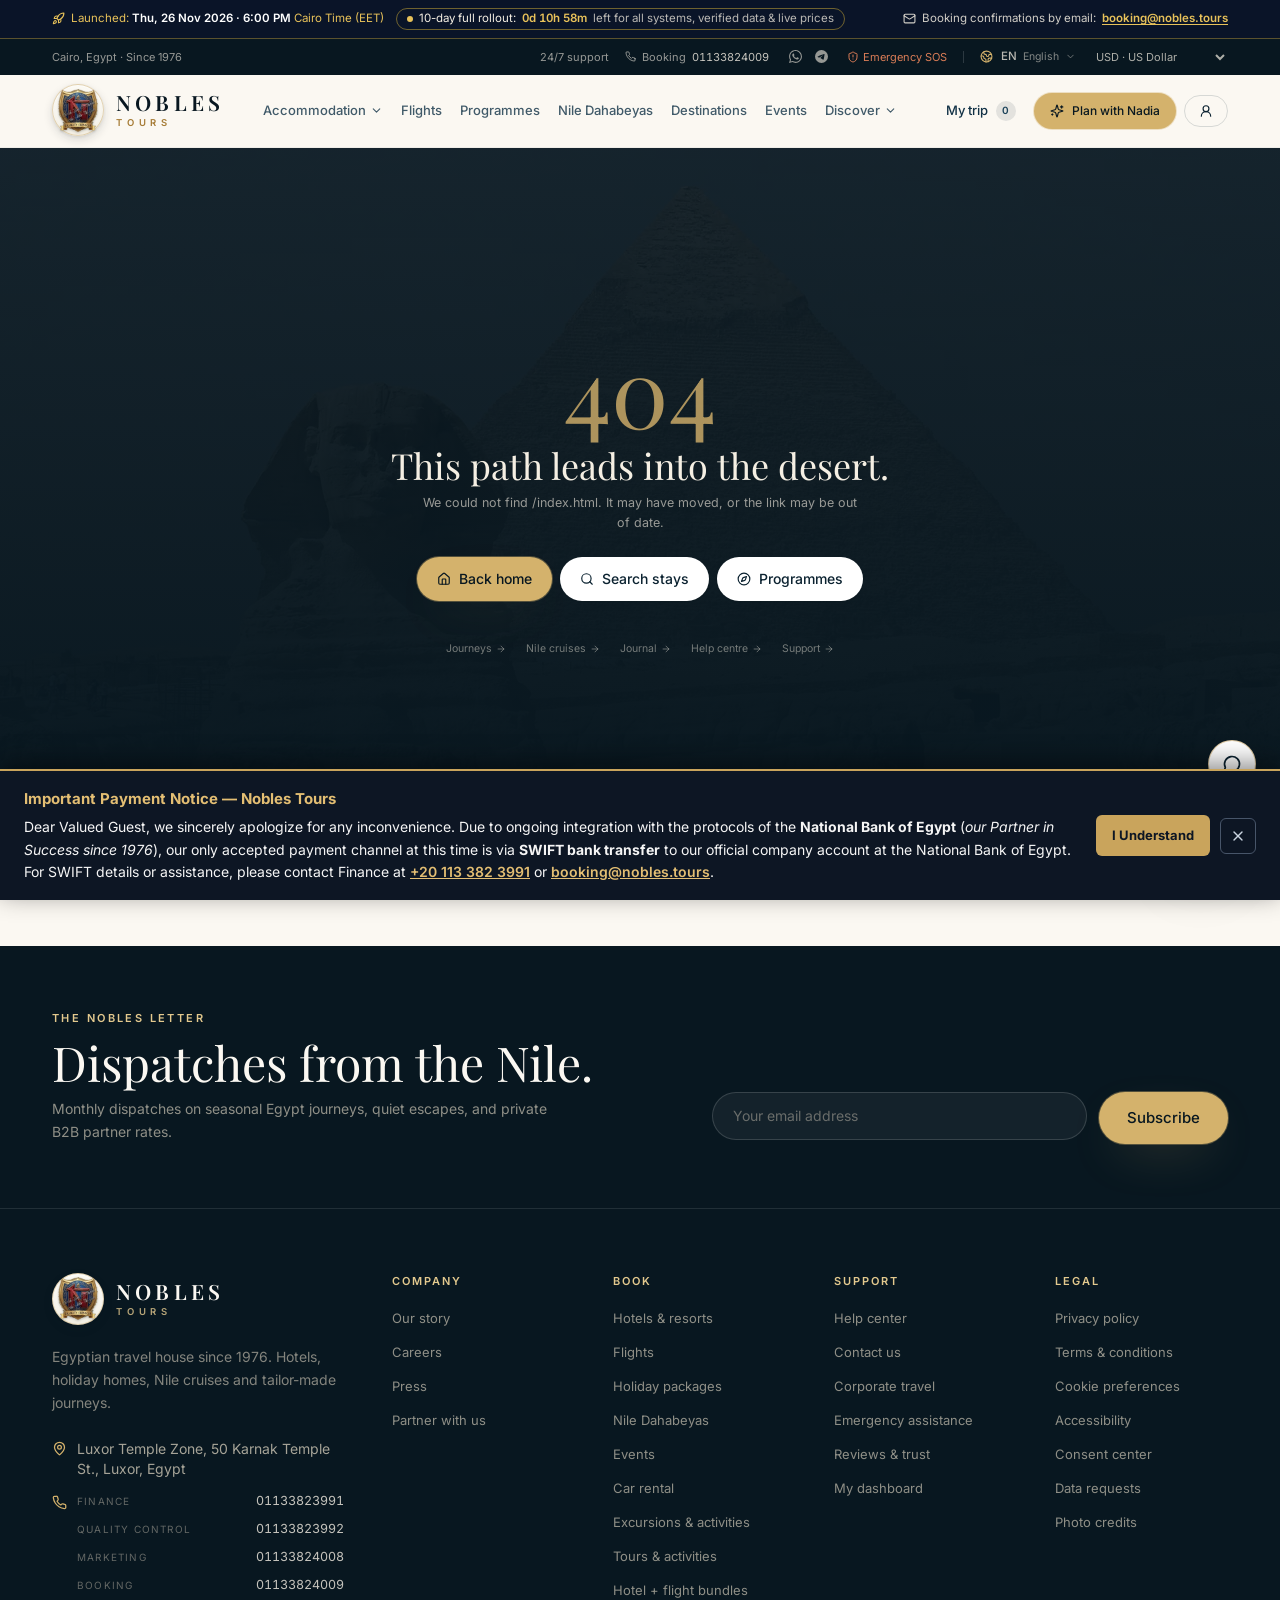
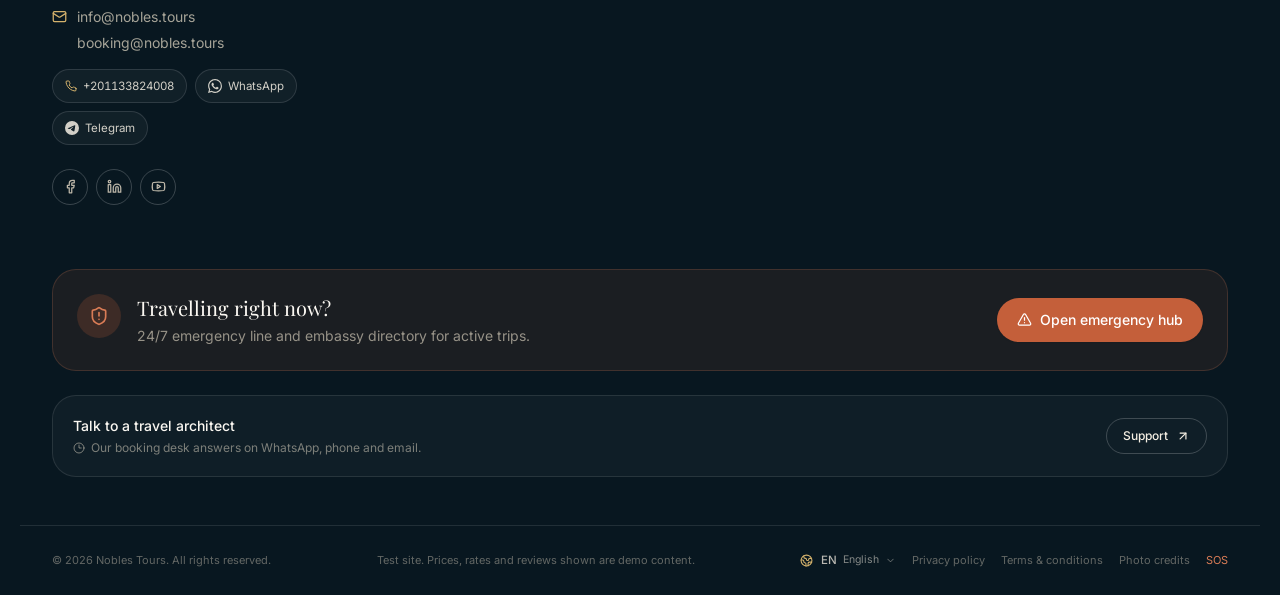
==== commit 9cfa5a7a: "Contact pop-up: WhatsApp, Telegram and Call on +20 1133824008 Co-Authored-By: Claude Opus 5.5 <norep" ====
--- a/index.html
+++ b/index.html
@@ -34,7 +34,7 @@
       rel="stylesheet"
     />
     <title>Nobles Tours | Test site</title>
-    <script type="module" crossorigin src="/assets/index-_Gundo2-.js"></script>
+    <script type="module" crossorigin src="/assets/index-cdmlqG3T.js"></script>
     <link rel="modulepreload" crossorigin href="/assets/react-BtQ_OEjy.js">
     <link rel="modulepreload" crossorigin href="/assets/icons-CCh_7u87.js">
     <link rel="stylesheet" crossorigin href="/assets/index-CLu2DGrP.css">
